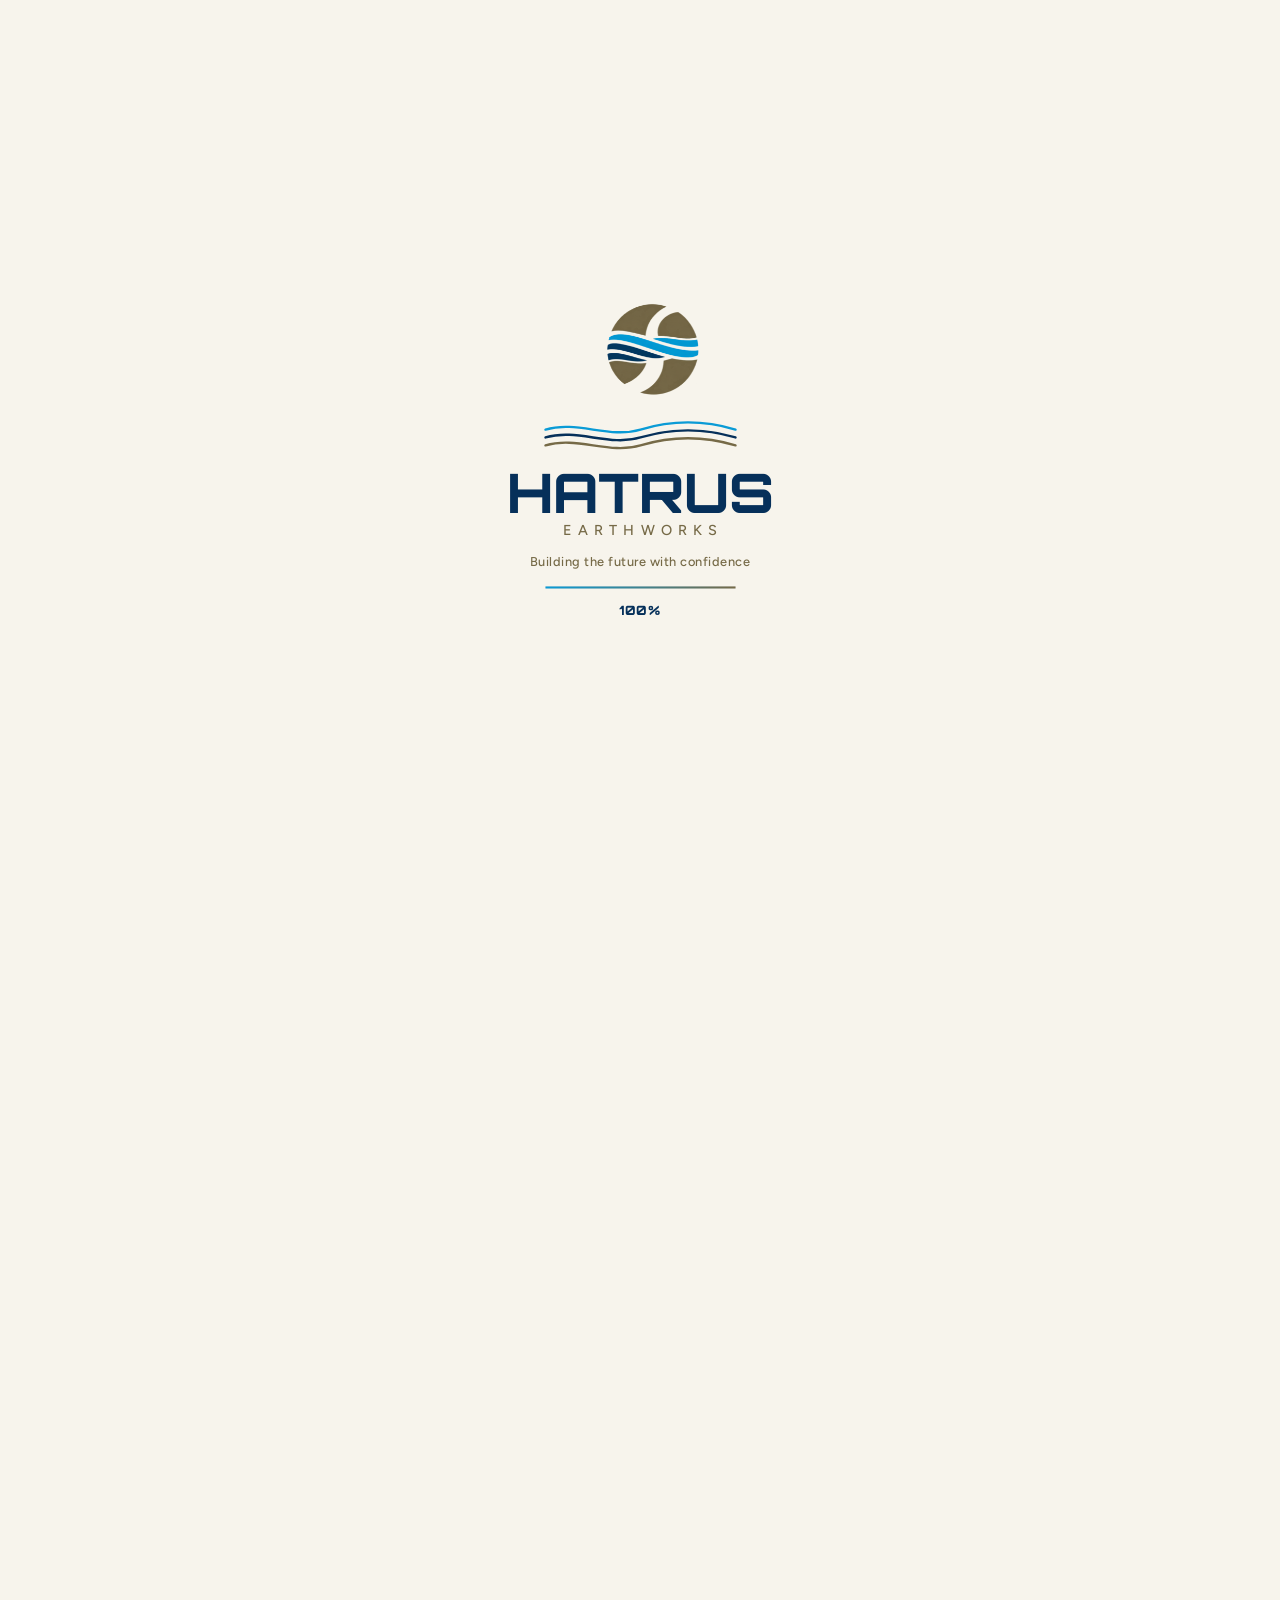
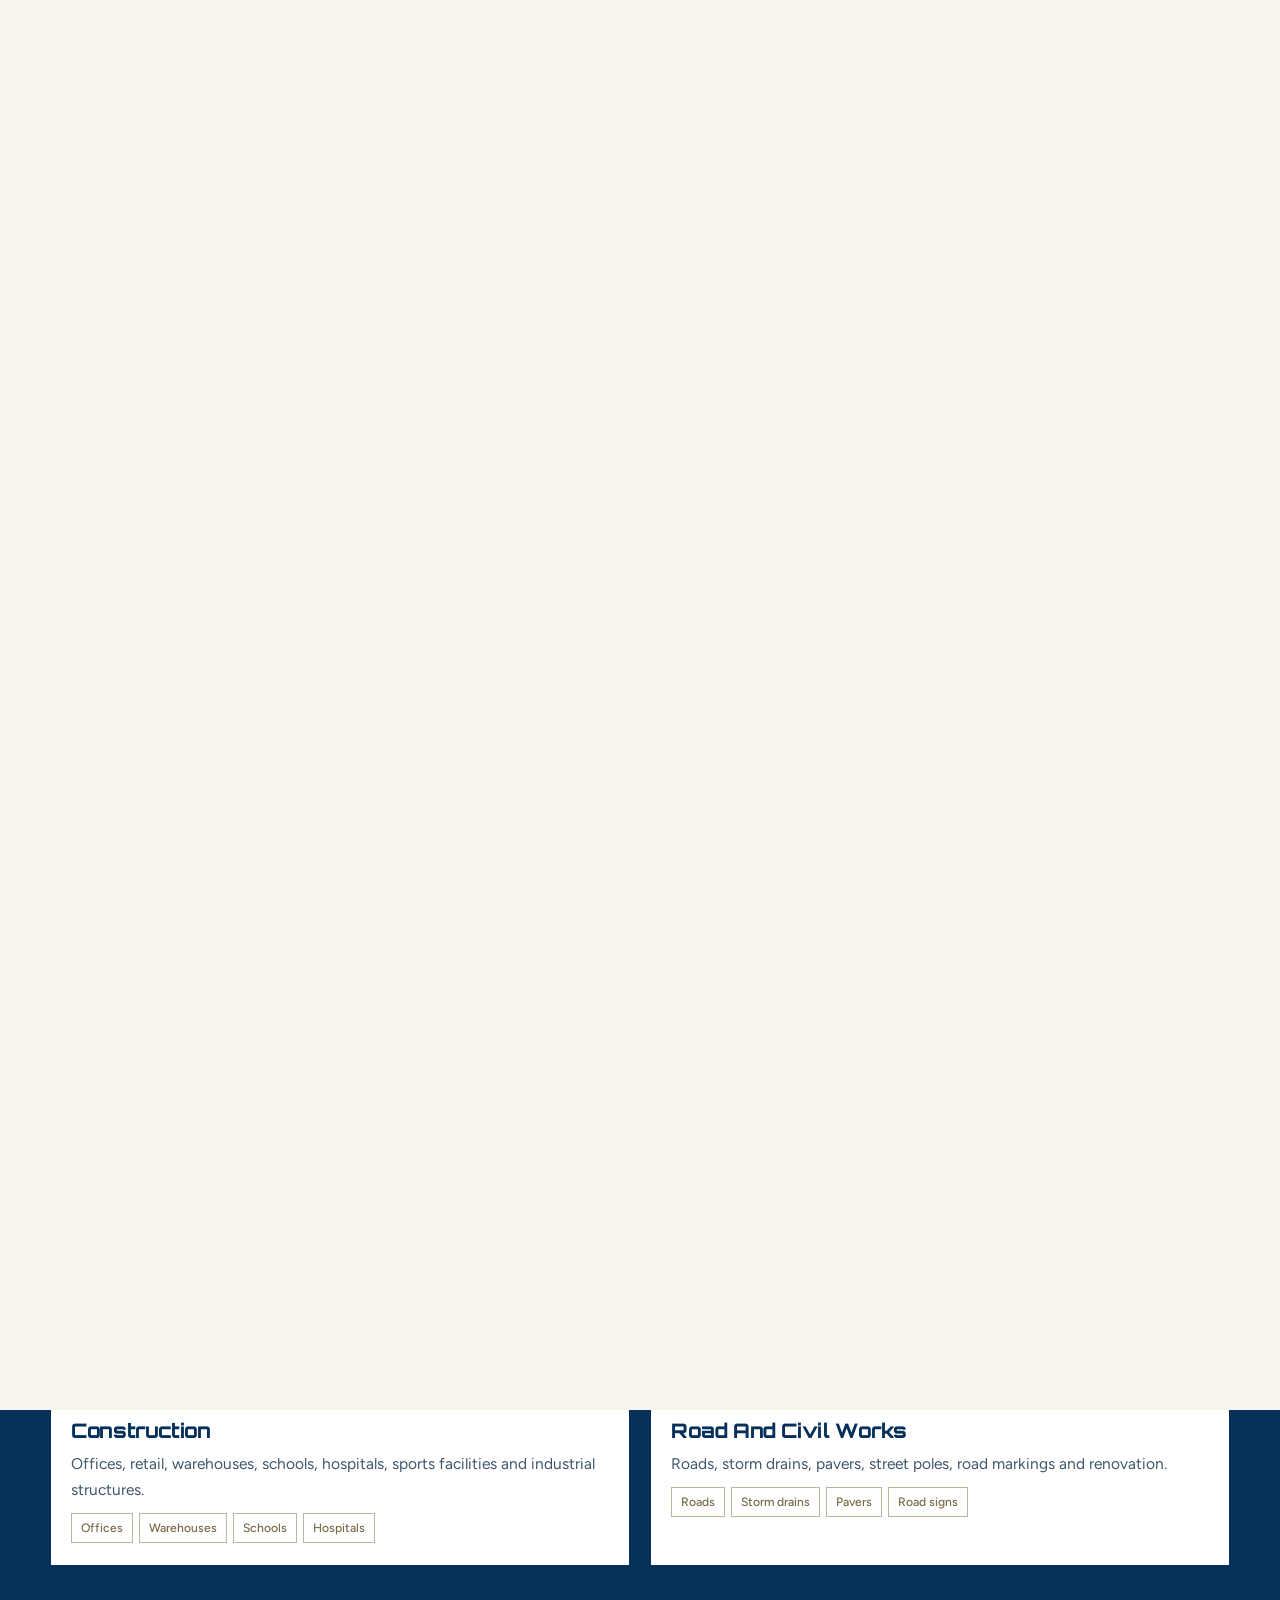
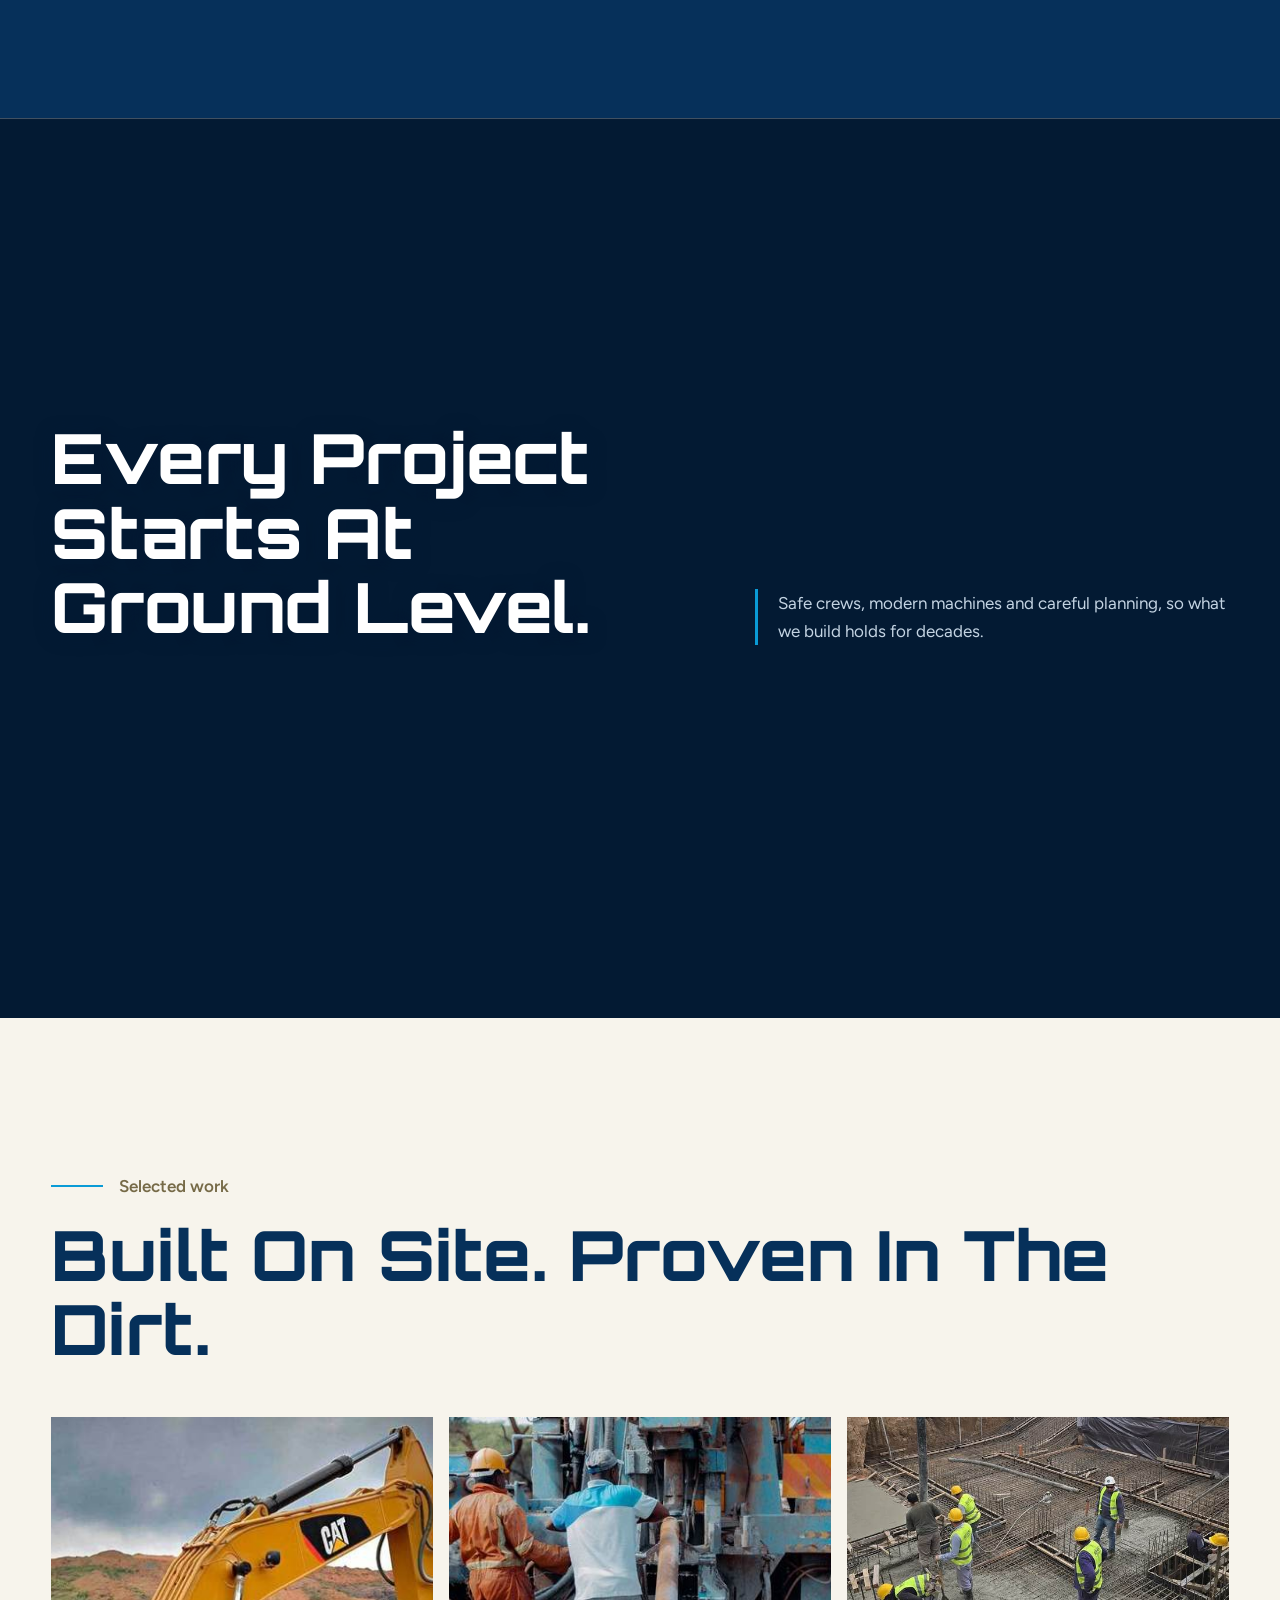
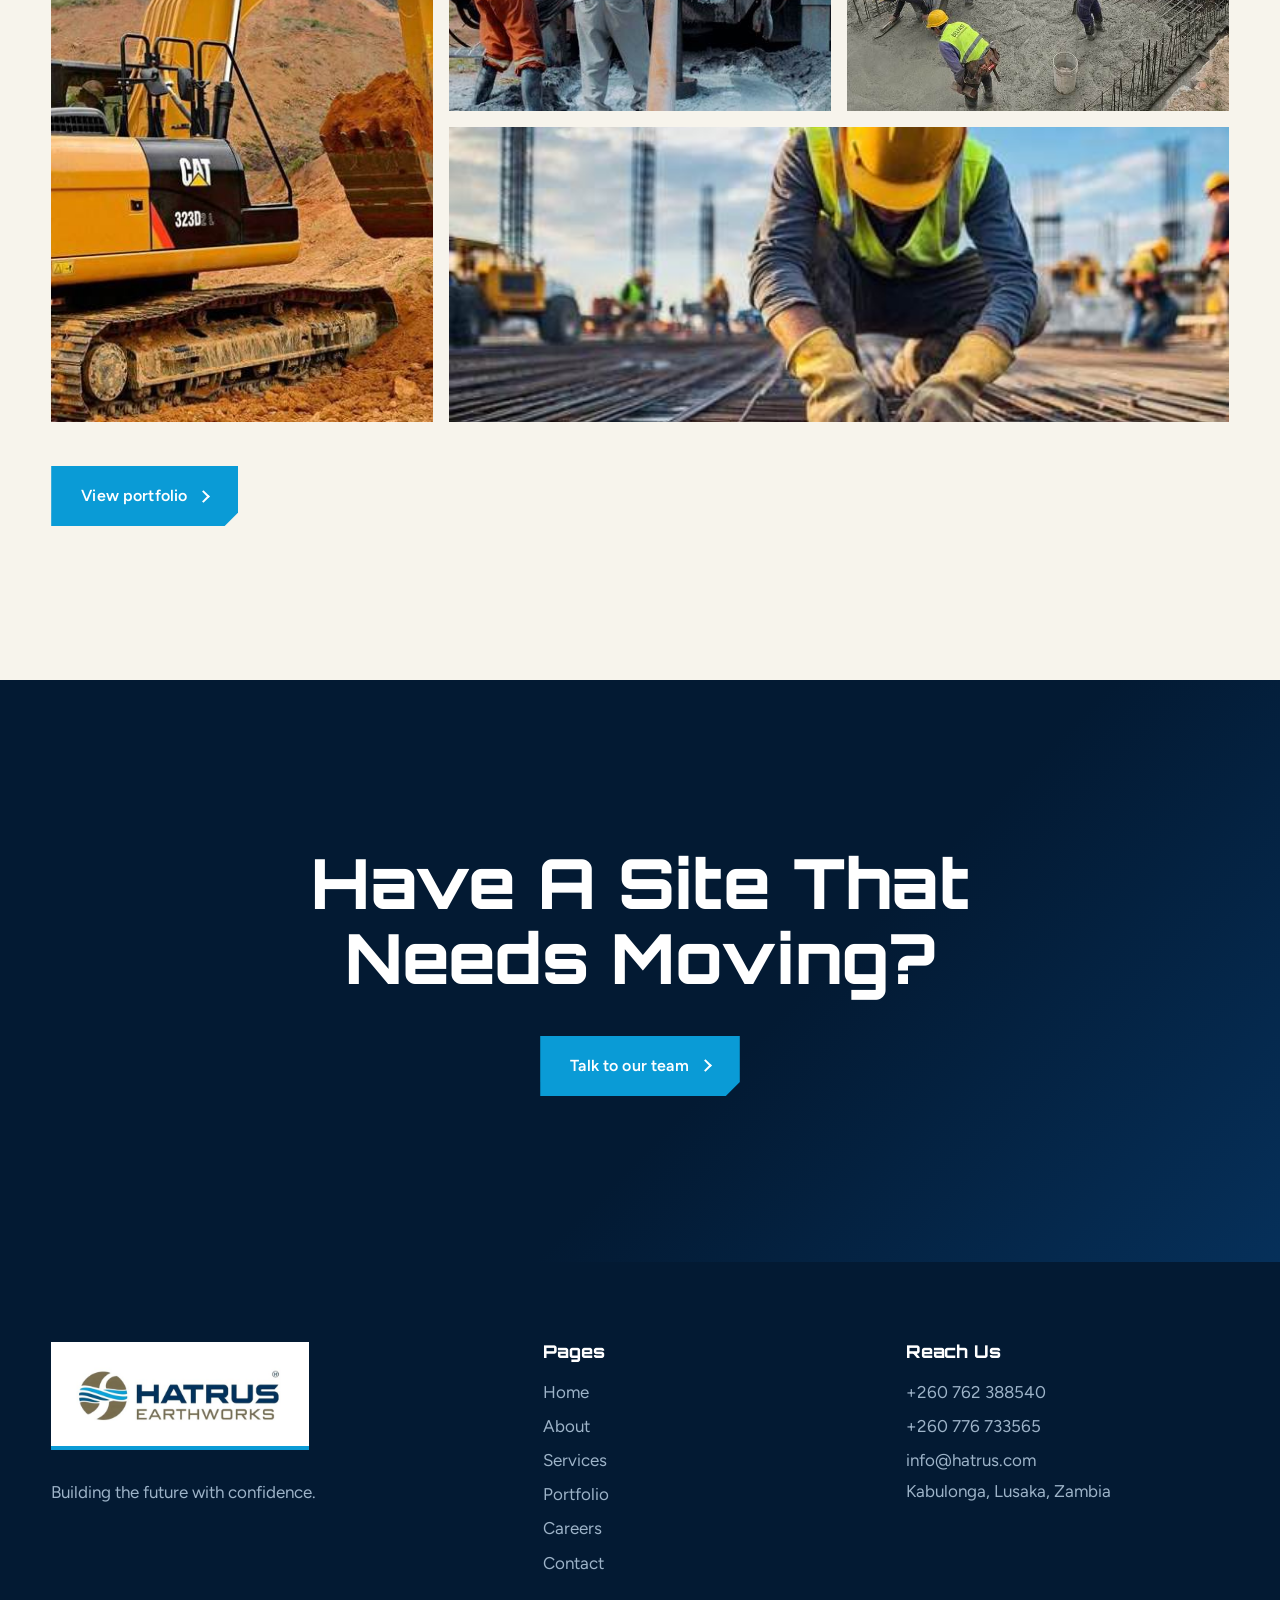
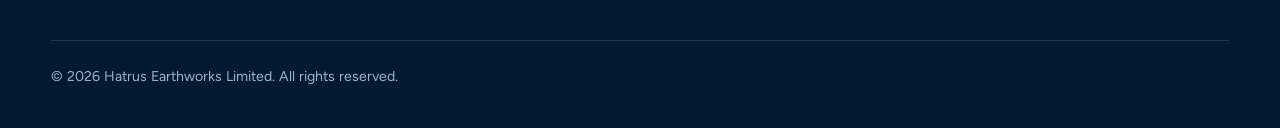
==== index.html @ ec4925dc "Update Hatrus website pages and imagery" ====
<!DOCTYPE html>
<html lang="en"><head><meta charset="utf-8">
<meta name="viewport" content="width=device-width, initial-scale=1, viewport-fit=cover">
<title>Hatrus Earthworks | Earthworks, Civil Construction, Borehole Drilling &amp; Plant Hire in Zambia</title>
<meta name="description" content="Hatrus Earthworks Limited is a Zambian earthworks, construction, borehole drilling and plant hire company in Lusaka. Roads, storm drains, buildings and water supply, delivered safely and on time.">
<meta name="keywords" content="earthworks Zambia, civil engineering Lusaka, borehole drilling Zambia, plant hire Lusaka, excavator hire, road construction Zambia, storm drains, construction company Lusaka, geophysical water survey, Hatrus Earthworks">
<meta property="og:title" content="Hatrus Earthworks | Building the Future with Confidence"><meta property="og:type" content="website"><meta name="theme-color" content="#031a33">
<link rel="icon" href="[data-uri]"><link rel="icon" type="image/webp" href="images/hatrus-mark.webp">
<link rel="preconnect" href="https://fonts.googleapis.com"><link rel="preconnect" href="https://fonts.gstatic.com" crossorigin>
<link href="https://fonts.googleapis.com/css2?family=Orbitron:wght@400;600;800&family=Figtree:wght@400;500&display=swap" rel="stylesheet">
<script type="application/ld+json">{"@context":"https://schema.org","@type":"GeneralContractor","name":"Hatrus Earthworks Limited","email":"info@hatrus.com","telephone":"+260762388540","address":{"@type":"PostalAddress","streetAddress":"Plot 6 Roan Rd, Selby Tower House 2nd Floor, Suite 12, Kabulonga","addressLocality":"Lusaka","addressCountry":"ZM"},"areaServed":"Zambia","makesOffer":["Earthworks","Civil construction","Borehole drilling","Plant hire","Road works"]}</script>
<script>if(new URLSearchParams(location.search).get("transition")==="1")document.documentElement.classList.add("transition-in");</script>
<link rel="stylesheet" href="assets/css/styles.css">
<script defer src="assets/js/site.js"></script>
</head><body>
<div id="bar"></div><div id="curtain" aria-hidden="true"><div class="hole"></div><div class="lg"><img src="[data-uri]" alt=""><svg viewBox="0 0 240 36"><path stroke="#0a9bd6" d="M0 8C40-4 80 20 120 8S200-4 240 8"/><path stroke="#06305a" d="M0 18C40 6 80 30 120 18S200 6 240 18"/><path stroke="#766a47" d="M0 28C40 16 80 40 120 28S200 16 240 28"/></svg><span id="nm"></span></div></div>
<div id="load" aria-hidden="true"><div class="hole"></div><div class="lg"><img src="[data-uri]" alt=""><svg viewBox="0 0 240 36"><path stroke="#0a9bd6" d="M0 8C40-4 80 20 120 8S200-4 240 8"/><path stroke="#06305a" d="M0 18C40 6 80 30 120 18S200 6 240 18"/><path stroke="#766a47" d="M0 28C40 16 80 40 120 28S200 16 240 28"/></svg><div class="wm"><b>HATRUS</b><i>EARTHWORKS</i></div><span class="tl">Building the future with confidence</span><div class="pb"><i id="pi"></i></div><b id="pc">0%</b></div></div>
<nav aria-label="Main"><a class="logo" href="index.html" aria-label="Hatrus Earthworks home"><img src="[data-uri]" alt="Hatrus Earthworks logo"></a>
<ul id="menu"><li><a href="index.html">Home</a></li><li><a href="about.html">About</a></li><li><a href="services.html">Services</a></li><li><a href="portfolio.html">Portfolio</a></li><li><a href="careers.html">Careers</a></li><li><a href="contact.html">Contact</a></li></ul>
<a class="btn sm" href="contact.html">Get a quote</a><button id="burger" aria-label="Menu">Menu</button></nav>
<main>

<header class="hero"><div class="orb"><img src="images/hero.png" alt="Construction team placing concrete at a building site at sunset" fetchpriority="high"></div>
<div class="w hc"><span class="tag">Earthworks, civil construction, borehole drilling and plant hire</span>
<h1><span><em>Building The</em></span><span><em>Future With</em></span><span><em>Confidence</em></span></h1>
<p>A proudly Zambian partner for earthmoving, civil construction, borehole drilling and plant hire. We build on safety, quality and dependable delivery.</p>
</div>
<div class="hb"><div class="w"><div><b>7</b>drilling methods</div><div><b>6</b>plant types on hire</div><div><b>Zero</b>injury policy</div><div><b>ISO 14001</b>and OHSAS 18001 aligned</div></div></div></header>
<section class="s"><div class="w two"><div><span class="tag">Who we are</span><h2>Ground work you can stand on.</h2><p class="lead" style="margin-top:26px">From the first cut of the excavator to the last pipe in a borehole, our skilled team and modern fleet keep infrastructure, mining, agriculture and community water projects moving across Zambia.</p>
<div class="stats"><div><b data-n="7">0</b><small>drilling methods</small></div><div><b data-n="6">0</b><small>plant types on hire</small></div><div><b data-n="0">0</b><small>injuries, our policy</small></div></div>
<a class="btn" style="margin-top:44px" href="about.html">About Hatrus <i></i></a></div>
<div class="ph arch rv"><img src="[data-uri]" alt="Borehole drilling crew at work" loading="lazy"></div></div></section>
<section class="s dark"><div class="w"><span class="tag" style="color:#cdbf94">What we do</span><h2>Four ways we shape the ground.</h2><div class="svc" id="svcHome"></div></div></section>
<div class="band"><img id="bandImg" decoding="async" src="images/ground_level.png" alt="Excavator moving earth on a groundworks site at sunset" loading="lazy"><div class="w"><h2>Every project starts at ground level.</h2><p>Safe crews, modern machines and careful planning, so what we build holds for decades.</p></div></div>
<section class="s"><div class="w"><span class="tag">Selected work</span><h2>Built on site. Proven in the dirt.</h2><div class="gal" id="galHome"></div><a class="btn" href="portfolio.html">View portfolio <i></i></a></div></section>
<div class="cta"><div class="w"><h2>Have a site that needs moving?</h2><a class="btn" href="contact.html">Talk to our team <i></i></a></div></div>

</main>
<footer><div class="w g"><div><div class="tile"><img src="[data-uri]" alt="Hatrus Earthworks" style="height:64px"></div><p>Building the future with confidence.</p></div><div><h3>Pages</h3><a href="index.html">Home</a><a href="about.html">About</a><a href="services.html">Services</a><a href="portfolio.html">Portfolio</a><a href="careers.html">Careers</a><a href="contact.html">Contact</a></div><div><h3>Reach us</h3><a href="tel:+260762388540">+260 762 388540</a><a href="tel:+260776733565">+260 776 733565</a><a href="mailto:info@hatrus.com">info@hatrus.com</a><p>Kabulonga, Lusaka, Zambia</p></div></div><div class="w"><small>© 2026 Hatrus Earthworks Limited. All rights reserved.</small></div></footer>
<button id="top" aria-label="Back to top"><svg viewBox="0 0 56 56" aria-hidden="true"><rect x="1.5" y="1.5" width="53" height="53" stroke="rgba(255,255,255,.22)"/><rect id="ring" x="1.5" y="1.5" width="53" height="53" stroke="#0a9bd6" stroke-dasharray="212" stroke-dashoffset="212"/></svg><i></i></button>
</body></html>
---- assets/css/styles.css ----
:root{--navy:#06305a;--deep:#031a33;--cyan:#0a9bd6;--earth:#766a47;--sand:#ece4d2;--paper:#f7f4ec;--ink:#0b2036;--r:28px;--ease:cubic-bezier(.77,0,.18,1);box-sizing:border-box;padding-top:env(safe-area-inset-top,0px);padding-bottom:env(safe-area-inset-bottom,0px)}
:root[data-theme=x]{}
*,*:before,*:after{box-sizing:inherit;margin:0}
html{scroll-behavior:smooth;scroll-padding-top:90px}
body{font:400 17px/1.65 Figtree,system-ui,sans-serif;background:var(--paper);color:var(--ink);overflow-x:hidden}
h1,h2,h3{font-family:'Orbitron',Figtree,sans-serif;line-height:1;letter-spacing:-.035em;font-weight:800;color:var(--navy)}
h1{font-size:clamp(3rem,9vw,8.4rem)}h2{font-size:clamp(2.2rem,5.4vw,4.6rem)}h3{font-size:1.5rem;letter-spacing:-.02em}
a{color:inherit;text-decoration:none}img{display:block;max-width:100%}
:focus-visible{outline:3px solid var(--cyan);outline-offset:3px}
.w{width:min(1240px,92vw);margin:auto}
/* nav */
nav{position:fixed;left:0;right:0;top:env(safe-area-inset-top,0px);z-index:50;margin:14px auto;width:min(1240px,94vw);display:flex;align-items:center;justify-content:space-between;padding:8px 12px 8px 22px;border-radius:99px;background:rgba(247,244,236,.82);backdrop-filter:blur(16px);box-shadow:0 8px 40px rgba(3,26,51,.18)}
nav .logo img{height:40px}nav ul{display:flex;gap:6px;list-style:none;padding:0}
nav ul a{padding:10px 16px;border-radius:99px;font-weight:500;font-size:.95rem;transition:.3s}nav ul a:hover,nav ul a.on{background:var(--navy);color:#fff}
.btn{display:inline-flex;align-items:center;gap:12px;padding:16px 28px;border-radius:99px;background:var(--cyan);color:#fff;font-weight:500;border:0;cursor:pointer;font-size:1rem;font-family:inherit;position:relative;overflow:hidden;transition:transform .4s var(--ease),box-shadow .4s}
.btn:hover{transform:translateY(-3px);box-shadow:0 14px 34px rgba(10,155,214,.45)}
.btn.ghost{background:transparent;border:1.5px solid currentColor}.btn.sm{padding:11px 22px}
.btn i{width:9px;height:9px;border-right:2px solid;border-top:2px solid;transform:rotate(45deg)}
#burger{display:none;background:var(--navy);color:#fff;border:0;border-radius:99px;padding:11px 18px;font:inherit}
/* pages */
.page{display:none;min-height:100vh}.page.on{display:block}
#curtain{position:fixed;inset:0;z-index:90;pointer-events:none;display:flex;flex-direction:column}
#curtain b{flex:1;transform:translateX(-101%)}#curtain b:nth-child(1){background:var(--cyan)}#curtain b:nth-child(2){background:var(--navy)}#curtain b:nth-child(3){background:var(--earth)}#curtain b:nth-child(4){background:var(--deep)}
#curtain.go b{animation:cv 1s var(--ease) both}#curtain.go b:nth-child(2){animation-delay:.06s}#curtain.go b:nth-child(3){animation-delay:.12s}#curtain.go b:nth-child(4){animation-delay:.18s}
@keyframes cv{0%{transform:translateX(-101%)}45%,55%{transform:translateX(0)}100%{transform:translateX(101%)}}
#load{position:fixed;inset:0;z-index:100;background:var(--paper);display:grid;place-items:center;transition:transform 1s var(--ease)}
#load img{width:110px;animation:spin 2.2s var(--ease) infinite}#load.out{transform:translateY(-101%)}
@keyframes spin{to{transform:rotate(360deg)}}
/* hero */
.hero{background:var(--deep);color:#fff;position:relative;overflow:hidden;padding:170px 0 90px;min-height:100vh;display:flex;align-items:center}
.hero h1{color:#fff;max-width:9.5em}.hero h1 span{display:block;overflow:hidden;padding-bottom:.08em}.hero h1 em{display:block;font-style:normal;transform:translateY(110%);animation:up 1.1s var(--ease) forwards}
.hero h1 span:nth-child(2) em{animation-delay:.12s;color:var(--cyan)}.hero h1 span:nth-child(3) em{animation-delay:.24s;color:#cdbf94}
@keyframes up{to{transform:none}}
.hero p{max-width:34em;margin:32px 0;color:#b9c9d9;font-size:1.15rem}.hero .row{display:flex;gap:14px;flex-wrap:wrap}
.orb{position:absolute;right:-6vw;top:50%;width:min(52vw,720px);aspect-ratio:1;translate:0 -46%;border-radius:50%;overflow:hidden;box-shadow:0 0 0 18px rgba(10,155,214,.12),0 0 0 60px rgba(118,106,71,.12)}
.orb img{width:100%;height:100%;object-fit:cover;scale:1.15}
.waves{position:absolute;left:0;bottom:0;width:200%;height:220px;opacity:.9;animation:drift 22s linear infinite}
.waves path{fill:none;stroke-width:2.5}@keyframes drift{to{transform:translateX(-50%)}}
.scroll{position:absolute;bottom:34px;left:4vw;font-size:.8rem;color:#8fa6bc;display:flex;gap:12px;align-items:center}.scroll:after{content:"";width:60px;height:1px;background:var(--cyan)}
/* sections */
section.s{padding:clamp(80px,12vw,160px) 0}.dark{background:var(--navy);color:#dbe6f0}.dark h2,.dark h3{color:#fff}.sandbg{background:var(--sand)}
.lead{font-size:1.25rem;max-width:36em}.tag{font-weight:500;color:var(--earth);margin-bottom:18px;display:block}
.mq{background:var(--cyan);color:#fff;overflow:hidden;white-space:nowrap;padding:22px 0;font:800 clamp(1.4rem,3vw,2.4rem)/1 'Orbitron',sans-serif;letter-spacing:-.02em}
.mq div{display:inline-block;animation:mq 30s linear infinite}.mq span{margin:0 28px;opacity:.55}@keyframes mq{to{transform:translateX(-50%)}}
.two{display:grid;grid-template-columns:1.1fr 1fr;gap:clamp(30px,6vw,100px);align-items:center}
.stats{display:grid;grid-template-columns:repeat(3,1fr);gap:20px;margin-top:50px}.stats b{display:block;font:800 clamp(2.6rem,6vw,5rem)/1 'Orbitron',sans-serif;color:var(--cyan);letter-spacing:-.04em}.stats small{color:var(--earth);font-size:.95rem}
.ph{border-radius:var(--r);overflow:hidden;position:relative;background:var(--deep)}.ph img{width:100%;height:100%;object-fit:cover;transition:transform 1.4s var(--ease)}.ph:hover img{transform:scale(1.07)}
.arch{border-radius:999px 999px var(--r) var(--r);aspect-ratio:3/4}
.rv{clip-path:inset(0 0 100% 0);transition:clip-path 1.3s var(--ease)}.rv.in{clip-path:inset(0)}
.fd{opacity:0;transform:translateY(34px);transition:1s var(--ease)}.fd.in{opacity:1;transform:none}
.svc{display:grid;grid-template-columns:repeat(auto-fit,minmax(280px,1fr));gap:22px;margin-top:60px}
.svc#svcHome{grid-template-columns:repeat(2,minmax(0,1fr))}
#svcHome .card .ph{aspect-ratio:16/7}
#svcHome .card .t{padding:18px 20px 22px}
#svcHome .card h3{font-size:1.25rem}
#svcHome .card ul{margin-top:10px;gap:6px}
#svcHome .card li{font-size:.76rem;padding:4px 9px}
.card{border-radius:var(--r);background:#fff;overflow:hidden;display:flex;flex-direction:column;transition:transform .6s var(--ease),box-shadow .6s;box-shadow:0 2px 0 rgba(6,48,90,.06)}.card:hover{transform:translateY(-10px);box-shadow:0 30px 60px rgba(6,48,90,.18)}
.card .ph{border-radius:0;aspect-ratio:4/3}.card div.t{padding:26px 28px 32px}.card p{margin-top:10px;color:#41566b;font-size:.97rem}
.card ul{list-style:none;padding:0;margin-top:14px;display:flex;flex-wrap:wrap;gap:8px}.card li{font-size:.82rem;padding:5px 12px;border-radius:99px;background:var(--sand);color:var(--earth);font-weight:500}
.srow{display:grid;grid-template-columns:1fr 1fr;gap:clamp(24px,5vw,80px);align-items:center;margin-bottom:clamp(60px,9vw,130px)}.srow:nth-child(even) .ph{order:2}.srow .ph{aspect-ratio:5/4}
.srow ul{margin:20px 0 28px;padding:0;list-style:none;columns:2;gap:20px}.srow li{padding:9px 0;border-bottom:1px solid rgba(6,48,90,.15);break-inside:avoid;font-size:.97rem}
.vals{display:grid;grid-template-columns:repeat(auto-fit,minmax(250px,1fr));gap:2px;margin-top:50px;background:rgba(255,255,255,.18);border-radius:var(--r);overflow:hidden}.vals div{background:var(--navy);padding:34px 30px;transition:background .4s}.vals div:hover{background:var(--deep)}.vals p{font-size:.95rem;color:#a9bdd0;margin-top:10px}
.mvv{display:grid;grid-template-columns:repeat(auto-fit,minmax(260px,1fr));gap:22px;margin-top:50px}.mvv div{background:#fff;border-radius:var(--r);padding:34px}.mvv h3{color:var(--earth);margin-bottom:12px}
.gal{columns:3 280px;column-gap:20px;margin-top:50px}.gal figure{break-inside:avoid;margin-bottom:20px;position:relative;border-radius:var(--r);overflow:hidden}.gal img{width:100%;transition:transform 1.4s var(--ease)}.gal figure:hover img{transform:scale(1.06)}
.gal figcaption{position:absolute;left:0;right:0;bottom:0;padding:60px 24px 22px;background:linear-gradient(transparent,rgba(3,26,51,.88));color:#fff;transform:translateY(40%);opacity:0;transition:.6s var(--ease)}.gal figure:hover figcaption{transform:none;opacity:1}.gal figcaption b{font:800 1.3rem 'Orbitron',sans-serif;display:block}
.chips{display:flex;gap:10px;flex-wrap:wrap;margin-top:34px}.chips button{border:1.5px solid var(--navy);background:none;color:var(--navy);padding:9px 20px;border-radius:99px;font:500 .95rem Figtree;cursor:pointer;transition:.3s}.chips button.on,.chips button:hover{background:var(--navy);color:#fff}
.cta{background:var(--deep);color:#fff;text-align:center;padding:clamp(90px,13vw,170px) 0;position:relative;overflow:hidden}.cta h2{color:#fff;max-width:11em;margin:0 auto 34px}.cta:before{content:"";position:absolute;inset:auto -10% -55% -10%;height:100%;border-radius:50%;background:radial-gradient(closest-side,rgba(10,155,214,.4),transparent)}
.cta>*{position:relative}
form{display:grid;gap:18px}label{display:grid;gap:6px;font-weight:500;font-size:.92rem}input,select,textarea{font:inherit;padding:16px 18px;border-radius:16px;border:1.5px solid rgba(6,48,90,.2);background:#fff;color:var(--ink);transition:.3s}input:focus,select:focus,textarea:focus{border-color:var(--cyan);outline:0;box-shadow:0 0 0 4px rgba(10,155,214,.18)}
.info a{display:block;font:800 clamp(1.3rem,2.4vw,1.9rem)/1.3 'Orbitron',sans-serif;color:var(--navy);letter-spacing:-.02em;transition:color .3s}.info a:hover{color:var(--cyan)}.info small{display:block;color:var(--earth);margin:26px 0 4px}
.tile{background:#fff;border-radius:var(--r);padding:20px;display:inline-block;margin-top:34px}.tile img{height:84px}
.pg{padding-top:150px}.pg h1{font-size:clamp(2.8rem,8vw,7rem);max-width:10em}
footer{background:var(--deep);color:#9db3c8;padding:80px 0 40px}footer .g{display:grid;grid-template-columns:1.4fr 1fr 1fr;gap:40px}footer h3{color:#fff;font-size:1.1rem;margin-bottom:14px}footer a{display:block;padding:3px 0;transition:color .3s}footer a:hover{color:var(--cyan)}footer .tile{margin:0 0 20px}footer small{display:block;margin-top:60px;border-top:1px solid rgba(255,255,255,.12);padding-top:24px}
#top{position:fixed;right:22px;bottom:calc(22px + env(safe-area-inset-bottom,0px));z-index:60;width:58px;height:58px;border-radius:50%;border:0;background:var(--navy);color:#fff;cursor:pointer;opacity:0;pointer-events:none;transform:translateY(20px);transition:.5s var(--ease);display:grid;place-items:center}#top.show{opacity:1;pointer-events:auto;transform:none}#top:hover{background:var(--cyan)}
#top svg{position:absolute;inset:0;rotate:-90deg}#top circle{fill:none;stroke-width:3}#top i{width:12px;height:12px;border-left:2.5px solid;border-top:2.5px solid;transform:translateY(3px) rotate(45deg)}
#bar{position:fixed;top:0;left:0;height:4px;width:0;background:linear-gradient(90deg,var(--cyan),var(--earth));z-index:95}
@media(max-width:860px){#burger{display:block}nav ul{position:absolute;top:70px;left:0;right:0;flex-direction:column;background:var(--paper);border-radius:var(--r);padding:14px;display:none;box-shadow:0 20px 50px rgba(3,26,51,.25)}nav ul.open{display:flex}nav .btn.sm{display:none}.orb{position:relative;right:auto;translate:none;width:80vw;margin:50px auto 0}.hero{display:block;padding-top:130px}.two,.srow,footer .g{grid-template-columns:1fr}.srow:nth-child(even) .ph{order:0}.srow ul{columns:1}.scroll{display:none}}
@media(prefers-reduced-motion:reduce){*,*:before{animation-duration:.01s!important;transition-duration:.01s!important}.rv{clip-path:none}.fd{opacity:1;transform:none}.hero h1 em{transform:none}html{scroll-behavior:auto}}

/* ---- v2: industrial editorial ---- */
:root{--r:0px;--ease:cubic-bezier(.65,0,.25,1)}
body{font-size:17px}
h1,h2{letter-spacing:-.045em}
nav{margin:0;width:100%;left:0;border-radius:0;padding:10px max(4vw,calc((100vw - 1240px)/2));background:rgba(247,244,236,.92);box-shadow:none;border-bottom:1px solid rgba(6,48,90,.14)}
nav .logo img{height:42px}
nav ul a{border-radius:0;padding:12px 16px}nav ul a:hover,nav ul a.on{background:none;color:var(--navy);box-shadow:inset 0 -3px var(--cyan)}
.btn{border-radius:0;padding:17px 30px;font-weight:600;letter-spacing:.01em;clip-path:polygon(0 0,100% 0,100% calc(100% - 14px),calc(100% - 14px) 100%,0 100%);transition:background .4s var(--ease),transform .4s var(--ease)}
.btn:hover{transform:none;box-shadow:none;background:var(--navy)}.btn.ghost{clip-path:none;border-radius:0}.btn.ghost:hover{background:#fff;color:var(--deep)}
.cta .btn:hover,.dark .btn:hover,.hero .btn:hover{background:#fff;color:var(--deep)}
.btn.sm{padding:12px 22px}#burger{border-radius:0}
.btn i{transition:transform .4s var(--ease)}.btn:hover i{transform:translateX(5px) rotate(45deg)}
.tag{display:flex;align-items:center;gap:16px;font-weight:600;color:var(--earth)}.tag:before{content:"";width:52px;height:2px;background:var(--cyan)}
/* hero: architectural split */

.hero h1{font-size:clamp(3rem,7.6vw,7.4rem);max-width:7em}
.orb{top:0;bottom:0;right:0;width:50vw;aspect-ratio:auto;translate:none;border-radius:0;box-shadow:none;clip-path:polygon(18% 0,100% 0,100% 100%,0 100%)}
.orb:after{content:"";position:absolute;inset:0;background:linear-gradient(90deg,rgba(3,26,51,.85),rgba(3,26,51,.1) 55%),linear-gradient(0deg,rgba(3,26,51,.6),transparent 40%)}
.orb img{scale:1.2;filter:saturate(.9) contrast(1.05)}
.waves{opacity:.55;height:160px;animation-duration:50s;z-index:2}.scroll{z-index:3}
.hero p{max-width:30em}
/* imagery: rectangular, cinematic */
.ph{border-radius:0}.ph img{filter:saturate(.88) contrast(1.06);transition:transform 1.8s var(--ease)}.ph:hover img,.gal figure:hover img{transform:scale(1.04)}
.ph:after{content:"";position:absolute;inset:0;background:linear-gradient(0deg,rgba(3,26,51,.35),transparent 55%);pointer-events:none}
.arch{border-radius:0;aspect-ratio:4/5;overflow:visible;background:none}.arch img{position:relative;z-index:1}
.arch:before{content:"";position:absolute;inset:26px -26px -26px 26px;border:2px solid var(--cyan);z-index:0}.arch:after{display:none}
.rv{clip-path:inset(0 100% 0 0);transition:clip-path 1.5s var(--ease)}.rv.in{clip-path:inset(0)}.arch.rv{clip-path:none;opacity:0;transition:opacity 1.2s var(--ease)}.arch.rv.in{opacity:1}
.fd{transform:translateY(20px);transition:opacity 1s var(--ease),transform 1s var(--ease)}
.mq{animation:none;font-size:clamp(1.2rem,2.4vw,1.9rem);background:var(--navy);color:#fff;border-top:3px solid var(--cyan);padding:26px 0}.mq div{animation-duration:70s}
.stats>div{border-left:2px solid var(--cyan);padding-left:18px}
/* cards, panels */
.card{border-radius:0;box-shadow:none;border-top:4px solid var(--cyan);position:relative}.card:hover{transform:none;box-shadow:none}
.card:after{content:"";position:absolute;left:0;bottom:0;height:4px;width:0;background:var(--earth);transition:width .8s var(--ease)}.card:hover:after{width:100%}
.card li,.chips button{border-radius:0}.card li{background:none;border:1px solid rgba(118,106,71,.5)}
.vals{border-radius:0;background:rgba(255,255,255,.14);gap:1px}.vals div{padding:40px 30px;transition:background .6s var(--ease)}
.mvv div{border-radius:0;border-left:4px solid var(--cyan)}
.srow .ph{aspect-ratio:3/2}.srow li{padding:11px 0 11px 18px;position:relative}.srow li:before{content:"";position:absolute;left:0;top:50%;width:8px;height:2px;background:var(--cyan)}
.gal{columns:3 280px;column-gap:16px}.gal figure{border-radius:0;margin-bottom:16px}
.gal figcaption{transform:none;opacity:0;transition:opacity .7s var(--ease);border-left:4px solid var(--cyan);padding:50px 20px 20px}.gal figure:hover figcaption{opacity:1}
.chips button{padding:11px 22px;font-weight:600}
input,select,textarea{border-radius:0;border-width:0 0 2px;border-color:rgba(6,48,90,.3);background:rgba(255,255,255,.7)}input:focus,select:focus,textarea:focus{box-shadow:none;border-color:var(--cyan);background:#fff}
.tile{border-radius:0;border-bottom:4px solid var(--cyan)}
/* cinematic band */
.band{position:relative;min-height:80vh;display:flex;align-items:flex-end;overflow:hidden;background:var(--deep);color:#fff}
.band img{position:absolute;inset:0;width:100%;height:100%;object-fit:cover;scale:1.25;filter:saturate(.8) contrast(1.1)}
.band:before{content:"";position:absolute;inset:0;z-index:1;background:linear-gradient(0deg,rgba(3,26,51,.95),rgba(3,26,51,.25) 60%,rgba(3,26,51,.5))}
.band .w{position:relative;z-index:2;padding:0 0 70px;display:grid;grid-template-columns:1.4fr 1fr;gap:40px;align-items:end}.band h2{color:#fff}.band p{color:#c3d3e2;border-left:3px solid var(--cyan);padding-left:20px}
.cta:before{display:none}.cta{background:linear-gradient(135deg,var(--deep) 60%,var(--navy))}.cta h2{margin-bottom:40px}
#top{border-radius:0;width:56px;height:56px}#top svg{rotate:0deg}#top rect{fill:none;stroke-width:3}
#load img{animation:pulse 1.6s var(--ease) infinite}@keyframes pulse{50%{opacity:.35}}#load{transition:transform .9s var(--ease)}
#curtain b:nth-child(n+2){display:none}#curtain b:nth-child(1){background:var(--deep);border-right:4px solid var(--cyan)}#curtain.go b{animation-duration:.9s}
@media(max-width:860px){nav ul{border-radius:0}.orb{position:relative;width:100%;aspect-ratio:4/3;margin:44px 0 0;clip-path:polygon(0 0,100% 0,100% 100%,0 100%)}.hero{padding-top:120px}.band .w{grid-template-columns:1fr}.arch:before{inset:16px -10px -16px 10px}.hero:before{background-size:25vw 100%}}

/* services imagery */
.strip{display:flex;gap:4px;height:58vh;min-height:360px;margin-top:60px;width:100%}
.strip button{flex:1;position:relative;overflow:hidden;border:0;padding:0;cursor:pointer;background:var(--deep);transition:flex 1s var(--ease)}
.strip button:hover,.strip button:focus-visible{flex:2.4}
.strip img{position:absolute;inset:0;width:100%;height:100%;object-fit:cover;filter:saturate(.85) contrast(1.06);transition:transform 1.6s var(--ease)}.strip button:hover img{transform:scale(1.06)}
.strip button:after{content:"";position:absolute;inset:0;background:linear-gradient(0deg,rgba(3,26,51,.9),transparent 55%)}
.strip span{position:absolute;left:22px;bottom:22px;right:22px;z-index:2;color:#fff;font:800 clamp(1.1rem,2vw,1.7rem)/1.1 'Orbitron',sans-serif;letter-spacing:-.02em;text-align:left;border-left:4px solid var(--cyan);padding-left:14px}
.comp{position:relative;padding:0 16% 16% 0}.comp:before{content:"";position:absolute;left:-22px;top:-22px;width:46%;height:46%;background:var(--sand);z-index:0}
.comp .ph{position:relative;z-index:1}.comp .m{aspect-ratio:4/3}.comp .d{position:absolute;right:0;bottom:0;width:48%;aspect-ratio:1;border:10px solid var(--paper);z-index:2}
.srow:nth-child(even) .comp{order:2;padding:0 0 16% 16%}.srow:nth-child(even) .comp:before{left:auto;right:-22px}.srow:nth-child(even) .comp .d{right:auto;left:0}
.srow .d img{scale:1.6;object-position:80% 60%}
@media(max-width:860px){.strip{flex-wrap:wrap;height:auto}.strip button{flex:1 1 48%;height:200px}.strip button:hover{flex:1 1 48%}.srow:nth-child(even) .comp{order:0}}
.svc.big{margin-top:0;grid-template-columns:repeat(3,1fr);gap:24px}.card.big .ph{aspect-ratio:3/2}.card.big .ph b{position:absolute;left:0;bottom:0;right:0;z-index:2;padding:40px 22px 18px;color:#fff;font:800 1.45rem/1.1 'Orbitron',sans-serif;letter-spacing:-.02em}
.card.big .t{display:flex;flex-direction:column;flex:1;padding:24px 26px 28px}.card.big .t p{margin:0}.card.big ul{margin-bottom:24px}.card.big .btn{margin-top:auto;align-self:flex-start}
@media(max-width:1000px){.svc.big{grid-template-columns:repeat(2,1fr)}}@media(max-width:620px){.svc.big{grid-template-columns:1fr}}
@media(max-width:620px){.svc#svcHome{grid-template-columns:1fr}}

/* ---- v3: commanding hero ---- */
.hero{display:flex;align-items:center;min-height:100vh;padding:150px 0 190px}.hero:before{display:none}
.hero .orb{position:absolute;inset:0;width:100%;right:auto;top:0;bottom:0;clip-path:none;translate:none}
.hero .orb:after{background:linear-gradient(90deg,rgba(3,26,51,.94) 0,rgba(3,26,51,.7) 48%,rgba(3,26,51,.2) 100%),linear-gradient(0deg,rgba(3,26,51,.95),transparent 38%)}
.hero .orb img{scale:1.1;animation:kb 22s var(--ease) both}@keyframes kb{from{scale:1.04}to{scale:1.2}}
.hc{position:relative;z-index:3}
.hero .tag{color:#cdbf94;margin-bottom:26px}
.hero h1{text-transform:uppercase;font-size:clamp(3.4rem,11.5vw,10.5rem);line-height:.88;letter-spacing:-.04em;max-width:none;margin:0}
.hero h1 span{padding-bottom:.04em}.hero h1 span:nth-child(2) em{color:var(--cyan)}.hero h1 span:nth-child(3) em{color:#fff}
.hero p{font-size:1.2rem;color:#d3dfeb;max-width:30em;border-left:4px solid var(--cyan);padding-left:20px;margin:36px 0}
.hero .btn{padding:20px 34px;font-size:1.05rem}.hero .btn.ghost{border-color:rgba(255,255,255,.7)}
.hb{position:absolute;left:0;right:0;bottom:14px;z-index:3;background:rgba(3,26,51,.82);backdrop-filter:blur(8px);border-top:1px solid rgba(255,255,255,.18)}
.hb .w{display:grid;grid-template-columns:repeat(4,1fr)}.hb .w>div{padding:22px 24px;border-left:1px solid rgba(255,255,255,.14);color:#b9c9d9;font-size:.92rem;line-height:1.3}.hb .w>div:first-child{border-left:0;padding-left:0}
.hb b{display:block;font:800 clamp(1.7rem,3.2vw,2.8rem)/1 'Orbitron',sans-serif;color:#fff;letter-spacing:-.03em;margin-bottom:6px}
@media(max-width:860px){.hero{display:flex;padding:120px 0 330px}.hero .orb{position:absolute;aspect-ratio:auto;width:100%;margin:0}.hero .orb:after{background:linear-gradient(0deg,rgba(3,26,51,.96),rgba(3,26,51,.6))}.hb .w{grid-template-columns:1fr 1fr}.hb .w>div{padding:14px 16px;border-top:1px solid rgba(255,255,255,.14)}.hb .w>div:nth-child(odd){border-left:0;padding-left:0}.hb .w>div:nth-child(-n+2){border-top:0}.hero p{font-size:1.05rem}}

/* v3.1 hero fit */
.hero{min-height:100vh;min-height:100svh;padding:112px 0 150px}
.hero h1{font-size:clamp(2.8rem,min(9.6vw,14.5vh),9rem)}
.hero .tag{margin-bottom:18px;font-size:.95rem}
.hero p{font-size:1.1rem;margin:24px 0 28px;max-width:34em}
.hero .btn{padding:17px 30px;font-size:1rem}
.hb .w>div{padding:16px 22px}.hb b{font-size:clamp(1.4rem,2.6vw,2.2rem)}
@media(max-width:860px){.hero{padding:100px 0 250px}.hero h1{font-size:clamp(2.8rem,15vw,5rem)}.hero .row{gap:10px}.hero .btn{padding:15px 22px}.hb .w>div{padding:12px 14px}.hb b{font-size:1.4rem}}
@media(max-height:620px) and (min-width:861px){.hero h1{font-size:clamp(2.4rem,12vh,5rem)}.hero p{display:none}}

/* v3.2 tighter fit */
.hero{padding:100px 0 138px}
.hero h1{font-size:clamp(2.8rem,min(9vw,12.8vh),8.5rem)}
.hero p{margin:20px 0 24px}
@media(max-width:860px){.hero{padding:92px 0 128px}.hero h1{font-size:clamp(2.6rem,min(13vw,10.5vh),4.4rem)}.hero p{font-size:1rem;margin:18px 0 22px}.hb .w>div:nth-child(n+3){display:none}.hb .w>div{border-top:0!important}}

/* v3.3 phone polish */
@media(max-width:860px){
h1,h2{letter-spacing:-.025em;word-spacing:.06em}
h2{font-size:clamp(2rem,9vw,3rem);line-height:1.04}
.hero{align-items:flex-end;padding:92px 0 128px}
.hero .orb img{object-position:68% 40%;animation:none;scale:1.25}
.hero .orb:after{background:linear-gradient(0deg,rgba(3,26,51,.98) 0,rgba(3,26,51,.9) 40%,rgba(3,26,51,.25) 72%,rgba(3,26,51,.45) 100%)}
.hero h1{letter-spacing:-.03em}
.hero .tag{font-size:.85rem}
.lead{font-size:1.1rem;line-height:1.6}
section.s{padding:72px 0}
}
@media(max-width:860px){.hero .tag{text-shadow:0 1px 10px rgba(3,26,51,.95),0 0 3px rgba(3,26,51,.9);color:#e6dcb8}.hero h1{text-shadow:0 2px 16px rgba(3,26,51,.5)}}
.haz{display:none!important}.hb{bottom:0}.hero{padding-bottom:124px}@media(max-width:860px){.hero{padding-bottom:114px}}

/* v4: logo iris transition */
#curtain{display:block;visibility:hidden;z-index:90}#curtain.go{visibility:visible}
#curtain .hole{position:absolute;left:50%;top:50%;translate:-50% -50%;border-radius:50%;width:230vmax;height:230vmax;box-shadow:0 0 0 200vmax var(--paper);border:3px solid var(--cyan);pointer-events:none}
#curtain.go .hole{animation:iris 1.7s both}
@keyframes iris{0%{width:230vmax;height:230vmax;border-width:3px;animation-timing-function:cubic-bezier(.75,0,.25,1)}30%{border-width:3px}32%,66%{width:0;height:0;border-width:0;animation-timing-function:cubic-bezier(.75,0,.25,1)}68%{border-width:0}72%,100%{border-width:3px}100%{width:230vmax;height:230vmax}}
#curtain .lg{position:absolute;left:50%;top:50%;translate:-50% -50%;display:grid;justify-items:center;gap:12px;opacity:0}
#curtain.go .lg{animation:lgf 1.7s linear both}
@keyframes lgf{0%,30%{opacity:0}40%,64%{opacity:1}74%,100%{opacity:0}}
#curtain .lg img{width:118px;height:auto}
#curtain.go .lg img{animation:emb 1.7s both}
@keyframes emb{0%,28%{rotate:-140deg;scale:.55;animation-timing-function:cubic-bezier(.16,1,.3,1)}56%,100%{rotate:0deg;scale:1}}
#curtain .lg svg{width:190px;height:30px;fill:none;stroke-width:3;stroke-linecap:round;overflow:visible}
#curtain .lg path{stroke-dasharray:260;stroke-dashoffset:260}
#curtain.go .lg path{animation:dw 1.7s both}#curtain.go .lg path:nth-child(2){animation-delay:.05s}#curtain.go .lg path:nth-child(3){animation-delay:.1s}
@keyframes dw{0%,34%{stroke-dashoffset:260;animation-timing-function:cubic-bezier(.4,0,.2,1)}60%,100%{stroke-dashoffset:0}}
#curtain .lg span{font:800 clamp(1.5rem,4vw,2.2rem)/1 'Orbitron',sans-serif;letter-spacing:-.03em;color:var(--navy)}
#curtain.go .lg span{animation:nm 1.7s both}@keyframes nm{0%,38%{translate:0 14px}58%,100%{translate:0 0}}
#curtain.incoming.go .hole{animation:irisIn 1.13s both}
@keyframes irisIn{0%,57%{width:0;height:0;border-width:0}60%{border-width:0}100%{width:230vmax;height:230vmax;border-width:3px}}
#curtain.incoming.go .lg{animation:lgIn 1.13s linear both}
@keyframes lgIn{0%,12%{opacity:0}22%,46%{opacity:1}58%,100%{opacity:0}}
#curtain.incoming.go .lg img{animation:embIn 1.13s both}
@keyframes embIn{0%{rotate:-140deg;scale:.55}45%,100%{rotate:0deg;scale:1}}
#curtain.incoming.go .lg path{animation:dwIn 1.13s both}
#curtain.incoming.go .lg path:nth-child(2){animation-delay:.03s}#curtain.incoming.go .lg path:nth-child(3){animation-delay:.06s}
@keyframes dwIn{0%{stroke-dashoffset:260}40%,100%{stroke-dashoffset:0}}
#curtain.incoming.go .lg span{animation:nmIn 1.13s both}
@keyframes nmIn{0%{translate:0 14px}22%,100%{translate:0 0}}
html.transition-in #curtain{visibility:visible}
html.transition-in #curtain .hole{width:0;height:0;border-width:0}
html.transition-in #load{display:none!important}
#top svg{width:100%;height:100%;overflow:visible}#top rect{fill:none;stroke-width:3;stroke-linejoin:miter;stroke-linecap:butt;transition:stroke-dashoffset .15s linear}#top:hover #ring{stroke:#fff}

/* v4.1 framed photo */
.arch{aspect-ratio:auto;padding:14px;border:2px solid var(--cyan);overflow:visible;background:none}
.arch:before,.arch:after{display:none!important}
.arch img{position:static;display:block;width:100%;height:auto;aspect-ratio:5/4;object-fit:cover;object-position:42% 50%;filter:saturate(.88) contrast(1.06)}
.arch.rv{clip-path:none}
@media(max-width:860px){.arch{padding:10px}.arch img{aspect-ratio:4/3}}

/* v4.2 reveal fix: clip the image, not the observed box */
.rv,.rv.in{clip-path:none!important}
.rv img{clip-path:inset(0 100% 0 0);transition:clip-path 1.5s var(--ease),transform 1.8s var(--ease)}
.rv.in img{clip-path:inset(0)}
.arch.rv img{clip-path:none!important}
@media(prefers-reduced-motion:reduce){.rv img{clip-path:none}}
@media(max-width:860px){.band{min-height:62vh}.band img{scale:1.08;object-position:38% 50%}.band .w{padding-bottom:44px}}

/* v5: branded loader */
#load{background:none;display:block;transition:none;transform:none!important}
#load.out{pointer-events:none}
#load .hole{position:absolute;left:50%;top:50%;translate:-50% -50%;border-radius:50%;width:0;height:0;border:0 solid var(--cyan);box-shadow:0 0 0 200vmax var(--paper)}
#load.out .hole{animation:opn 1.1s cubic-bezier(.7,0,.25,1) .15s forwards}
@keyframes opn{0%{width:0;height:0;border-width:0}8%{border-width:0}16%{border-width:3px}100%{width:230vmax;height:230vmax;border-width:3px}}
#load .lg{position:absolute;left:50%;top:50%;translate:-50% -50%;display:grid;justify-items:center;gap:14px;transition:opacity .45s,scale .6s var(--ease)}
#load.out .lg{opacity:0;scale:.92}
#load .lg img{width:116px;height:auto;animation:emb2 1.5s cubic-bezier(.16,1,.3,1) both}
@keyframes emb2{0%{rotate:-140deg;scale:.5;opacity:0}30%{opacity:1}100%{rotate:0deg;scale:1;opacity:1}}
#load svg{width:190px;height:30px;fill:none;stroke-width:3;stroke-linecap:round;overflow:visible}
#load path{stroke-dasharray:260;stroke-dashoffset:260;animation:dw2 1.2s cubic-bezier(.4,0,.2,1) .45s forwards}#load path:nth-child(2){animation-delay:.52s}#load path:nth-child(3){animation-delay:.6s}
@keyframes dw2{to{stroke-dashoffset:0}}
#load .tl{font:500 .85rem/1.3 Figtree,sans-serif;color:var(--earth);letter-spacing:.04em;text-align:center;animation:lf .9s ease .9s both}
@keyframes lf{from{opacity:0;translate:0 8px}to{opacity:1;translate:0 0}}
#load .pb{width:190px;height:2px;background:rgba(6,48,90,.15);overflow:hidden}#load .pb i{display:block;height:100%;background:linear-gradient(90deg,var(--cyan),var(--earth));transform:scaleX(0);transform-origin:left}
#load #pc{font:800 .8rem/1 'Orbitron',sans-serif;color:var(--navy);letter-spacing:.04em}
body:not(.ready){overflow:hidden}
body:not(.ready) .hero h1 em,body:not(.ready) .hero .orb img{animation-play-state:paused!important}

#load .wm{display:grid;justify-items:center;gap:6px;animation:lf 1s cubic-bezier(.16,1,.3,1) .85s both}
#load .wm b{font:800 clamp(2.3rem,9vw,3.4rem)/.9 'Orbitron',sans-serif;color:var(--navy);letter-spacing:-.02em}
#load .wm i{font:500 clamp(.72rem,2.6vw,.9rem)/1 Figtree,sans-serif;font-style:normal;color:var(--earth);letter-spacing:.42em;padding-left:.42em}
#load .tl{animation-delay:1.25s;font-size:.8rem;opacity:.9}
#load .lg{gap:16px}
.dark .card h3,.card h3{color:var(--navy);font-size:1.5rem;letter-spacing:-.02em;margin-bottom:2px}.dark .card p{color:#41566b}

/* v6: desktop refinement */
@media(min-width:861px){
h1,h2{letter-spacing:-.03em}
.hero{display:flex;flex-direction:column;align-items:stretch;justify-content:flex-start;padding:112px 0 0;min-height:100vh;min-height:100svh}
.hero .w.hc{flex:1;width:min(1240px,92vw);margin:0 auto;display:grid;grid-template-columns:minmax(0,1.4fr) minmax(0,1fr);grid-template-rows:auto 1fr auto;column-gap:clamp(30px,5vw,90px);align-content:center;align-items:end;padding:36px 0 56px}
.hero .tag{grid-column:1/-1;grid-row:1}
.hero h1{grid-column:1;grid-row:2/4;font-size:clamp(3.4rem,8vw,9rem);letter-spacing:-.035em}
.hero p{display:block;grid-column:2;grid-row:2;align-self:end;margin:0 0 26px;font-size:1.12rem;max-width:30em}
.hero .row{grid-column:2;grid-row:3}
.hb{position:relative;bottom:auto}
}
/* gallery: clean editorial grid */
.gal{columns:auto;display:grid;grid-template-columns:repeat(3,1fr);grid-auto-rows:clamp(200px,23vw,330px);gap:16px;grid-auto-flow:dense}
.gal figure{margin:0;height:100%}.gal figure img{height:100%;object-fit:cover}
.gal figure:nth-child(1){grid-row:span 2}
#galHome figure:nth-child(4){grid-column:span 2}
#gal figure:nth-child(6){grid-column:1/-1}
@media(max-width:860px){.gal{grid-template-columns:1fr;grid-auto-rows:240px}.gal figure:nth-child(1){grid-row:span 1}#galHome figure:nth-child(4),#gal figure:nth-child(6){grid-column:auto}}
.gal figure:nth-child(1) img{object-position:78% 50%}#galHome+.btn{margin-top:44px}

/* v7: vector hero scene */
.hero .orb svg{width:100%;height:100%;display:block}
.hero .orb:after{background:linear-gradient(90deg,rgba(3,26,51,.82) 0,rgba(3,26,51,.4) 46%,rgba(3,26,51,0) 100%),linear-gradient(0deg,rgba(3,26,51,.55),transparent 30%)}
.r1{animation:dr 42s ease-in-out infinite alternate}.r2{animation:dr 30s ease-in-out infinite alternate-reverse}@keyframes dr{to{transform:translateX(-70px)}}
.sun{transform-origin:1010px 540px;animation:gl 9s ease-in-out infinite alternate}@keyframes gl{to{opacity:.82;transform:scale(1.05)}}
.arm{transform-origin:1215px 640px;animation:am 11s ease-in-out infinite}@keyframes am{50%{transform:rotate(-2.4deg)}}
.dp{opacity:0;animation:fl 7s ease-in-out infinite}.dp.d2{animation-delay:2s}.dp.d3{animation-delay:4s}@keyframes fl{0%{opacity:0;transform:translateY(10px)}40%{opacity:.5}100%{opacity:0;transform:translateY(-50px)}}
@media(max-width:860px){.hero .orb:after{background:linear-gradient(0deg,rgba(3,26,51,.97) 0,rgba(3,26,51,.82) 42%,rgba(3,26,51,.1) 75%,rgba(3,26,51,.3) 100%)}}

/* v7.1 hero layout with scene on the right */
@media(min-width:861px){
.hero .w.hc{display:block;padding:40px 46% 60px 0}
.hero h1{font-size:clamp(3rem,6.3vw,7.2rem);letter-spacing:-.035em}
.hero p{margin:24px 0 26px;font-size:1.1rem}
.hero .orb:after{background:linear-gradient(90deg,rgba(3,26,51,.86) 0,rgba(3,26,51,.5) 38%,rgba(3,26,51,0) 62%),linear-gradient(0deg,rgba(3,26,51,.5),transparent 28%)}
}

@media(min-width:861px){.hero .w.hc{padding:20px 46% 40px 0}.hero h1{font-size:clamp(3rem,5.7vw,6.8rem)}.hero p{margin:20px 0 22px}.hero .tag{margin-bottom:14px}}
@media(max-width:860px){.hero .tag{display:none}.hero .orb:after{background:linear-gradient(0deg,rgba(3,26,51,.97) 0,rgba(3,26,51,.8) 44%,rgba(3,26,51,.05) 78%,rgba(3,26,51,.25) 100%)}}

/* v8: photographic hero */
.hero .orb img{width:100%;height:100%;object-fit:cover;object-position:62% 50%;scale:1.04;filter:none;animation:kb2 26s ease-out both}
@keyframes kb2{from{scale:1.02}to{scale:1.1}}
.hero .orb:after{background:linear-gradient(90deg,rgba(3,26,51,.9) 0,rgba(3,26,51,.62) 34%,rgba(3,26,51,.12) 66%,rgba(3,26,51,0) 100%),linear-gradient(0deg,rgba(3,26,51,.7),transparent 30%),linear-gradient(180deg,rgba(3,26,51,.45),transparent 22%)}
@media(max-width:860px){.hero .orb img{object-position:66% 50%;scale:1.06;animation:none}.hero .orb:after{background:linear-gradient(0deg,rgba(3,26,51,.97) 0,rgba(3,26,51,.84) 42%,rgba(3,26,51,.2) 72%,rgba(3,26,51,.35) 100%)}}
.band img{scale:1.14;object-position:30% 55%;filter:none}@media(max-width:860px){.band{min-height:66vh}.band img{scale:1.06;object-position:24% 50%}}
.band:before{background:linear-gradient(0deg,rgba(3,26,51,.9) 0,rgba(3,26,51,.5) 26%,rgba(3,26,51,0) 56%),linear-gradient(180deg,rgba(3,26,51,.3),transparent 18%)}.band h2{text-shadow:0 2px 18px rgba(3,26,51,.55)}@media(max-width:860px){.band h2{font-size:clamp(1.8rem,8.4vw,2.4rem)}.band:before{background:linear-gradient(0deg,rgba(3,26,51,.94) 0,rgba(3,26,51,.55) 34%,rgba(3,26,51,0) 62%)}}

/* v9: fixed-backdrop band: photo stays still, page slides over it */
.band{min-height:100vh;min-height:100svh;overflow:hidden}
.band img{position:absolute;left:0;top:0;bottom:auto;width:100%;height:100vh;height:100lvh;scale:1;translate:0 0;object-fit:cover;object-position:32% 55%;will-change:translate}
@media(max-width:860px){.band{min-height:80svh}.band img{object-position:24% 50%}}

/* v10: slimmer services ticker */
.mq{padding:17px 0;font-size:clamp(.98rem,1.75vw,1.4rem);font-weight:700;letter-spacing:-.005em;color:rgba(255,255,255,.93);border-top:2px solid var(--cyan);background:var(--navy);-webkit-mask-image:linear-gradient(90deg,transparent,#000 7%,#000 93%,transparent);mask-image:linear-gradient(90deg,transparent,#000 7%,#000 93%,transparent)}
.mq div{animation:mq 90s linear infinite;will-change:transform}
.mq span{margin:0 22px;opacity:.4}
@media(max-width:860px){.mq{padding:14px 0;font-size:.98rem}.mq span{margin:0 16px}}

.mq{-webkit-mask-image:none;mask-image:none;position:relative}
.mq:before,.mq:after{content:"";position:absolute;top:0;bottom:0;width:7%;z-index:2;pointer-events:none}
.mq:before{left:0;background:linear-gradient(90deg,var(--navy),rgba(6,48,90,0))}.mq:after{right:0;background:linear-gradient(270deg,var(--navy),rgba(6,48,90,0))}
.hb{border-bottom:2px solid var(--cyan)}

/* v11: smooth scrolling */
#bar{width:100%!important;transform:scaleX(0);transform-origin:0 50%;will-change:transform}
nav{backdrop-filter:none;-webkit-backdrop-filter:none;background:rgba(247,244,236,.97)}
.hb{backdrop-filter:none;-webkit-backdrop-filter:none;background:rgba(3,26,51,.88)}
.band{position:relative;clip-path:inset(0)!important;overflow:visible}
.band img{position:fixed!important;left:0;top:0;width:100%;height:100vh;height:100lvh;translate:none!important;will-change:auto}

/* Mobile content visibility: keep the complete hero and all proof points visible. */
@media(max-width:860px){
.hero .tag{display:block}
.hero{padding-bottom:176px}
.hb .w{grid-template-columns:repeat(2,minmax(0,1fr))}
.hb .w>div:nth-child(n+3){display:block}
.hb .w>div{padding:12px 10px;border-top:1px solid rgba(255,255,255,.14)!important;font-size:.82rem}
.hb .w>div:nth-child(odd){border-left:0;padding-left:0}
.hb .w>div:nth-child(-n+2){border-top:0!important}
.hb b{font-size:1.25rem}
}

/* Show image colors without the navy tint overlays. */
.hero .orb:after,.ph:after,.band:before,.strip button:after{background:none!important}

/* Mobile hero copy sits on a focused dark panel for clear contrast over the photo. */
@media(max-width:860px){
.hero .w.hc{position:relative;z-index:2;padding:0;background:none;border:0;border-radius:0;box-shadow:none}
.hero p{display:none!important}
.hero h1{margin:0 0 clamp(38px,10vw,52px);line-height:.96}
.hero .row{gap:12px}
.hero .orb img{object-position:78% 42%;scale:1.12;filter:brightness(.62)}
.hero h1{color:#fff;text-shadow:0 2px 12px rgba(3,26,51,.35)}
.hero p{color:#fff;text-shadow:none}
.hero .tag{color:#f0dfaa;text-shadow:none}
}

/* Remove remaining photo tints while keeping captions readable. */
.gal figcaption{background:none!important;text-shadow:0 1px 5px rgba(3,26,51,.9)}
.ph.rv img{clip-path:none!important;filter:none}
@media(max-width:860px){.hero .orb img{filter:none}}
h1,h2,h3{font-family:'Orbitron',sans-serif;letter-spacing:0;line-height:1.08}
.hero h1{letter-spacing:0;line-height:.96}
.card h3,.gal figcaption b,.strip span,.card.big .ph b,.mq,#curtain .lg span,#load .wm b{letter-spacing:0}
.vals{grid-template-columns:repeat(3,minmax(0,1fr))}
@media(max-width:860px){.vals{grid-template-columns:repeat(2,minmax(0,1fr))}}
@media(max-width:520px){.vals{grid-template-columns:1fr}}
.hero .orb:after{background:linear-gradient(90deg,rgba(3,26,51,.9) 0%,rgba(3,26,51,.66) 32%,rgba(3,26,51,.22) 66%,rgba(3,26,51,.08) 100%),linear-gradient(0deg,rgba(3,26,51,.74) 0%,rgba(3,26,51,.28) 36%,transparent 70%)!important}
@media(max-width:860px){.hero .orb:after{background:linear-gradient(0deg,rgba(3,26,51,.96) 0%,rgba(3,26,51,.82) 38%,rgba(3,26,51,.2) 76%,rgba(3,26,51,.32) 100%)!important}}
h1,h2,h3{text-transform:capitalize}
.hero h1{text-transform:capitalize}
.pg h1{font-size:clamp(2.35rem,4.5vw,4rem);line-height:1.12;max-width:12em}
.careers-layout{align-items:start}
.careers-copy h1{max-width:11em;margin:20px 0;font-size:clamp(2.7rem,5.4vw,4.4rem);line-height:1.08}
.careers-copy p,.careers-status p{max-width:34em;color:#41566b;font-size:1.08rem;line-height:1.75}
.careers-status{border-left:3px solid var(--cyan);padding:10px 0 10px clamp(22px,4vw,42px)}
.careers-status h2{margin:20px 0;font-size:clamp(2rem,3.6vw,3.1rem);line-height:1.12}
@media(max-width:860px){.careers-layout{gap:42px}.careers-copy h1{font-size:clamp(2.5rem,8vw,3.7rem)}.careers-status{padding-left:22px}}
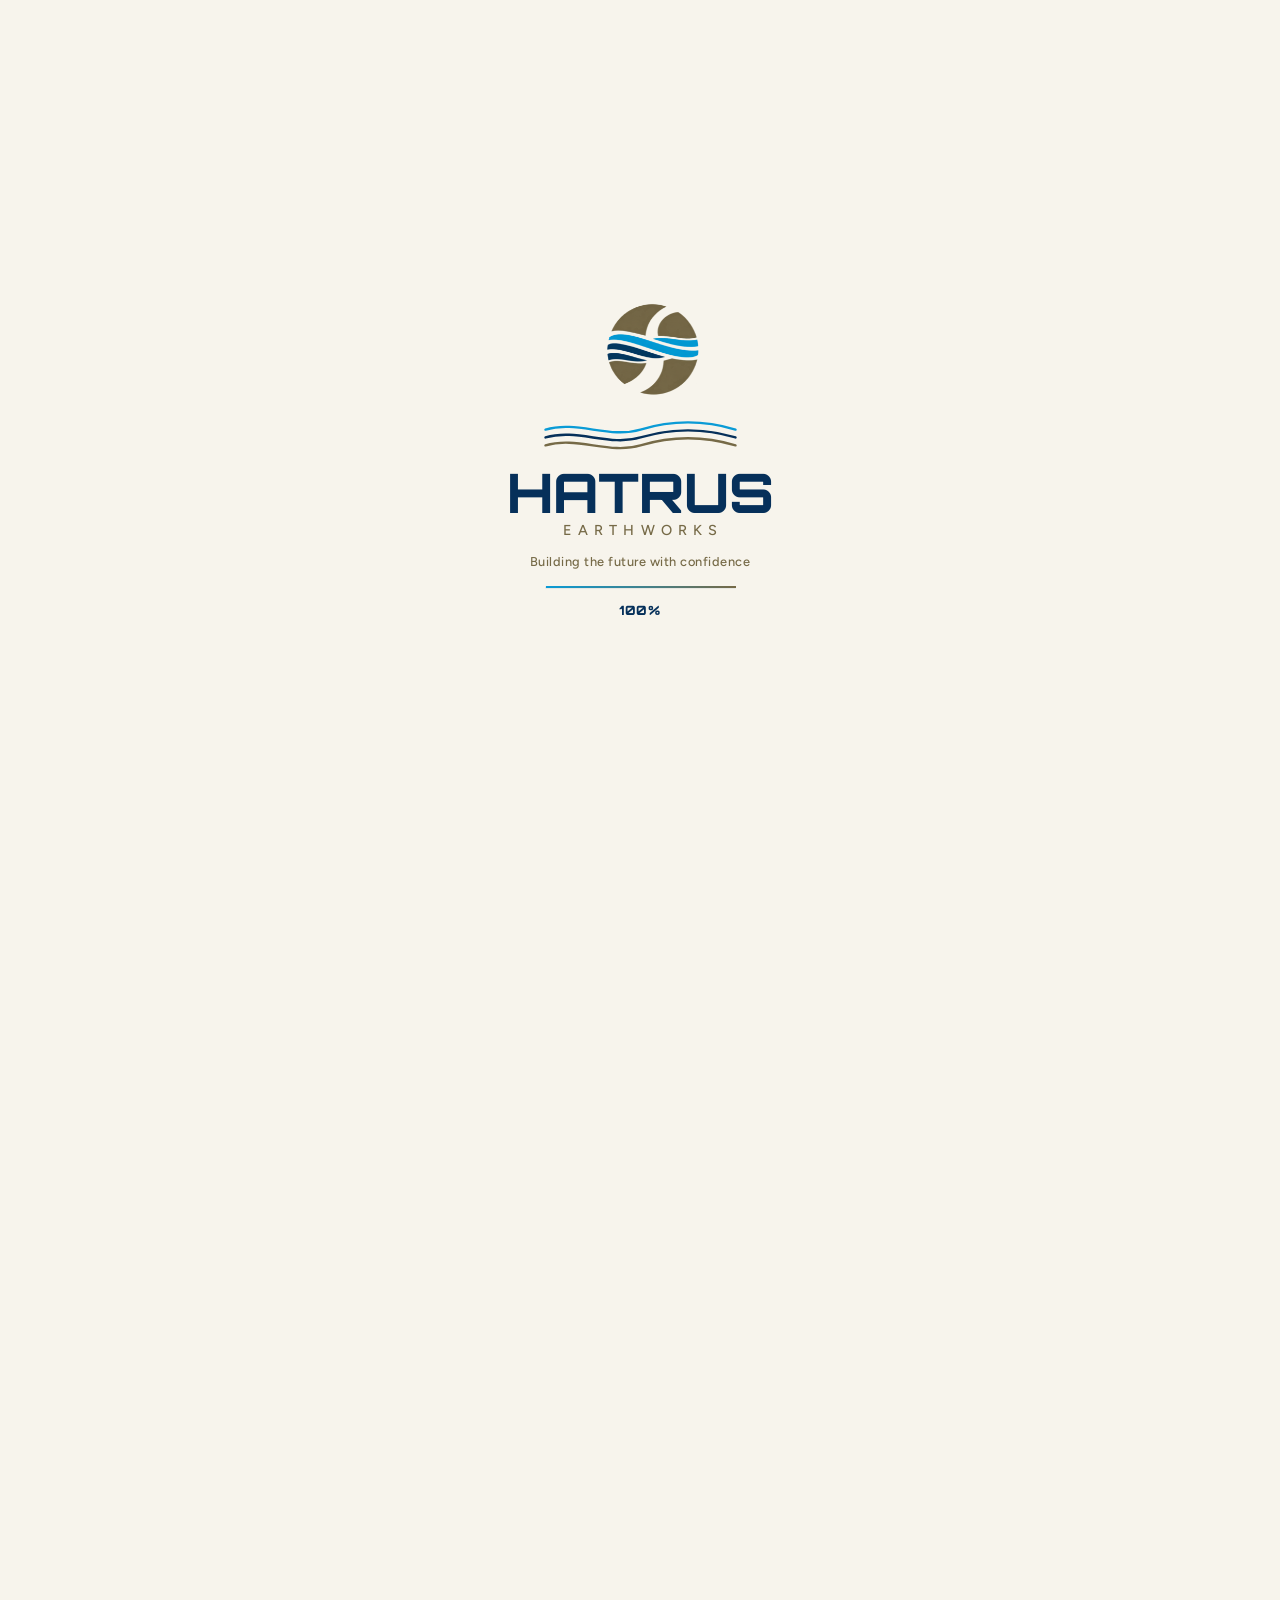
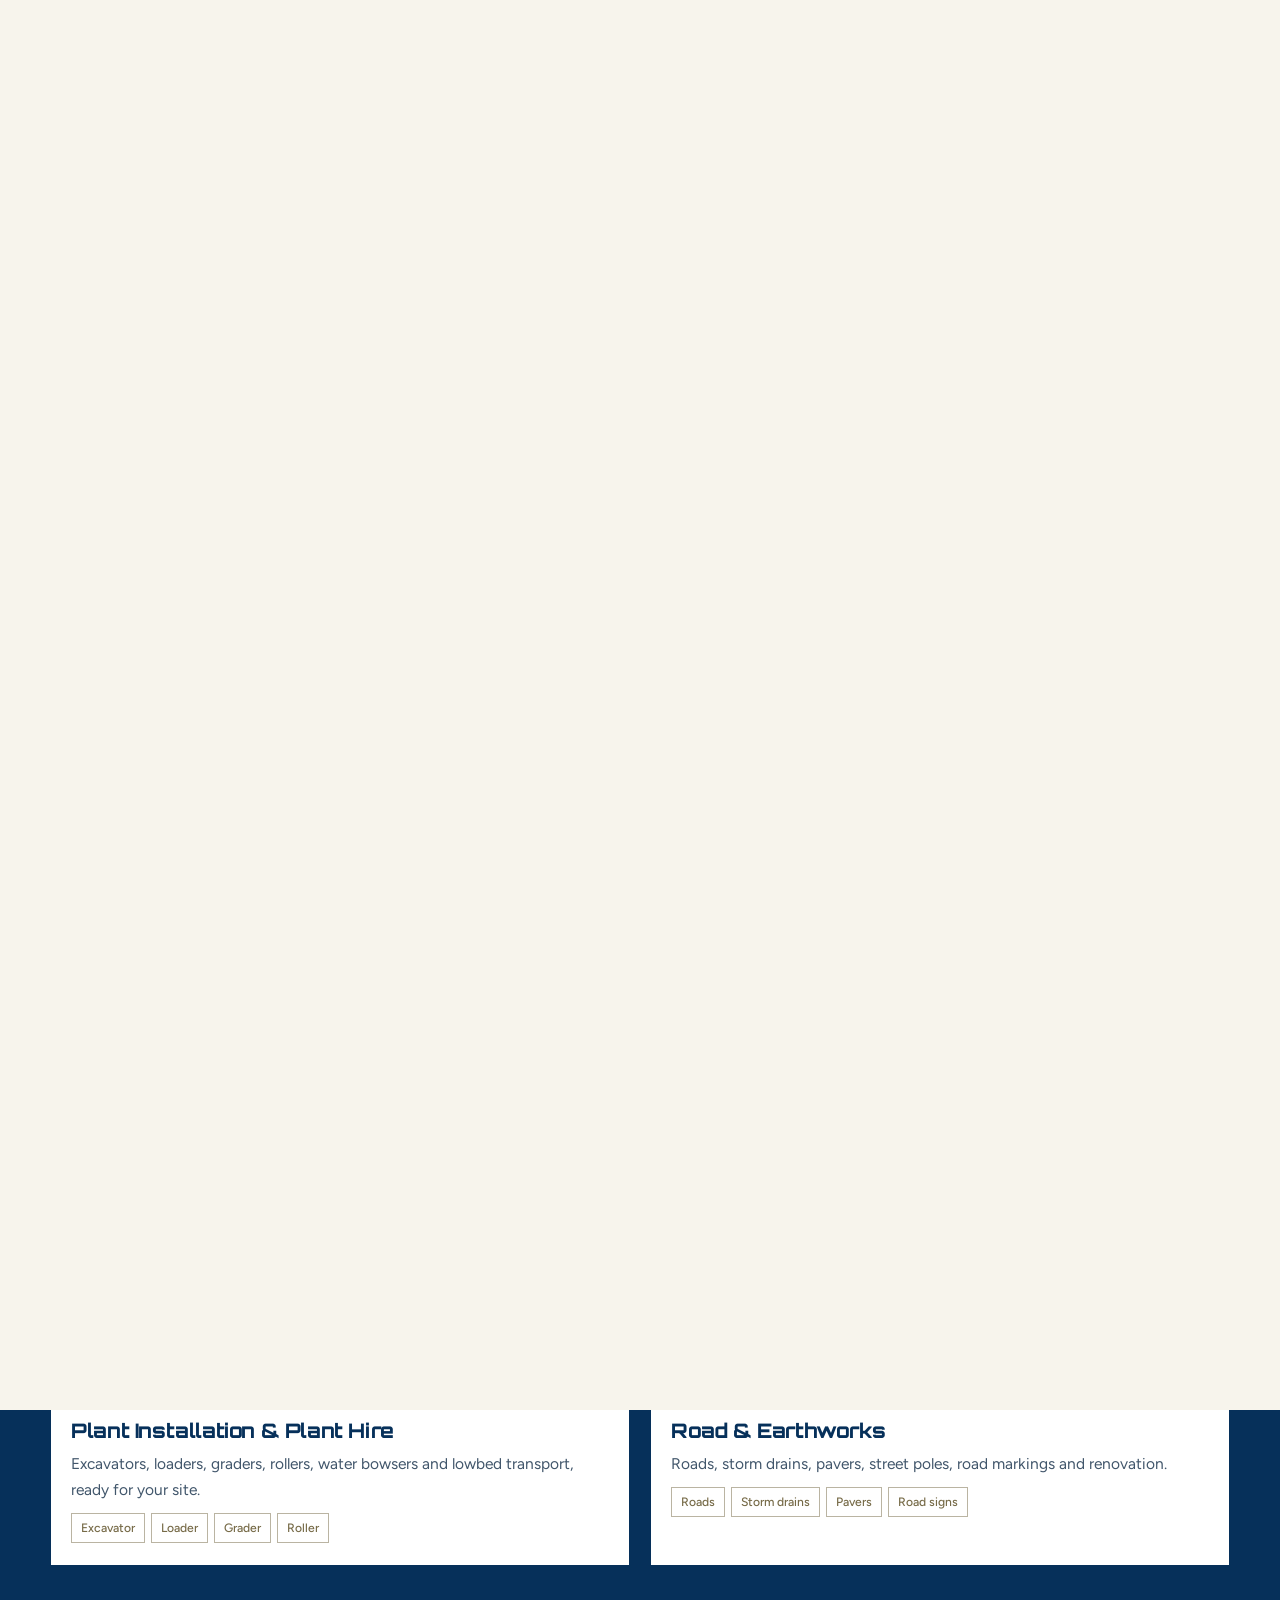
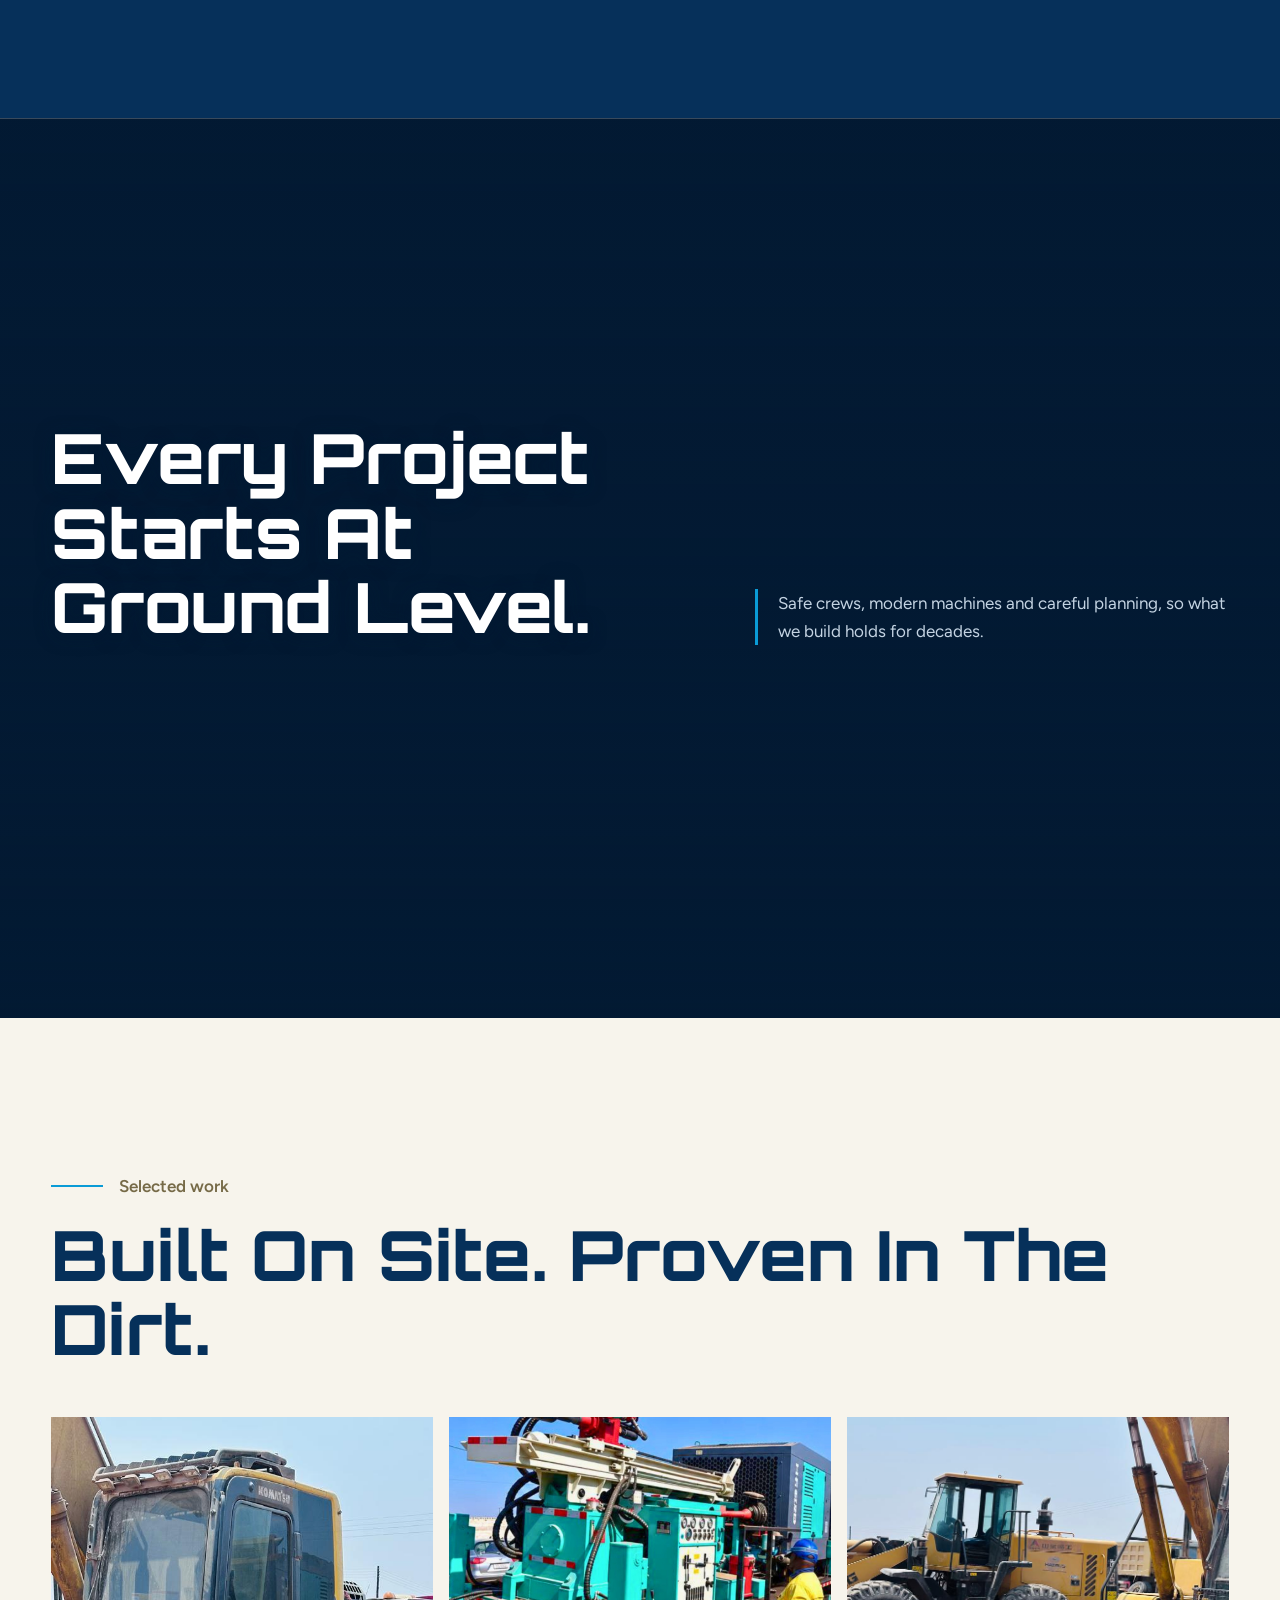
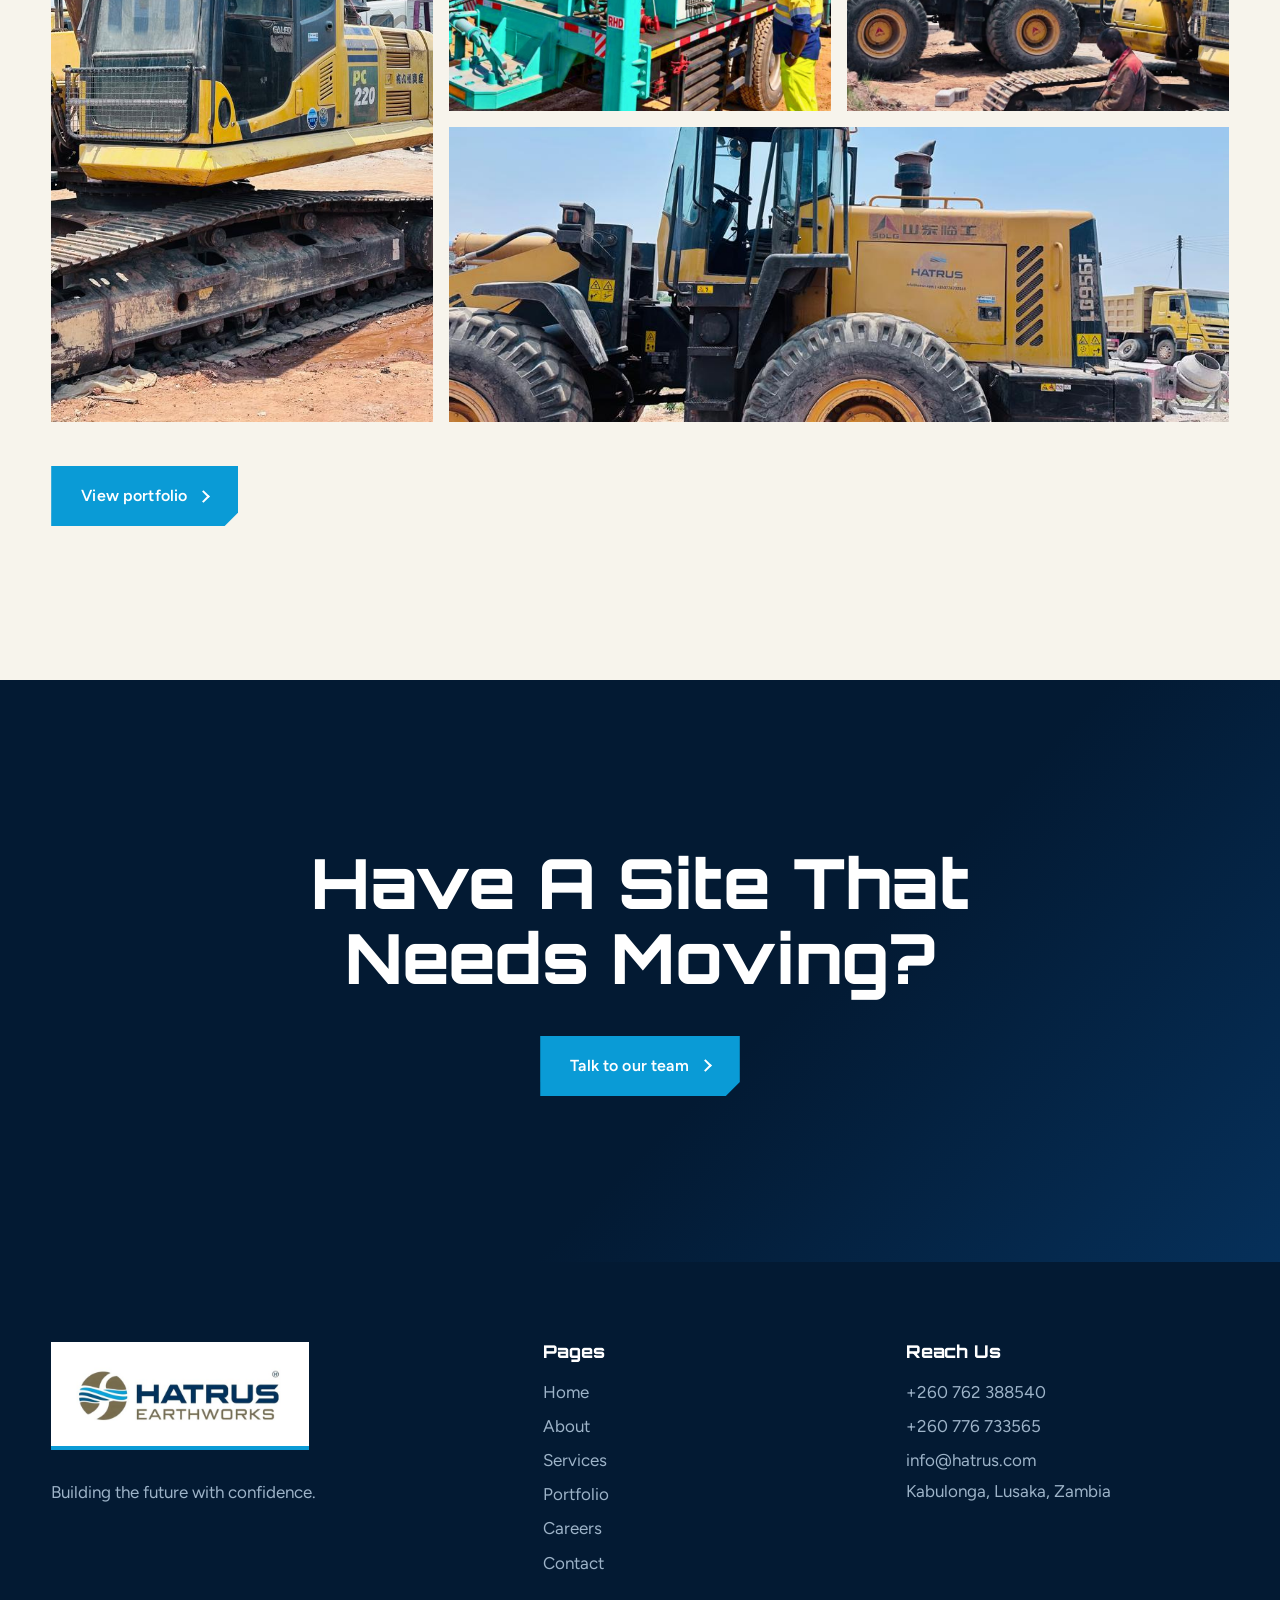
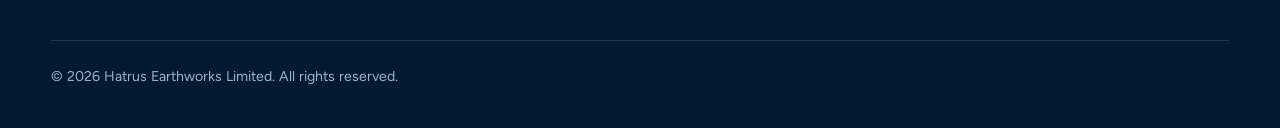
==== commit 775a4ec2: "Update service cards and certification carousel" ====
--- a/index.html
+++ b/index.html
@@ -16,11 +16,11 @@
 <div id="bar"></div><div id="curtain" aria-hidden="true"><div class="hole"></div><div class="lg"><img src="[data-uri]" alt=""><svg viewBox="0 0 240 36"><path stroke="#0a9bd6" d="M0 8C40-4 80 20 120 8S200-4 240 8"/><path stroke="#06305a" d="M0 18C40 6 80 30 120 18S200 6 240 18"/><path stroke="#766a47" d="M0 28C40 16 80 40 120 28S200 16 240 28"/></svg><span id="nm"></span></div></div>
 <div id="load" aria-hidden="true"><div class="hole"></div><div class="lg"><img src="[data-uri]" alt=""><svg viewBox="0 0 240 36"><path stroke="#0a9bd6" d="M0 8C40-4 80 20 120 8S200-4 240 8"/><path stroke="#06305a" d="M0 18C40 6 80 30 120 18S200 6 240 18"/><path stroke="#766a47" d="M0 28C40 16 80 40 120 28S200 16 240 28"/></svg><div class="wm"><b>HATRUS</b><i>EARTHWORKS</i></div><span class="tl">Building the future with confidence</span><div class="pb"><i id="pi"></i></div><b id="pc">0%</b></div></div>
 <nav aria-label="Main"><a class="logo" href="index.html" aria-label="Hatrus Earthworks home"><img src="[data-uri]" alt="Hatrus Earthworks logo"></a>
-<ul id="menu"><li><a href="index.html">Home</a></li><li><a href="about.html">About</a></li><li><a href="services.html">Services</a></li><li><a href="portfolio.html">Portfolio</a></li><li><a href="careers.html">Careers</a></li><li><a href="contact.html">Contact</a></li></ul>
+<ul id="menu"><li><a href="index.html">Home</a></li><li><a href="about.html">About</a></li><li><a href="services.html">Services</a></li><li><a href="portfolio.html">Portfolio</a></li><li><a href="careers.html">Careers</a></li><li><a href="contact.html">Contact</a></li><li class="mobile-quote"><a class="btn sm" href="contact.html">Get a quote <i></i></a></li></ul>
 <a class="btn sm" href="contact.html">Get a quote</a><button id="burger" aria-label="Menu">Menu</button></nav>
 <main>
 
-<header class="hero"><div class="orb"><img src="images/hero.png" alt="Construction team placing concrete at a building site at sunset" fetchpriority="high"></div>
+<header class="hero"><div class="orb"><img src="images/IMG-20261020-WA0006.jpg" alt="Hatrus-branded wheel loader at an earthworks site" fetchpriority="high"></div>
 <div class="w hc"><span class="tag">Earthworks, civil construction, borehole drilling and plant hire</span>
 <h1><span><em>Building The</em></span><span><em>Future With</em></span><span><em>Confidence</em></span></h1>
 <p>A proudly Zambian partner for earthmoving, civil construction, borehole drilling and plant hire. We build on safety, quality and dependable delivery.</p>
@@ -29,9 +29,9 @@
 <section class="s"><div class="w two"><div><span class="tag">Who we are</span><h2>Ground work you can stand on.</h2><p class="lead" style="margin-top:26px">From the first cut of the excavator to the last pipe in a borehole, our skilled team and modern fleet keep infrastructure, mining, agriculture and community water projects moving across Zambia.</p>
 <div class="stats"><div><b data-n="7">0</b><small>drilling methods</small></div><div><b data-n="6">0</b><small>plant types on hire</small></div><div><b data-n="0">0</b><small>injuries, our policy</small></div></div>
 <a class="btn" style="margin-top:44px" href="about.html">About Hatrus <i></i></a></div>
-<div class="ph arch rv"><img src="[data-uri]" alt="Borehole drilling crew at work" loading="lazy"></div></div></section>
+<div class="ph arch rv"><img src="images/rig_2.jpg" alt="Drilling equipment in transit" loading="lazy"></div></div></section>
 <section class="s dark"><div class="w"><span class="tag" style="color:#cdbf94">What we do</span><h2>Four ways we shape the ground.</h2><div class="svc" id="svcHome"></div></div></section>
-<div class="band"><img id="bandImg" decoding="async" src="images/ground_level.png" alt="Excavator moving earth on a groundworks site at sunset" loading="lazy"><div class="w"><h2>Every project starts at ground level.</h2><p>Safe crews, modern machines and careful planning, so what we build holds for decades.</p></div></div>
+<div class="band"><img id="bandImg" decoding="async" src="images/IMG-20261020-WA0017.jpg" alt="Water tanker truck at a worksite" loading="lazy"><div class="w"><h2>Every project starts at ground level.</h2><p>Safe crews, modern machines and careful planning, so what we build holds for decades.</p></div></div>
 <section class="s"><div class="w"><span class="tag">Selected work</span><h2>Built on site. Proven in the dirt.</h2><div class="gal" id="galHome"></div><a class="btn" href="portfolio.html">View portfolio <i></i></a></div></section>
 <div class="cta"><div class="w"><h2>Have a site that needs moving?</h2><a class="btn" href="contact.html">Talk to our team <i></i></a></div></div>
 
--- a/assets/css/styles.css
+++ b/assets/css/styles.css
@@ -45,6 +45,7 @@
 .two{display:grid;grid-template-columns:1.1fr 1fr;gap:clamp(30px,6vw,100px);align-items:center}
 .stats{display:grid;grid-template-columns:repeat(3,1fr);gap:20px;margin-top:50px}.stats b{display:block;font:800 clamp(2.6rem,6vw,5rem)/1 'Orbitron',sans-serif;color:var(--cyan);letter-spacing:-.04em}.stats small{color:var(--earth);font-size:.95rem}
 .ph{border-radius:var(--r);overflow:hidden;position:relative;background:var(--deep)}.ph img{width:100%;height:100%;object-fit:cover;transition:transform 1.4s var(--ease)}.ph:hover img{transform:scale(1.07)}
+.excavator-card img{object-position:center 60%}
 .arch{border-radius:999px 999px var(--r) var(--r);aspect-ratio:3/4}
 .rv{clip-path:inset(0 0 100% 0);transition:clip-path 1.3s var(--ease)}.rv.in{clip-path:inset(0)}
 .fd{opacity:0;transform:translateY(34px);transition:1s var(--ease)}.fd.in{opacity:1;transform:none}
@@ -61,6 +62,8 @@
 .srow{display:grid;grid-template-columns:1fr 1fr;gap:clamp(24px,5vw,80px);align-items:center;margin-bottom:clamp(60px,9vw,130px)}.srow:nth-child(even) .ph{order:2}.srow .ph{aspect-ratio:5/4}
 .srow ul{margin:20px 0 28px;padding:0;list-style:none;columns:2;gap:20px}.srow li{padding:9px 0;border-bottom:1px solid rgba(6,48,90,.15);break-inside:avoid;font-size:.97rem}
 .vals{display:grid;grid-template-columns:repeat(auto-fit,minmax(250px,1fr));gap:2px;margin-top:50px;background:rgba(255,255,255,.18);border-radius:var(--r);overflow:hidden}.vals div{background:var(--navy);padding:34px 30px;transition:background .4s}.vals div:hover{background:var(--deep)}.vals p{font-size:.95rem;color:#a9bdd0;margin-top:10px}
+.certs h2{font-size:clamp(2rem,4.5vw,3.5rem);margin-top:8px}.cert-carousel{display:flex;align-items:center;gap:16px;margin-top:36px}.cert-window{overflow:hidden;flex:1;min-width:0}.cert-track{display:flex;gap:18px;width:100%;transition:transform .45s ease}.cert-logo{flex:0 0 calc((100% - 36px)/3);height:116px;padding:16px 22px;background:#fff;border:1px solid rgba(6,48,90,.1);display:flex;align-items:center;justify-content:center;overflow:hidden}.cert-logo img{display:block;width:auto;height:auto;max-width:100%;max-height:100%;object-fit:contain}.cert-arrow{width:38px;height:38px;flex:none;border:1px solid rgba(6,48,90,.25);border-radius:50%;background:#fff;color:var(--navy);font:500 1.35rem/1 Figtree,sans-serif;cursor:pointer;transition:background .2s,color .2s}.cert-arrow:hover{background:var(--navy);color:#fff}.cert-dots{display:flex;justify-content:center;gap:9px;margin-top:20px}.cert-dot{width:8px;height:8px;padding:0;border:0;border-radius:50%;background:rgba(6,48,90,.25);cursor:pointer}.cert-dot[aria-current="true"]{background:var(--cyan);transform:scale(1.2)}
+@media(max-width:620px){.cert-carousel{gap:8px}.cert-arrow{width:30px;height:30px}.cert-logo{height:88px;padding:8px}}
 .mvv{display:grid;grid-template-columns:repeat(auto-fit,minmax(260px,1fr));gap:22px;margin-top:50px}.mvv div{background:#fff;border-radius:var(--r);padding:34px}.mvv h3{color:var(--earth);margin-bottom:12px}
 .gal{columns:3 280px;column-gap:20px;margin-top:50px}.gal figure{break-inside:avoid;margin-bottom:20px;position:relative;border-radius:var(--r);overflow:hidden}.gal img{width:100%;transition:transform 1.4s var(--ease)}.gal figure:hover img{transform:scale(1.06)}
 .gal figcaption{position:absolute;left:0;right:0;bottom:0;padding:60px 24px 22px;background:linear-gradient(transparent,rgba(3,26,51,.88));color:#fff;transform:translateY(40%);opacity:0;transition:.6s var(--ease)}.gal figure:hover figcaption{transform:none;opacity:1}.gal figcaption b{font:800 1.3rem 'Orbitron',sans-serif;display:block}
@@ -143,7 +146,7 @@
 .srow:nth-child(even) .comp{order:2;padding:0 0 16% 16%}.srow:nth-child(even) .comp:before{left:auto;right:-22px}.srow:nth-child(even) .comp .d{right:auto;left:0}
 .srow .d img{scale:1.6;object-position:80% 60%}
 @media(max-width:860px){.strip{flex-wrap:wrap;height:auto}.strip button{flex:1 1 48%;height:200px}.strip button:hover{flex:1 1 48%}.srow:nth-child(even) .comp{order:0}}
-.svc.big{margin-top:0;grid-template-columns:repeat(3,1fr);gap:24px}.card.big .ph{aspect-ratio:3/2}.card.big .ph b{position:absolute;left:0;bottom:0;right:0;z-index:2;padding:40px 22px 18px;color:#fff;font:800 1.45rem/1.1 'Orbitron',sans-serif;letter-spacing:-.02em}
+.svc.big{margin-top:0;grid-template-columns:repeat(3,1fr);gap:24px}.card.big .ph{aspect-ratio:3/2}.card.big .t h3{font:800 1.15rem/1.3 'Orbitron',sans-serif;color:var(--navy);margin:0 0 14px}
 .card.big .t{display:flex;flex-direction:column;flex:1;padding:24px 26px 28px}.card.big .t p{margin:0}.card.big ul{margin-bottom:24px}.card.big .btn{margin-top:auto;align-self:flex-start}
 @media(max-width:1000px){.svc.big{grid-template-columns:repeat(2,1fr)}}@media(max-width:620px){.svc.big{grid-template-columns:1fr}}
 @media(max-width:620px){.svc#svcHome{grid-template-columns:1fr}}
@@ -356,6 +359,10 @@
 /* Show image colors without the navy tint overlays. */
 .hero .orb:after,.ph:after,.band:before,.strip button:after{background:none!important}
 
+/* Keep the groundworks photo clear while giving its white copy enough contrast. */
+.band:before{background:linear-gradient(0deg,rgba(3,26,51,.78) 0,rgba(3,26,51,.34) 52%,rgba(3,26,51,.12) 100%)!important}
+@media(max-width:860px){.band:before{background:linear-gradient(0deg,rgba(3,26,51,.86) 0,rgba(3,26,51,.4) 58%,rgba(3,26,51,.14) 100%)!important}}
+
 /* Mobile hero copy sits on a focused dark panel for clear contrast over the photo. */
 @media(max-width:860px){
 .hero .w.hc{position:relative;z-index:2;padding:0;background:none;border:0;border-radius:0;box-shadow:none}
@@ -389,3 +396,5 @@
 .careers-status{border-left:3px solid var(--cyan);padding:10px 0 10px clamp(22px,4vw,42px)}
 .careers-status h2{margin:20px 0;font-size:clamp(2rem,3.6vw,3.1rem);line-height:1.12}
 @media(max-width:860px){.careers-layout{gap:42px}.careers-copy h1{font-size:clamp(2.5rem,8vw,3.7rem)}.careers-status{padding-left:22px}}
+nav ul .mobile-quote{display:none}
+@media(max-width:860px){nav ul .mobile-quote{display:block;margin-top:4px;padding-top:10px;border-top:1px solid rgba(6,48,90,.14)}nav ul .mobile-quote a.btn{display:flex;justify-content:center;width:100%;padding:13px 18px;border-radius:99px;background:var(--cyan);color:#fff;box-shadow:none}}
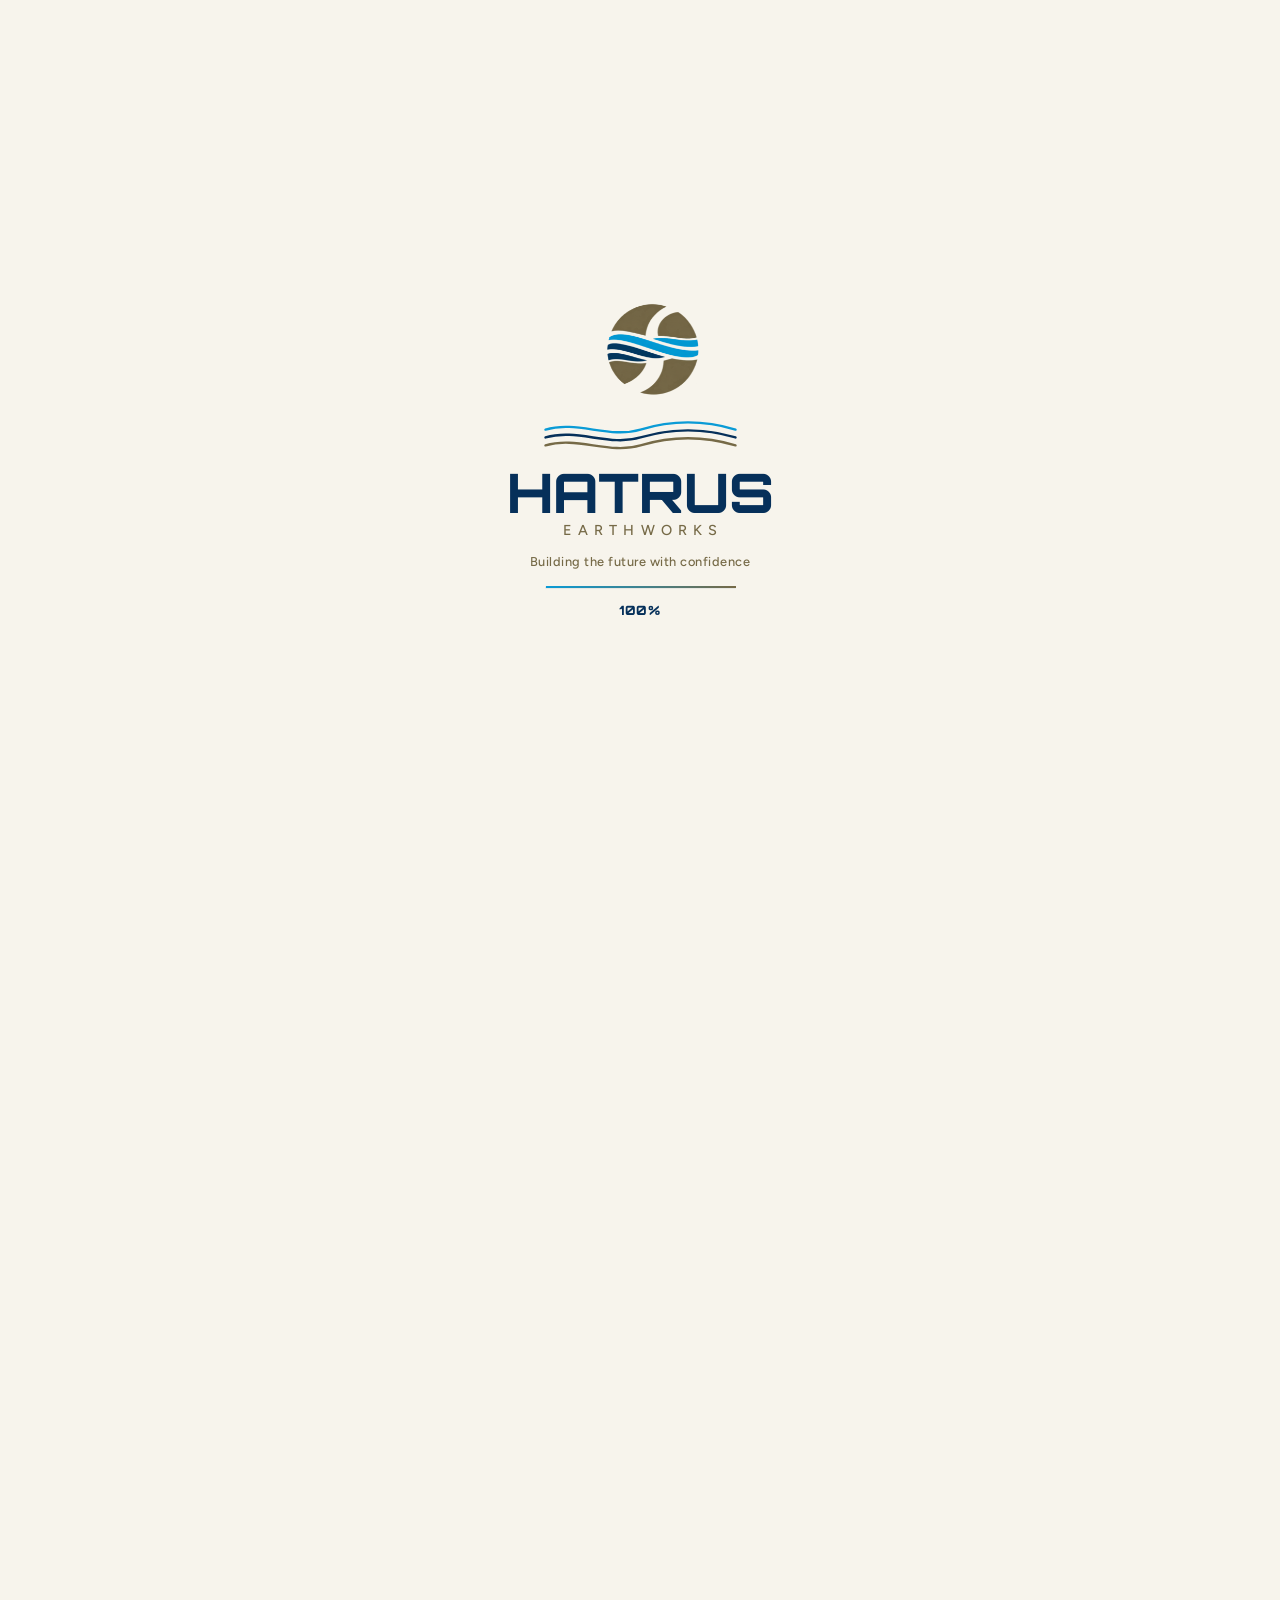
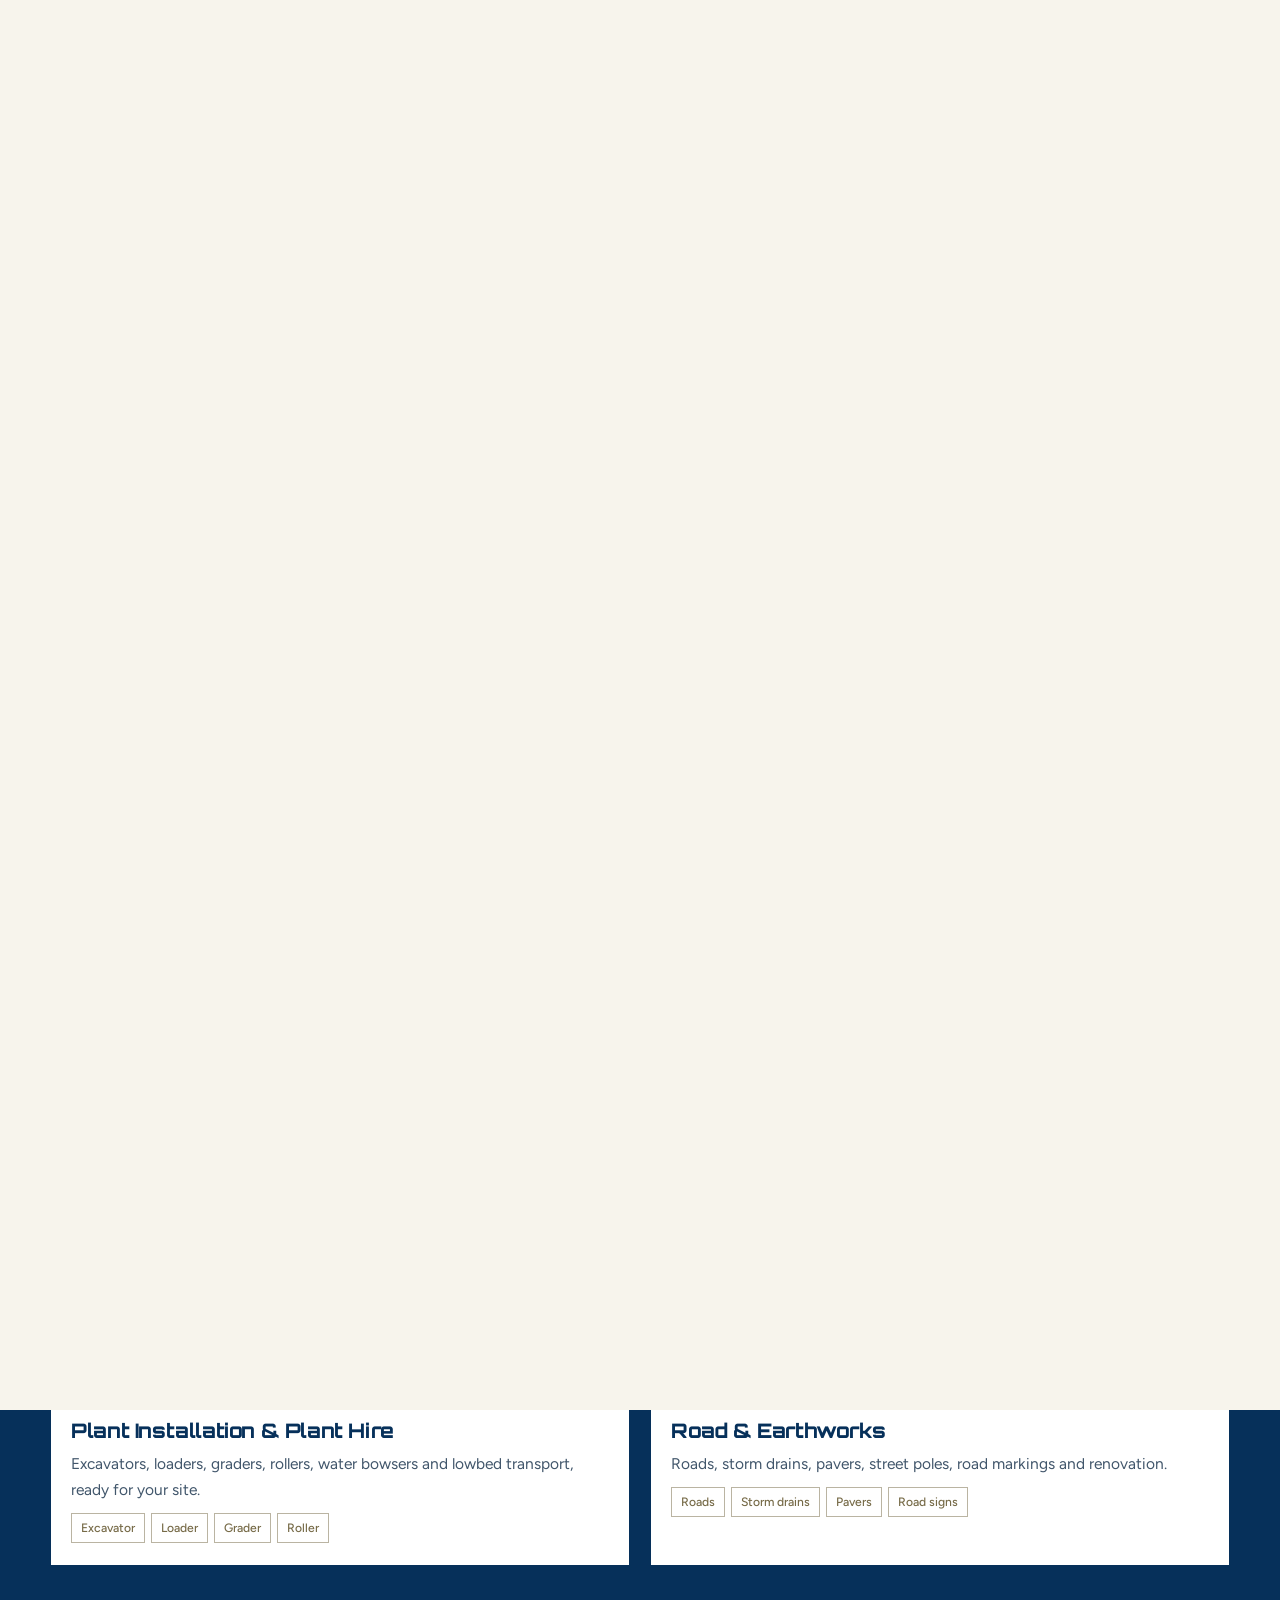
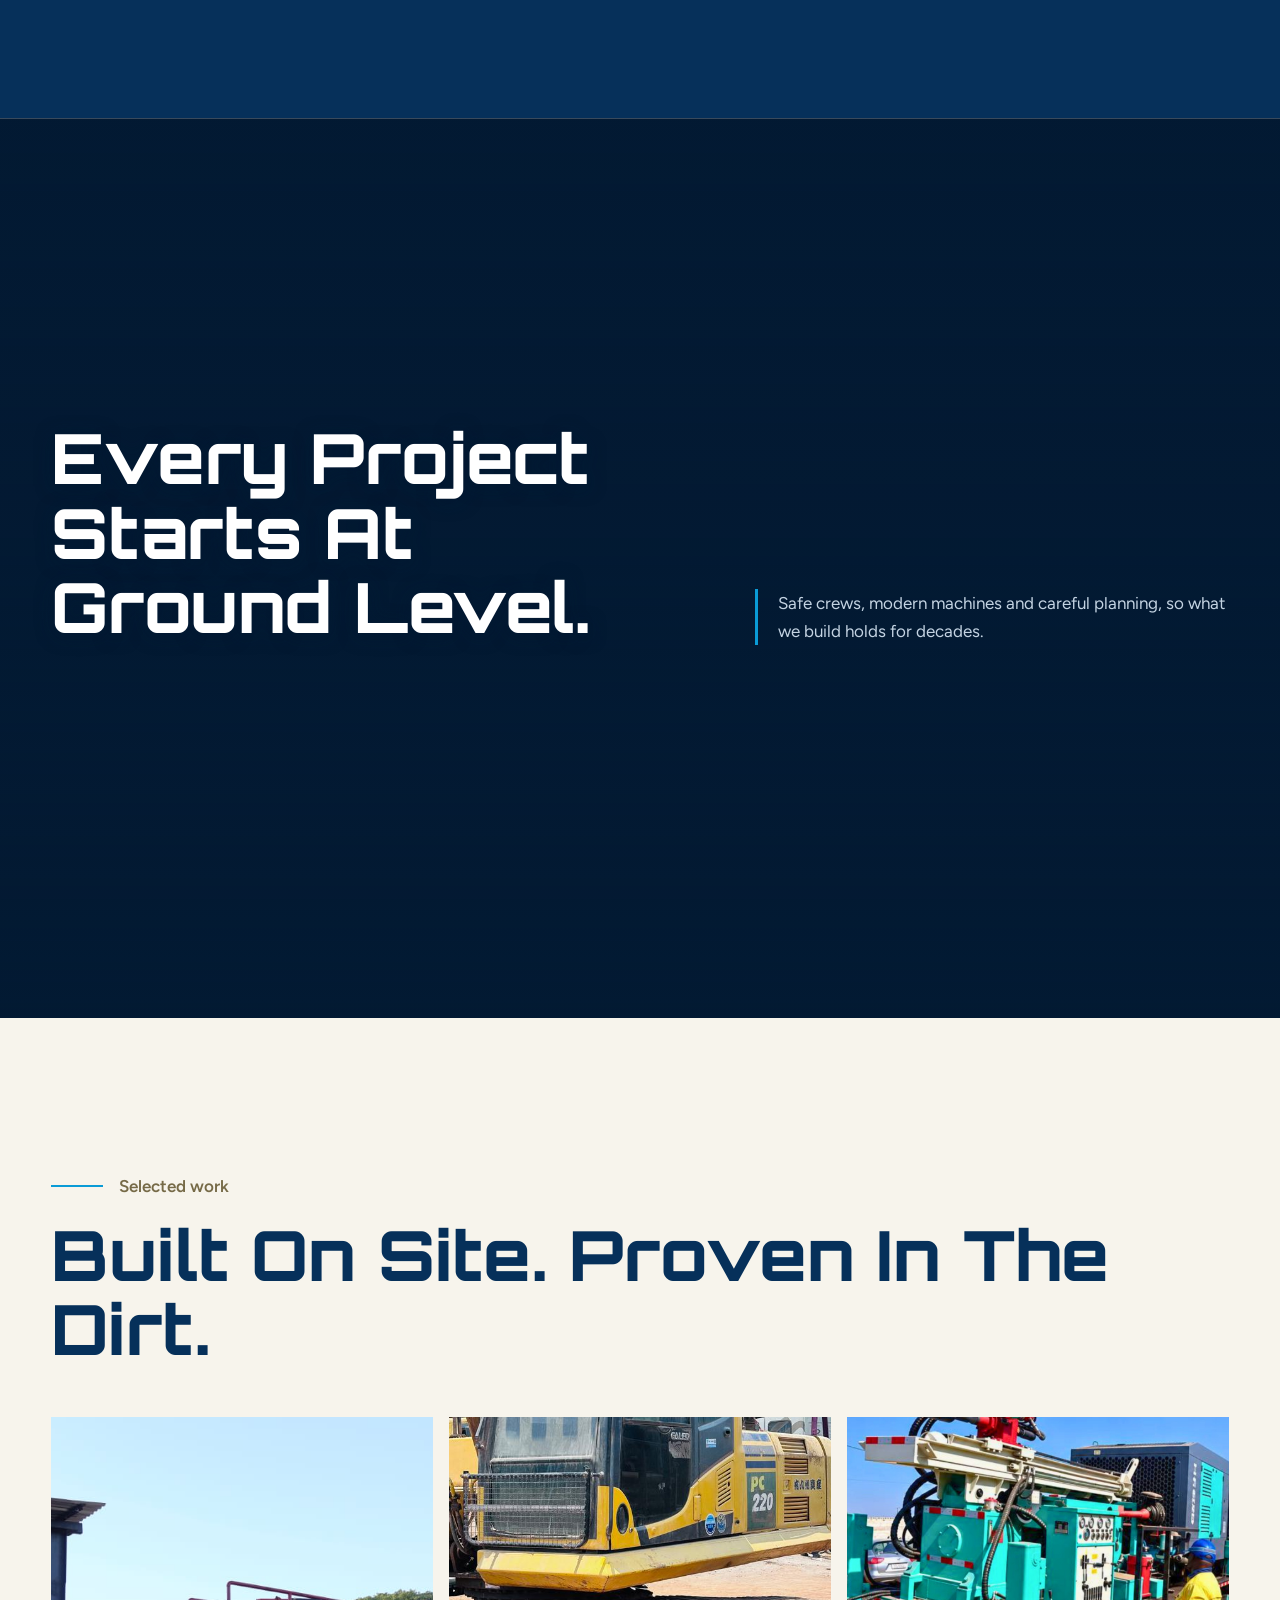
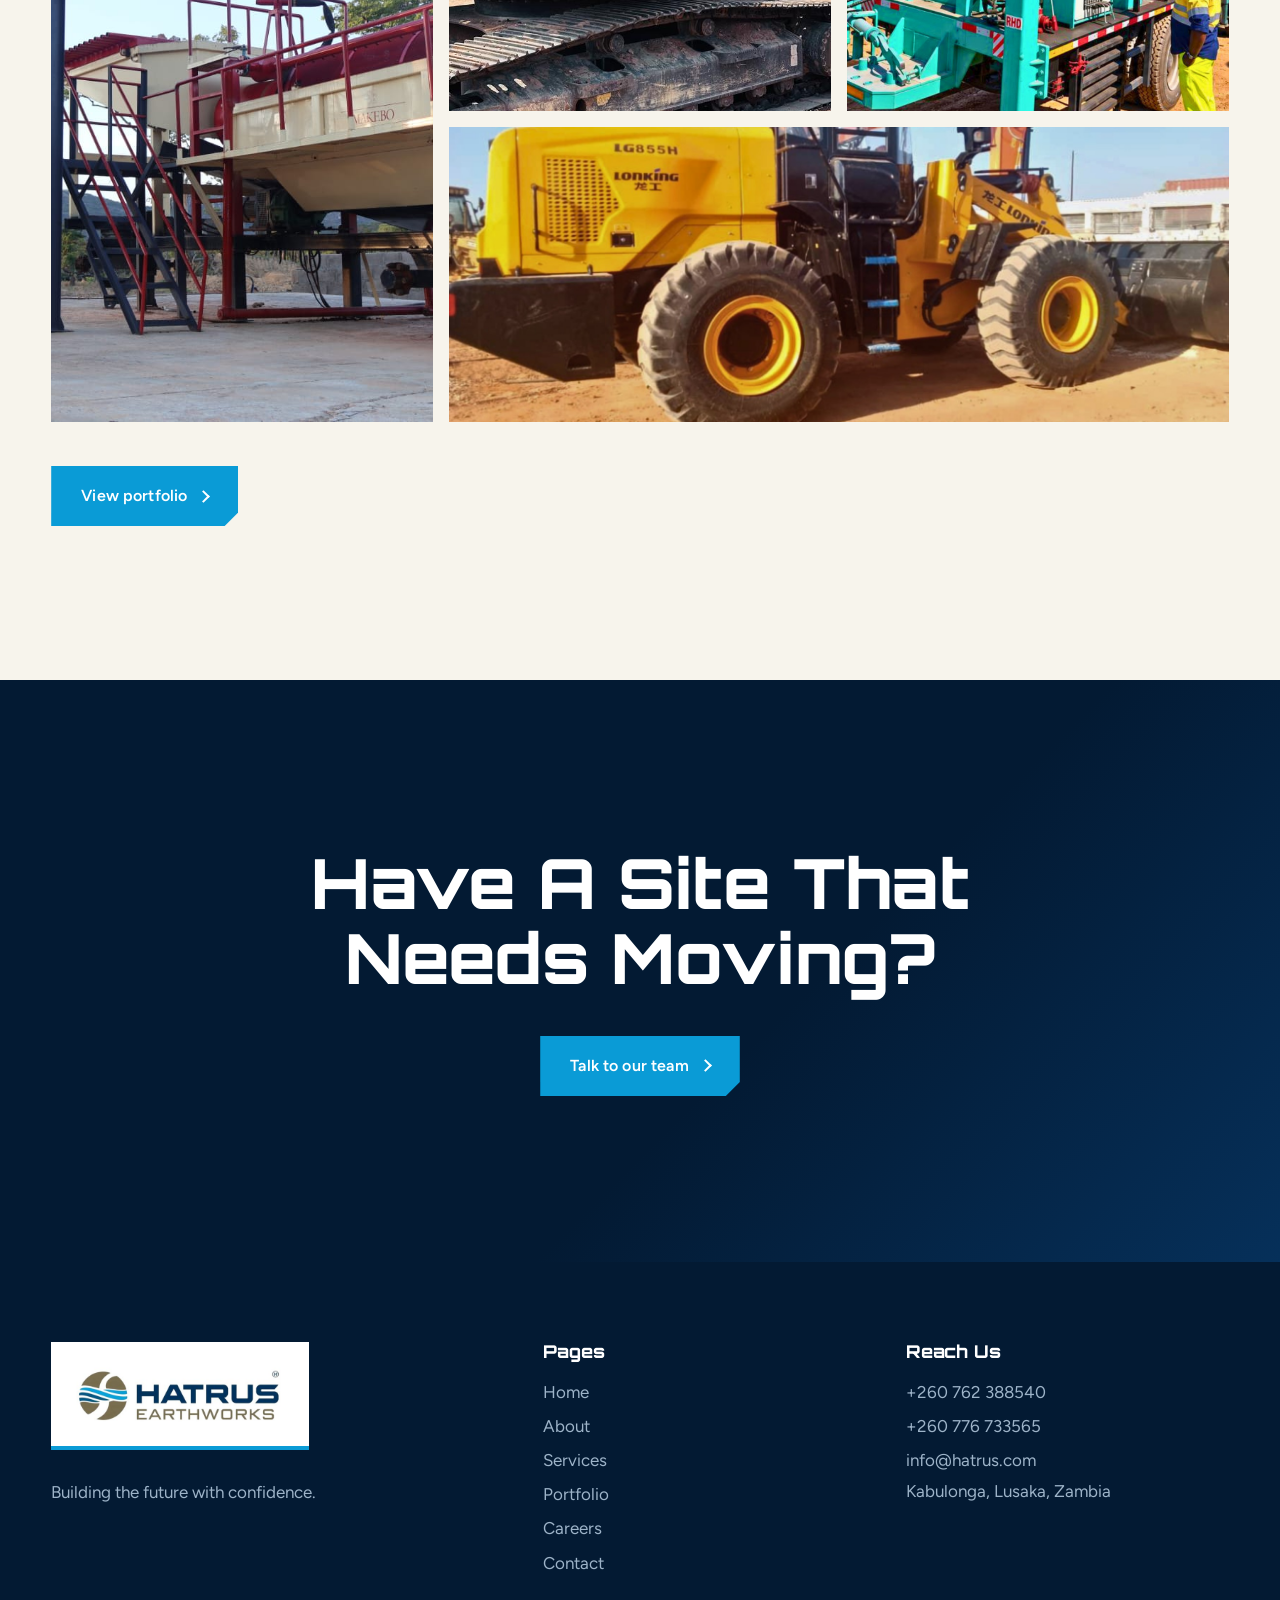
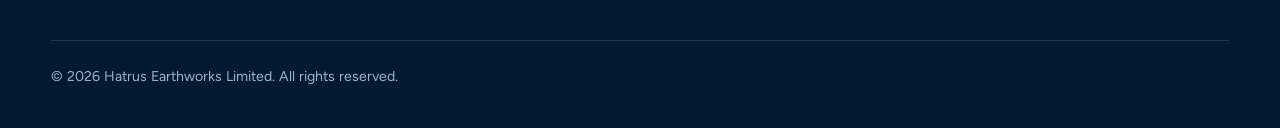
==== commit cb6cfabf: "Refresh home page project banner" ====
--- a/index.html
+++ b/index.html
@@ -20,7 +20,7 @@
 <a class="btn sm" href="contact.html">Get a quote</a><button id="burger" aria-label="Menu">Menu</button></nav>
 <main>
 
-<header class="hero"><div class="orb"><img src="images/IMG-20261020-WA0006.jpg" alt="Hatrus-branded wheel loader at an earthworks site" fetchpriority="high"></div>
+<header class="hero"><div class="orb"><img src="images/hire_machine_one_enhanced.png" alt="Drilling rig and operator available for hire" fetchpriority="high"></div>
 <div class="w hc"><span class="tag">Earthworks, civil construction, borehole drilling and plant hire</span>
 <h1><span><em>Building The</em></span><span><em>Future With</em></span><span><em>Confidence</em></span></h1>
 <p>A proudly Zambian partner for earthmoving, civil construction, borehole drilling and plant hire. We build on safety, quality and dependable delivery.</p>
@@ -31,7 +31,7 @@
 <a class="btn" style="margin-top:44px" href="about.html">About Hatrus <i></i></a></div>
 <div class="ph arch rv"><img src="images/rig_2.jpg" alt="Drilling equipment in transit" loading="lazy"></div></div></section>
 <section class="s dark"><div class="w"><span class="tag" style="color:#cdbf94">What we do</span><h2>Four ways we shape the ground.</h2><div class="svc" id="svcHome"></div></div></section>
-<div class="band"><img id="bandImg" decoding="async" src="images/IMG-20261020-WA0017.jpg" alt="Water tanker truck at a worksite" loading="lazy"><div class="w"><h2>Every project starts at ground level.</h2><p>Safe crews, modern machines and careful planning, so what we build holds for decades.</p></div></div>
+<div class="band"><img id="bandImg" decoding="async" src="images/IMG-20261029-WA0002.jpg" alt="Plant installation worksite" loading="lazy"><div class="w"><h2>Every project starts at ground level.</h2><p>Safe crews, modern machines and careful planning, so what we build holds for decades.</p></div></div>
 <section class="s"><div class="w"><span class="tag">Selected work</span><h2>Built on site. Proven in the dirt.</h2><div class="gal" id="galHome"></div><a class="btn" href="portfolio.html">View portfolio <i></i></a></div></section>
 <div class="cta"><div class="w"><h2>Have a site that needs moving?</h2><a class="btn" href="contact.html">Talk to our team <i></i></a></div></div>
 
--- a/assets/css/styles.css
+++ b/assets/css/styles.css
@@ -324,7 +324,7 @@
 /* v9: fixed-backdrop band: photo stays still, page slides over it */
 .band{min-height:100vh;min-height:100svh;overflow:hidden}
 .band img{position:absolute;left:0;top:0;bottom:auto;width:100%;height:100vh;height:100lvh;scale:1;translate:0 0;object-fit:cover;object-position:32% 55%;will-change:translate}
-@media(max-width:860px){.band{min-height:80svh}.band img{object-position:24% 50%}}
+@media(max-width:860px){.band{min-height:80svh}.band img{object-position:72% 50%}}
 
 /* v10: slimmer services ticker */
 .mq{padding:17px 0;font-size:clamp(.98rem,1.75vw,1.4rem);font-weight:700;letter-spacing:-.005em;color:rgba(255,255,255,.93);border-top:2px solid var(--cyan);background:var(--navy);-webkit-mask-image:linear-gradient(90deg,transparent,#000 7%,#000 93%,transparent);mask-image:linear-gradient(90deg,transparent,#000 7%,#000 93%,transparent)}
@@ -389,6 +389,9 @@
 @media(max-width:860px){.hero .orb:after{background:linear-gradient(0deg,rgba(3,26,51,.96) 0%,rgba(3,26,51,.82) 38%,rgba(3,26,51,.2) 76%,rgba(3,26,51,.32) 100%)!important}}
 h1,h2,h3{text-transform:capitalize}
 .hero h1{text-transform:capitalize}
+/* Keep the hero photo proportional and avoid the progressive zoom crop. */
+.hero .orb img{width:100%;height:100%;object-fit:cover;object-position:58% 50%;scale:1;animation:none}
+@media(max-width:860px){.hero .orb img{object-position:100% 50%;scale:1;animation:none}}
 .pg h1{font-size:clamp(2.35rem,4.5vw,4rem);line-height:1.12;max-width:12em}
 .careers-layout{align-items:start}
 .careers-copy h1{max-width:11em;margin:20px 0;font-size:clamp(2.7rem,5.4vw,4.4rem);line-height:1.08}
@@ -398,3 +401,14 @@
 @media(max-width:860px){.careers-layout{gap:42px}.careers-copy h1{font-size:clamp(2.5rem,8vw,3.7rem)}.careers-status{padding-left:22px}}
 nav ul .mobile-quote{display:none}
 @media(max-width:860px){nav ul .mobile-quote{display:block;margin-top:4px;padding-top:10px;border-top:1px solid rgba(6,48,90,.14)}nav ul .mobile-quote a.btn{display:flex;justify-content:center;width:100%;padding:13px 18px;border-radius:99px;background:var(--cyan);color:#fff;box-shadow:none}}
+
+/* Gentle, continuous hero photo movement on all screen sizes. */
+@keyframes heroSlowZoom{from{transform:scale(1)}to{transform:scale(1.06)}}
+.hero .orb img{animation:heroSlowZoom 32s ease-in-out infinite alternate}
+
+/* Stronger mobile hero shade behind the headline and calls to action. */
+@media(max-width:860px){
+.hero .orb:after{background:linear-gradient(0deg,rgba(3,26,51,.84) 0%,rgba(3,26,51,.82) 42%,rgba(3,26,51,.62) 62%,rgba(3,26,51,.48) 82%,rgba(3,26,51,.68) 100%)!important}
+.hero .tag{text-shadow:0 2px 8px rgba(3,26,51,.9),0 0 3px rgba(3,26,51,.75)}
+.hero h1{text-shadow:0 2px 18px rgba(3,26,51,.8)}
+}
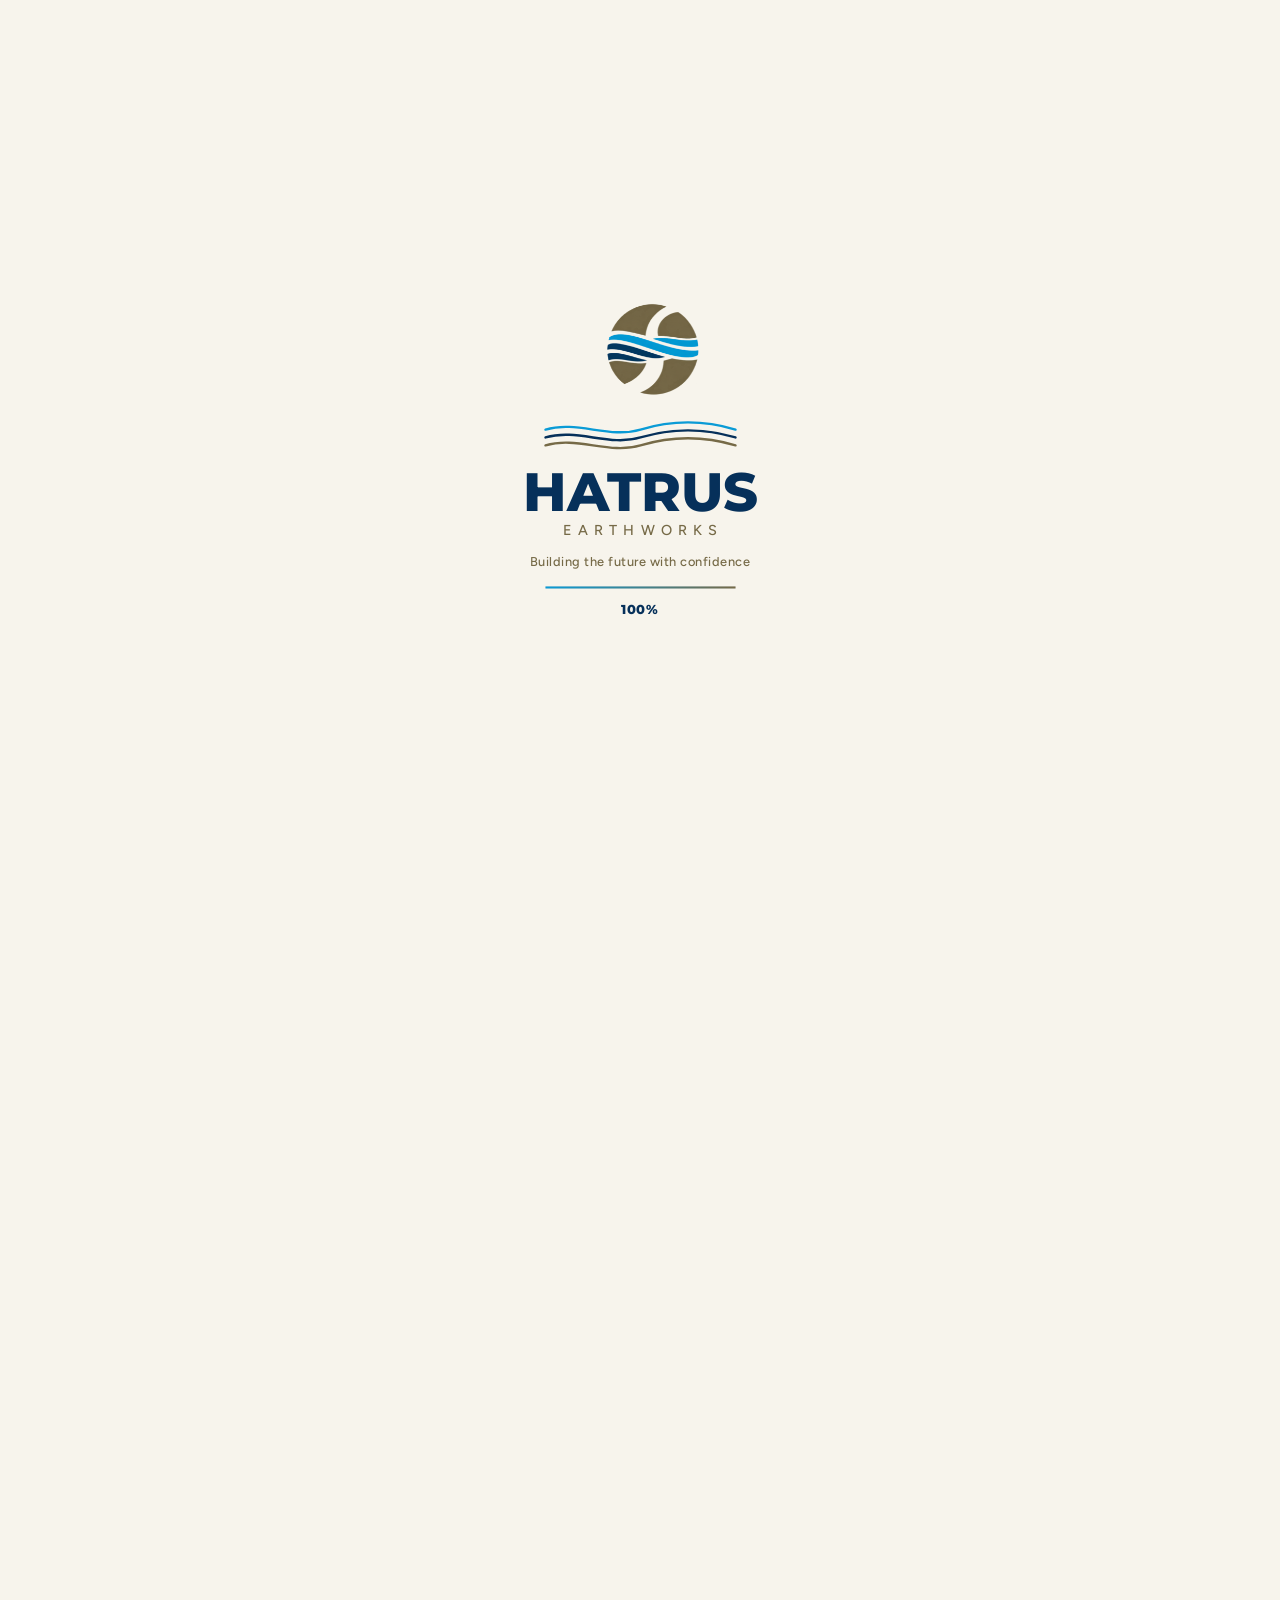
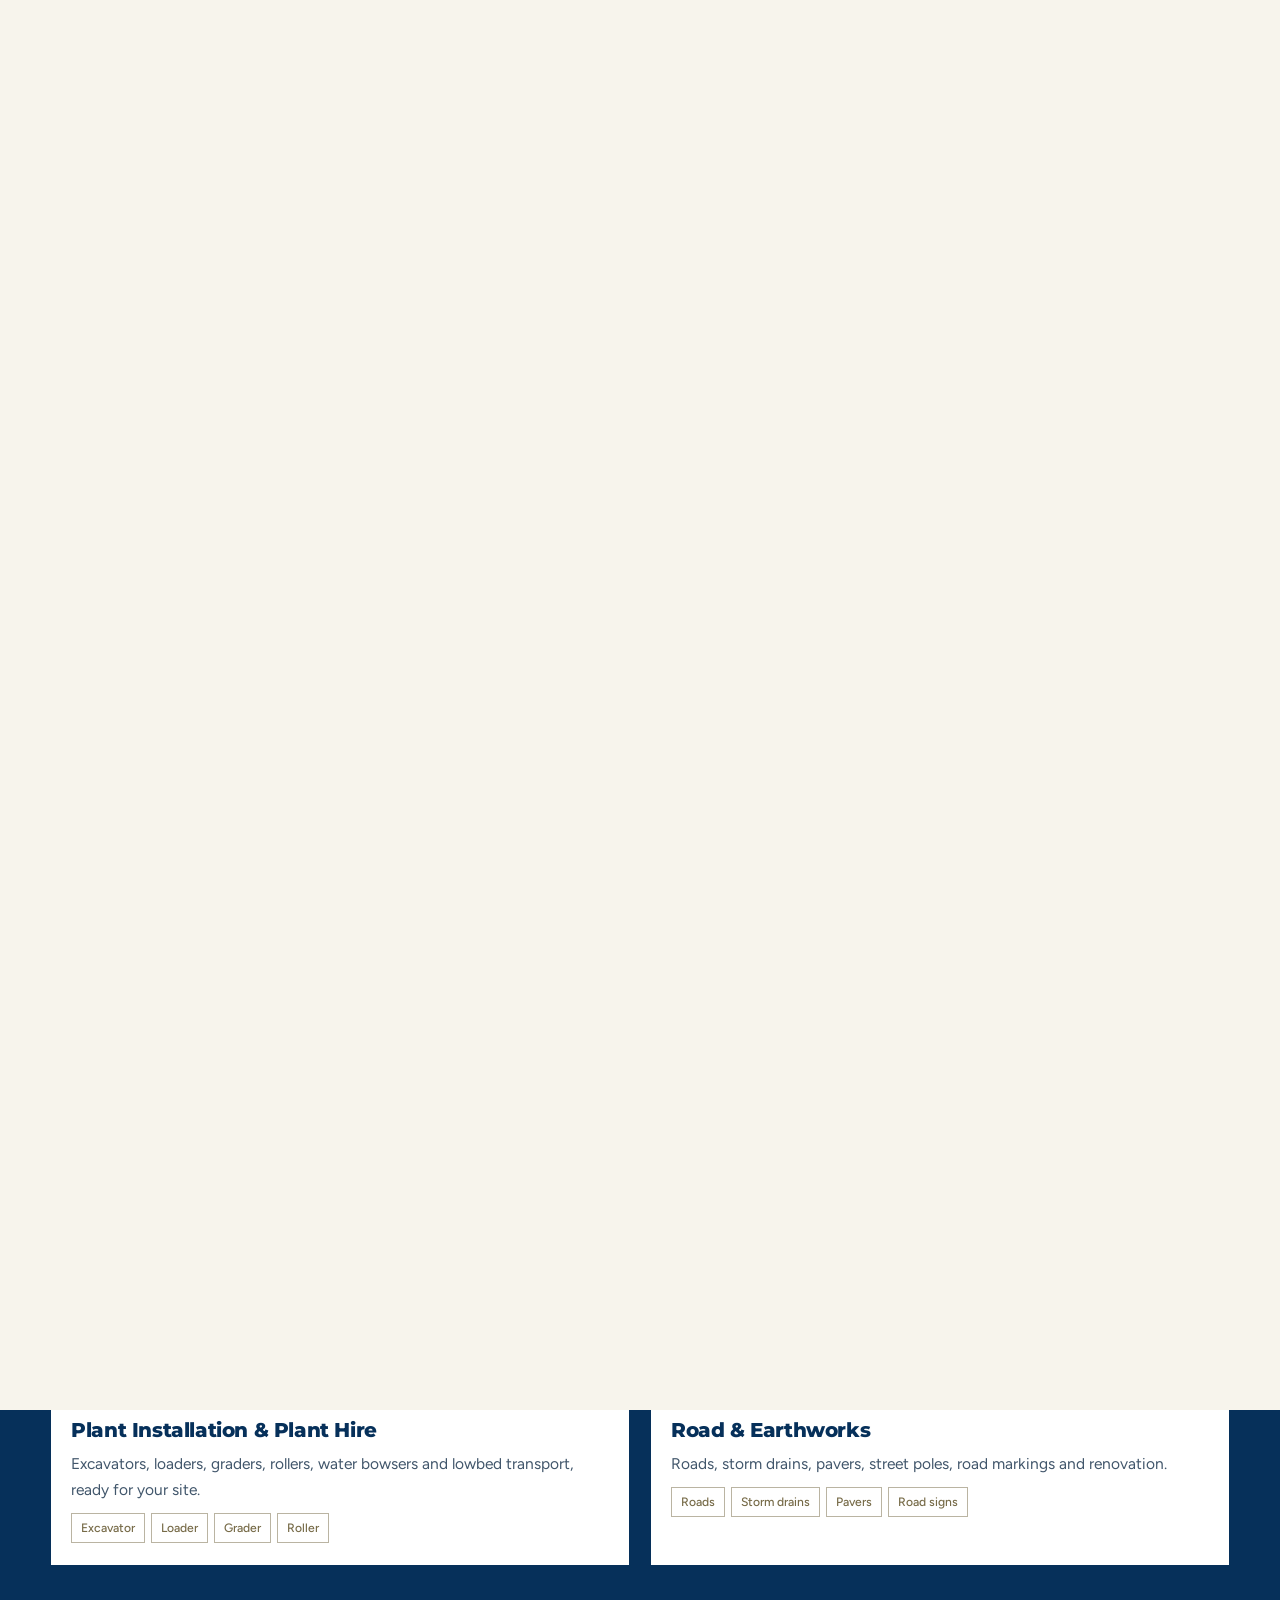
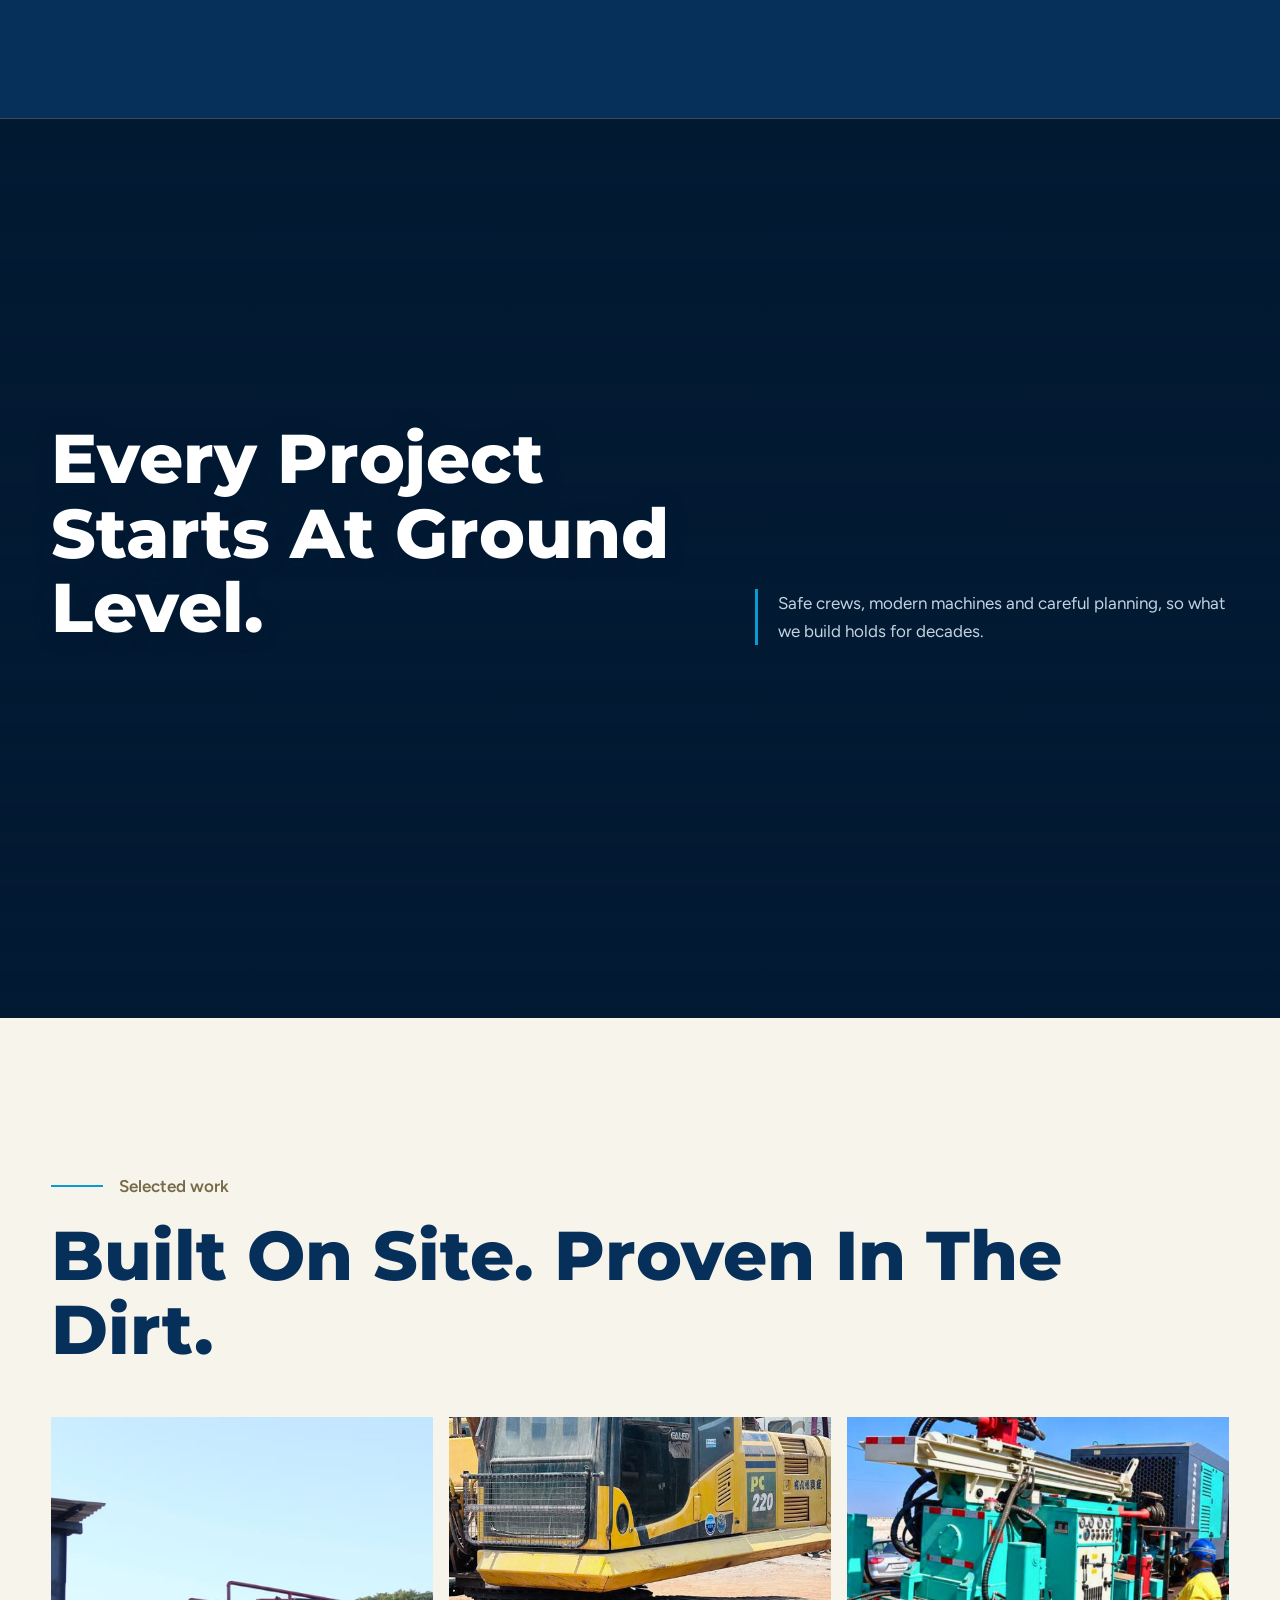
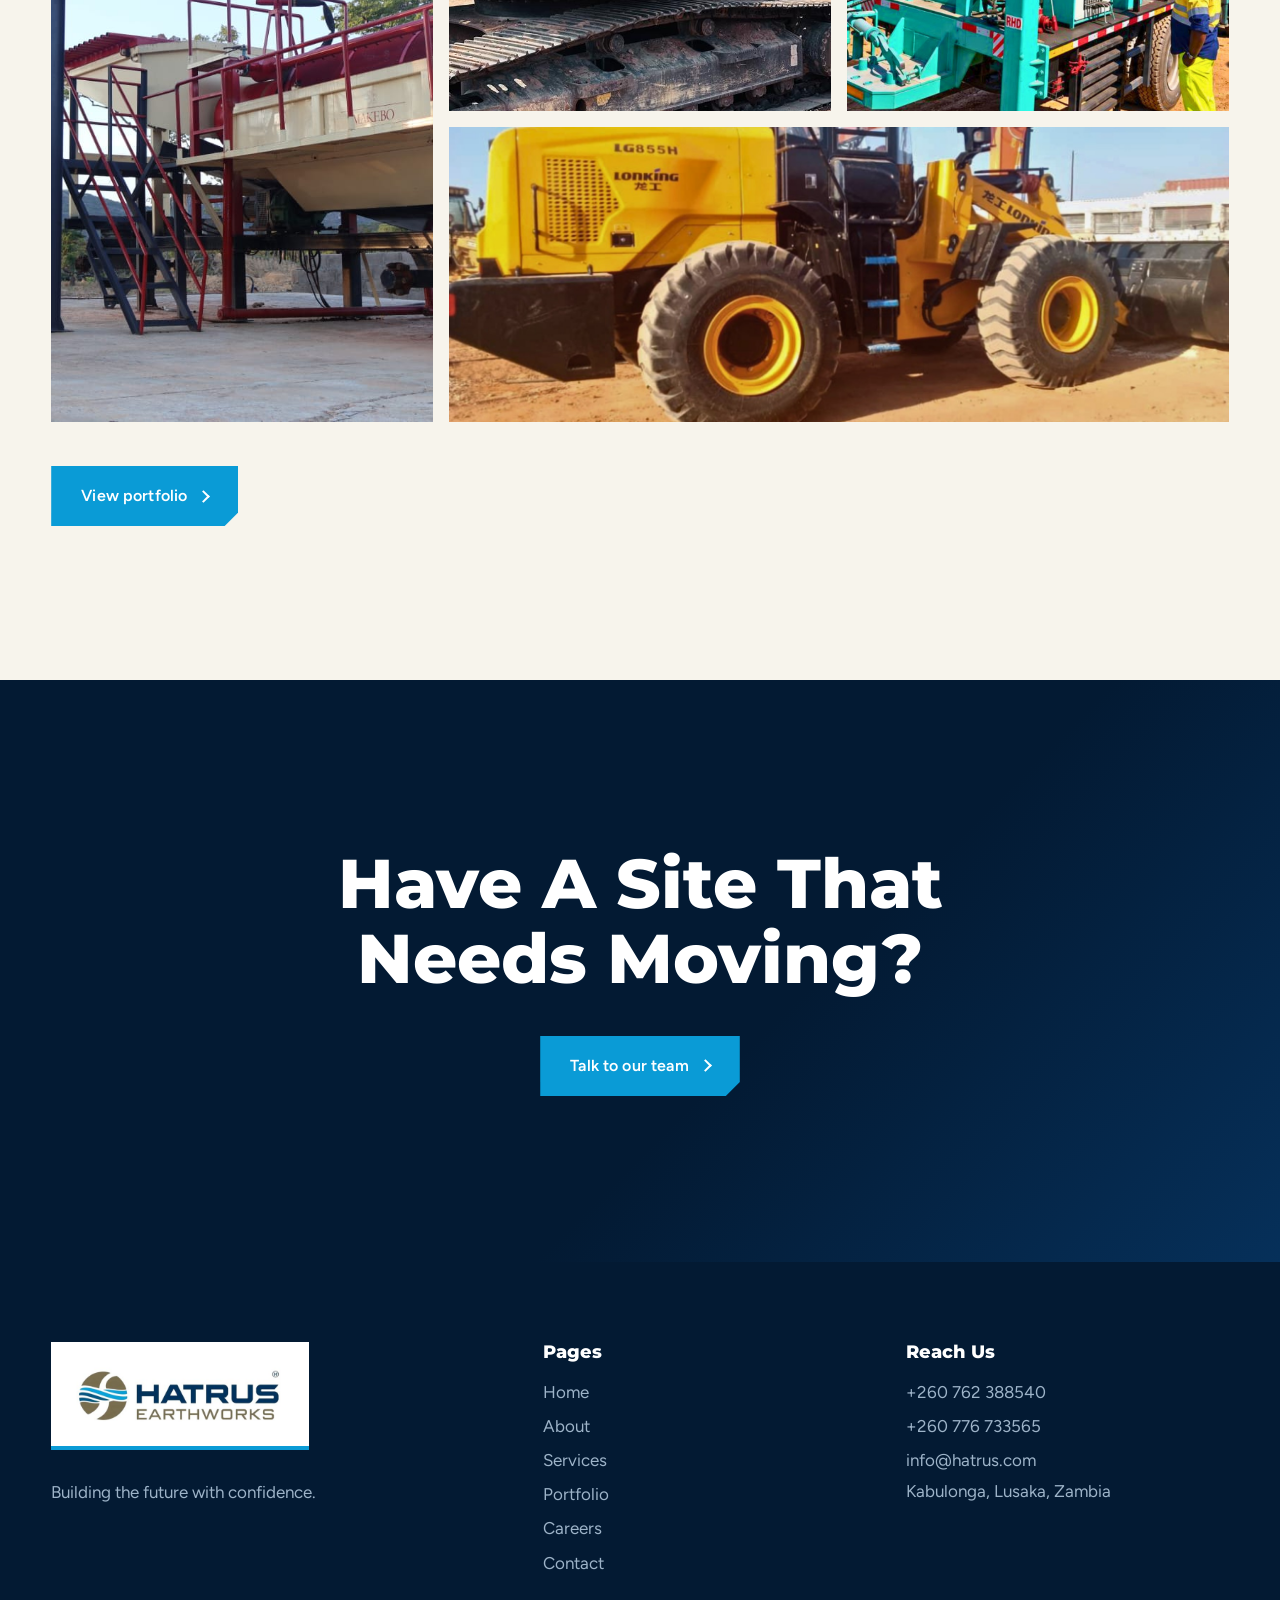
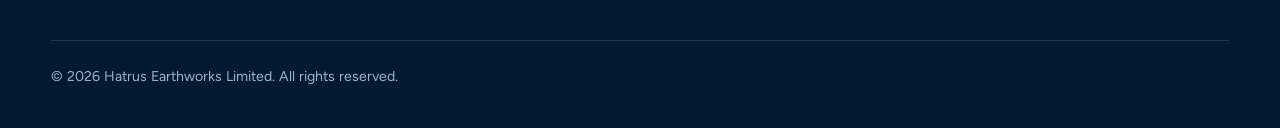
==== commit 038c7dcb: "Update site typography and contact form" ====
--- a/index.html
+++ b/index.html
@@ -7,7 +7,7 @@
 <meta property="og:title" content="Hatrus Earthworks | Building the Future with Confidence"><meta property="og:type" content="website"><meta name="theme-color" content="#031a33">
 <link rel="icon" href="[data-uri]"><link rel="icon" type="image/webp" href="images/hatrus-mark.webp">
 <link rel="preconnect" href="https://fonts.googleapis.com"><link rel="preconnect" href="https://fonts.gstatic.com" crossorigin>
-<link href="https://fonts.googleapis.com/css2?family=Orbitron:wght@400;600;800&family=Figtree:wght@400;500&display=swap" rel="stylesheet">
+<link href="https://fonts.googleapis.com/css2?family=Montserrat:wght@400;600;800&family=Figtree:wght@400;500&display=swap" rel="stylesheet">
 <script type="application/ld+json">{"@context":"https://schema.org","@type":"GeneralContractor","name":"Hatrus Earthworks Limited","email":"info@hatrus.com","telephone":"+260762388540","address":{"@type":"PostalAddress","streetAddress":"Plot 6 Roan Rd, Selby Tower House 2nd Floor, Suite 12, Kabulonga","addressLocality":"Lusaka","addressCountry":"ZM"},"areaServed":"Zambia","makesOffer":["Earthworks","Civil construction","Borehole drilling","Plant hire","Road works"]}</script>
 <script>if(new URLSearchParams(location.search).get("transition")==="1")document.documentElement.classList.add("transition-in");</script>
 <link rel="stylesheet" href="assets/css/styles.css">
@@ -21,13 +21,13 @@
 <main>
 
 <header class="hero"><div class="orb"><img src="images/hire_machine_one_enhanced.png" alt="Drilling rig and operator available for hire" fetchpriority="high"></div>
-<div class="w hc"><span class="tag">Earthworks, civil construction, borehole drilling and plant hire</span>
+<div class="w hc"><span class="tag">Earthworks, Civil Construction, Borehole Drilling and Plant Hire</span>
 <h1><span><em>Building The</em></span><span><em>Future With</em></span><span><em>Confidence</em></span></h1>
 <p>A proudly Zambian partner for earthmoving, civil construction, borehole drilling and plant hire. We build on safety, quality and dependable delivery.</p>
 </div>
-<div class="hb"><div class="w"><div><b>7</b>drilling methods</div><div><b>6</b>plant types on hire</div><div><b>Zero</b>injury policy</div><div><b>ISO 14001</b>and OHSAS 18001 aligned</div></div></div></header>
+<div class="hb"><div class="w"><div><b>7</b>Drilling Methods</div><div><b>6</b>Plant Types on Hire</div><div><b>Zero</b>Injury Policy</div><div><b>ISO 14001</b>and OHSAS 18001 Aligned</div></div></div></header>
 <section class="s"><div class="w two"><div><span class="tag">Who we are</span><h2>Ground work you can stand on.</h2><p class="lead" style="margin-top:26px">From the first cut of the excavator to the last pipe in a borehole, our skilled team and modern fleet keep infrastructure, mining, agriculture and community water projects moving across Zambia.</p>
-<div class="stats"><div><b data-n="7">0</b><small>drilling methods</small></div><div><b data-n="6">0</b><small>plant types on hire</small></div><div><b data-n="0">0</b><small>injuries, our policy</small></div></div>
+<div class="stats"><div><b data-n="7">0</b><small>Drilling Methods</small></div><div><b data-n="6">0</b><small>Plant Types on Hire</small></div><div><b data-n="0">0</b><small>Injuries, Our Policy</small></div></div>
 <a class="btn" style="margin-top:44px" href="about.html">About Hatrus <i></i></a></div>
 <div class="ph arch rv"><img src="images/rig_2.jpg" alt="Drilling equipment in transit" loading="lazy"></div></div></section>
 <section class="s dark"><div class="w"><span class="tag" style="color:#cdbf94">What we do</span><h2>Four ways we shape the ground.</h2><div class="svc" id="svcHome"></div></div></section>
--- a/assets/css/styles.css
+++ b/assets/css/styles.css
@@ -3,7 +3,7 @@
 *,*:before,*:after{box-sizing:inherit;margin:0}
 html{scroll-behavior:smooth;scroll-padding-top:90px}
 body{font:400 17px/1.65 Figtree,system-ui,sans-serif;background:var(--paper);color:var(--ink);overflow-x:hidden}
-h1,h2,h3{font-family:'Orbitron',Figtree,sans-serif;line-height:1;letter-spacing:-.035em;font-weight:800;color:var(--navy)}
+h1,h2,h3{font-family:'Montserrat',Figtree,sans-serif;line-height:1;letter-spacing:-.035em;font-weight:800;color:var(--navy)}
 h1{font-size:clamp(3rem,9vw,8.4rem)}h2{font-size:clamp(2.2rem,5.4vw,4.6rem)}h3{font-size:1.5rem;letter-spacing:-.02em}
 a{color:inherit;text-decoration:none}img{display:block;max-width:100%}
 :focus-visible{outline:3px solid var(--cyan);outline-offset:3px}
@@ -40,10 +40,10 @@
 /* sections */
 section.s{padding:clamp(80px,12vw,160px) 0}.dark{background:var(--navy);color:#dbe6f0}.dark h2,.dark h3{color:#fff}.sandbg{background:var(--sand)}
 .lead{font-size:1.25rem;max-width:36em}.tag{font-weight:500;color:var(--earth);margin-bottom:18px;display:block}
-.mq{background:var(--cyan);color:#fff;overflow:hidden;white-space:nowrap;padding:22px 0;font:800 clamp(1.4rem,3vw,2.4rem)/1 'Orbitron',sans-serif;letter-spacing:-.02em}
+.mq{background:var(--cyan);color:#fff;overflow:hidden;white-space:nowrap;padding:22px 0;font:800 clamp(1.4rem,3vw,2.4rem)/1 'Montserrat',sans-serif;letter-spacing:-.02em}
 .mq div{display:inline-block;animation:mq 30s linear infinite}.mq span{margin:0 28px;opacity:.55}@keyframes mq{to{transform:translateX(-50%)}}
 .two{display:grid;grid-template-columns:1.1fr 1fr;gap:clamp(30px,6vw,100px);align-items:center}
-.stats{display:grid;grid-template-columns:repeat(3,1fr);gap:20px;margin-top:50px}.stats b{display:block;font:800 clamp(2.6rem,6vw,5rem)/1 'Orbitron',sans-serif;color:var(--cyan);letter-spacing:-.04em}.stats small{color:var(--earth);font-size:.95rem}
+.stats{display:grid;grid-template-columns:repeat(3,1fr);gap:20px;margin-top:50px}.stats b{display:block;font:800 clamp(2.6rem,6vw,5rem)/1 'Montserrat',sans-serif;color:var(--cyan);letter-spacing:-.04em}.stats small{color:var(--earth);font-size:.95rem}
 .ph{border-radius:var(--r);overflow:hidden;position:relative;background:var(--deep)}.ph img{width:100%;height:100%;object-fit:cover;transition:transform 1.4s var(--ease)}.ph:hover img{transform:scale(1.07)}
 .excavator-card img{object-position:center 60%}
 .arch{border-radius:999px 999px var(--r) var(--r);aspect-ratio:3/4}
@@ -66,12 +66,12 @@
 @media(max-width:620px){.cert-carousel{gap:8px}.cert-arrow{width:30px;height:30px}.cert-logo{height:88px;padding:8px}}
 .mvv{display:grid;grid-template-columns:repeat(auto-fit,minmax(260px,1fr));gap:22px;margin-top:50px}.mvv div{background:#fff;border-radius:var(--r);padding:34px}.mvv h3{color:var(--earth);margin-bottom:12px}
 .gal{columns:3 280px;column-gap:20px;margin-top:50px}.gal figure{break-inside:avoid;margin-bottom:20px;position:relative;border-radius:var(--r);overflow:hidden}.gal img{width:100%;transition:transform 1.4s var(--ease)}.gal figure:hover img{transform:scale(1.06)}
-.gal figcaption{position:absolute;left:0;right:0;bottom:0;padding:60px 24px 22px;background:linear-gradient(transparent,rgba(3,26,51,.88));color:#fff;transform:translateY(40%);opacity:0;transition:.6s var(--ease)}.gal figure:hover figcaption{transform:none;opacity:1}.gal figcaption b{font:800 1.3rem 'Orbitron',sans-serif;display:block}
+.gal figcaption{position:absolute;left:0;right:0;bottom:0;padding:60px 24px 22px;background:linear-gradient(transparent,rgba(3,26,51,.88));color:#fff;transform:translateY(40%);opacity:0;transition:.6s var(--ease)}.gal figure:hover figcaption{transform:none;opacity:1}.gal figcaption b{font:800 1.3rem 'Montserrat',sans-serif;display:block}
 .chips{display:flex;gap:10px;flex-wrap:wrap;margin-top:34px}.chips button{border:1.5px solid var(--navy);background:none;color:var(--navy);padding:9px 20px;border-radius:99px;font:500 .95rem Figtree;cursor:pointer;transition:.3s}.chips button.on,.chips button:hover{background:var(--navy);color:#fff}
 .cta{background:var(--deep);color:#fff;text-align:center;padding:clamp(90px,13vw,170px) 0;position:relative;overflow:hidden}.cta h2{color:#fff;max-width:11em;margin:0 auto 34px}.cta:before{content:"";position:absolute;inset:auto -10% -55% -10%;height:100%;border-radius:50%;background:radial-gradient(closest-side,rgba(10,155,214,.4),transparent)}
 .cta>*{position:relative}
 form{display:grid;gap:18px}label{display:grid;gap:6px;font-weight:500;font-size:.92rem}input,select,textarea{font:inherit;padding:16px 18px;border-radius:16px;border:1.5px solid rgba(6,48,90,.2);background:#fff;color:var(--ink);transition:.3s}input:focus,select:focus,textarea:focus{border-color:var(--cyan);outline:0;box-shadow:0 0 0 4px rgba(10,155,214,.18)}
-.info a{display:block;font:800 clamp(1.3rem,2.4vw,1.9rem)/1.3 'Orbitron',sans-serif;color:var(--navy);letter-spacing:-.02em;transition:color .3s}.info a:hover{color:var(--cyan)}.info small{display:block;color:var(--earth);margin:26px 0 4px}
+.info a{display:block;font:800 clamp(1.3rem,2.4vw,1.9rem)/1.3 'Montserrat',sans-serif;color:var(--navy);letter-spacing:-.02em;transition:color .3s}.info a:hover{color:var(--cyan)}.info small{display:block;color:var(--earth);margin:26px 0 4px}
 .tile{background:#fff;border-radius:var(--r);padding:20px;display:inline-block;margin-top:34px}.tile img{height:84px}
 .pg{padding-top:150px}.pg h1{font-size:clamp(2.8rem,8vw,7rem);max-width:10em}
 footer{background:var(--deep);color:#9db3c8;padding:80px 0 40px}footer .g{display:grid;grid-template-columns:1.4fr 1fr 1fr;gap:40px}footer h3{color:#fff;font-size:1.1rem;margin-bottom:14px}footer a{display:block;padding:3px 0;transition:color .3s}footer a:hover{color:var(--cyan)}footer .tile{margin:0 0 20px}footer small{display:block;margin-top:60px;border-top:1px solid rgba(255,255,255,.12);padding-top:24px}
@@ -140,13 +140,13 @@
 .strip button:hover,.strip button:focus-visible{flex:2.4}
 .strip img{position:absolute;inset:0;width:100%;height:100%;object-fit:cover;filter:saturate(.85) contrast(1.06);transition:transform 1.6s var(--ease)}.strip button:hover img{transform:scale(1.06)}
 .strip button:after{content:"";position:absolute;inset:0;background:linear-gradient(0deg,rgba(3,26,51,.9),transparent 55%)}
-.strip span{position:absolute;left:22px;bottom:22px;right:22px;z-index:2;color:#fff;font:800 clamp(1.1rem,2vw,1.7rem)/1.1 'Orbitron',sans-serif;letter-spacing:-.02em;text-align:left;border-left:4px solid var(--cyan);padding-left:14px}
+.strip span{position:absolute;left:22px;bottom:22px;right:22px;z-index:2;color:#fff;font:800 clamp(1.1rem,2vw,1.7rem)/1.1 'Montserrat',sans-serif;letter-spacing:-.02em;text-align:left;border-left:4px solid var(--cyan);padding-left:14px}
 .comp{position:relative;padding:0 16% 16% 0}.comp:before{content:"";position:absolute;left:-22px;top:-22px;width:46%;height:46%;background:var(--sand);z-index:0}
 .comp .ph{position:relative;z-index:1}.comp .m{aspect-ratio:4/3}.comp .d{position:absolute;right:0;bottom:0;width:48%;aspect-ratio:1;border:10px solid var(--paper);z-index:2}
 .srow:nth-child(even) .comp{order:2;padding:0 0 16% 16%}.srow:nth-child(even) .comp:before{left:auto;right:-22px}.srow:nth-child(even) .comp .d{right:auto;left:0}
 .srow .d img{scale:1.6;object-position:80% 60%}
 @media(max-width:860px){.strip{flex-wrap:wrap;height:auto}.strip button{flex:1 1 48%;height:200px}.strip button:hover{flex:1 1 48%}.srow:nth-child(even) .comp{order:0}}
-.svc.big{margin-top:0;grid-template-columns:repeat(3,1fr);gap:24px}.card.big .ph{aspect-ratio:3/2}.card.big .t h3{font:800 1.15rem/1.3 'Orbitron',sans-serif;color:var(--navy);margin:0 0 14px}
+.svc.big{margin-top:0;grid-template-columns:repeat(3,1fr);gap:24px}.card.big .ph{aspect-ratio:3/2}.card.big .t h3{font:800 1.15rem/1.3 'Montserrat',sans-serif;color:var(--navy);margin:0 0 14px}
 .card.big .t{display:flex;flex-direction:column;flex:1;padding:24px 26px 28px}.card.big .t p{margin:0}.card.big ul{margin-bottom:24px}.card.big .btn{margin-top:auto;align-self:flex-start}
 @media(max-width:1000px){.svc.big{grid-template-columns:repeat(2,1fr)}}@media(max-width:620px){.svc.big{grid-template-columns:1fr}}
 @media(max-width:620px){.svc#svcHome{grid-template-columns:1fr}}
@@ -164,7 +164,7 @@
 .hero .btn{padding:20px 34px;font-size:1.05rem}.hero .btn.ghost{border-color:rgba(255,255,255,.7)}
 .hb{position:absolute;left:0;right:0;bottom:14px;z-index:3;background:rgba(3,26,51,.82);backdrop-filter:blur(8px);border-top:1px solid rgba(255,255,255,.18)}
 .hb .w{display:grid;grid-template-columns:repeat(4,1fr)}.hb .w>div{padding:22px 24px;border-left:1px solid rgba(255,255,255,.14);color:#b9c9d9;font-size:.92rem;line-height:1.3}.hb .w>div:first-child{border-left:0;padding-left:0}
-.hb b{display:block;font:800 clamp(1.7rem,3.2vw,2.8rem)/1 'Orbitron',sans-serif;color:#fff;letter-spacing:-.03em;margin-bottom:6px}
+.hb b{display:block;font:800 clamp(1.7rem,3.2vw,2.8rem)/1 'Montserrat',sans-serif;color:#fff;letter-spacing:-.03em;margin-bottom:6px}
 @media(max-width:860px){.hero{display:flex;padding:120px 0 330px}.hero .orb{position:absolute;aspect-ratio:auto;width:100%;margin:0}.hero .orb:after{background:linear-gradient(0deg,rgba(3,26,51,.96),rgba(3,26,51,.6))}.hb .w{grid-template-columns:1fr 1fr}.hb .w>div{padding:14px 16px;border-top:1px solid rgba(255,255,255,.14)}.hb .w>div:nth-child(odd){border-left:0;padding-left:0}.hb .w>div:nth-child(-n+2){border-top:0}.hero p{font-size:1.05rem}}
 
 /* v3.1 hero fit */
@@ -213,7 +213,7 @@
 #curtain .lg path{stroke-dasharray:260;stroke-dashoffset:260}
 #curtain.go .lg path{animation:dw 1.7s both}#curtain.go .lg path:nth-child(2){animation-delay:.05s}#curtain.go .lg path:nth-child(3){animation-delay:.1s}
 @keyframes dw{0%,34%{stroke-dashoffset:260;animation-timing-function:cubic-bezier(.4,0,.2,1)}60%,100%{stroke-dashoffset:0}}
-#curtain .lg span{font:800 clamp(1.5rem,4vw,2.2rem)/1 'Orbitron',sans-serif;letter-spacing:-.03em;color:var(--navy)}
+#curtain .lg span{font:800 clamp(1.5rem,4vw,2.2rem)/1 'Montserrat',sans-serif;letter-spacing:-.03em;color:var(--navy)}
 #curtain.go .lg span{animation:nm 1.7s both}@keyframes nm{0%,38%{translate:0 14px}58%,100%{translate:0 0}}
 #curtain.incoming.go .hole{animation:irisIn 1.13s both}
 @keyframes irisIn{0%,57%{width:0;height:0;border-width:0}60%{border-width:0}100%{width:230vmax;height:230vmax;border-width:3px}}
@@ -262,12 +262,12 @@
 #load .tl{font:500 .85rem/1.3 Figtree,sans-serif;color:var(--earth);letter-spacing:.04em;text-align:center;animation:lf .9s ease .9s both}
 @keyframes lf{from{opacity:0;translate:0 8px}to{opacity:1;translate:0 0}}
 #load .pb{width:190px;height:2px;background:rgba(6,48,90,.15);overflow:hidden}#load .pb i{display:block;height:100%;background:linear-gradient(90deg,var(--cyan),var(--earth));transform:scaleX(0);transform-origin:left}
-#load #pc{font:800 .8rem/1 'Orbitron',sans-serif;color:var(--navy);letter-spacing:.04em}
+#load #pc{font:800 .8rem/1 'Montserrat',sans-serif;color:var(--navy);letter-spacing:.04em}
 body:not(.ready){overflow:hidden}
 body:not(.ready) .hero h1 em,body:not(.ready) .hero .orb img{animation-play-state:paused!important}
 
 #load .wm{display:grid;justify-items:center;gap:6px;animation:lf 1s cubic-bezier(.16,1,.3,1) .85s both}
-#load .wm b{font:800 clamp(2.3rem,9vw,3.4rem)/.9 'Orbitron',sans-serif;color:var(--navy);letter-spacing:-.02em}
+#load .wm b{font:800 clamp(2.3rem,9vw,3.4rem)/.9 'Montserrat',sans-serif;color:var(--navy);letter-spacing:-.02em}
 #load .wm i{font:500 clamp(.72rem,2.6vw,.9rem)/1 Figtree,sans-serif;font-style:normal;color:var(--earth);letter-spacing:.42em;padding-left:.42em}
 #load .tl{animation-delay:1.25s;font-size:.8rem;opacity:.9}
 #load .lg{gap:16px}
@@ -379,7 +379,7 @@
 .gal figcaption{background:none!important;text-shadow:0 1px 5px rgba(3,26,51,.9)}
 .ph.rv img{clip-path:none!important;filter:none}
 @media(max-width:860px){.hero .orb img{filter:none}}
-h1,h2,h3{font-family:'Orbitron',sans-serif;letter-spacing:0;line-height:1.08}
+h1,h2,h3{font-family:'Montserrat',sans-serif;letter-spacing:0;line-height:1.08}
 .hero h1{letter-spacing:0;line-height:.96}
 .card h3,.gal figcaption b,.strip span,.card.big .ph b,.mq,#curtain .lg span,#load .wm b{letter-spacing:0}
 .vals{grid-template-columns:repeat(3,minmax(0,1fr))}
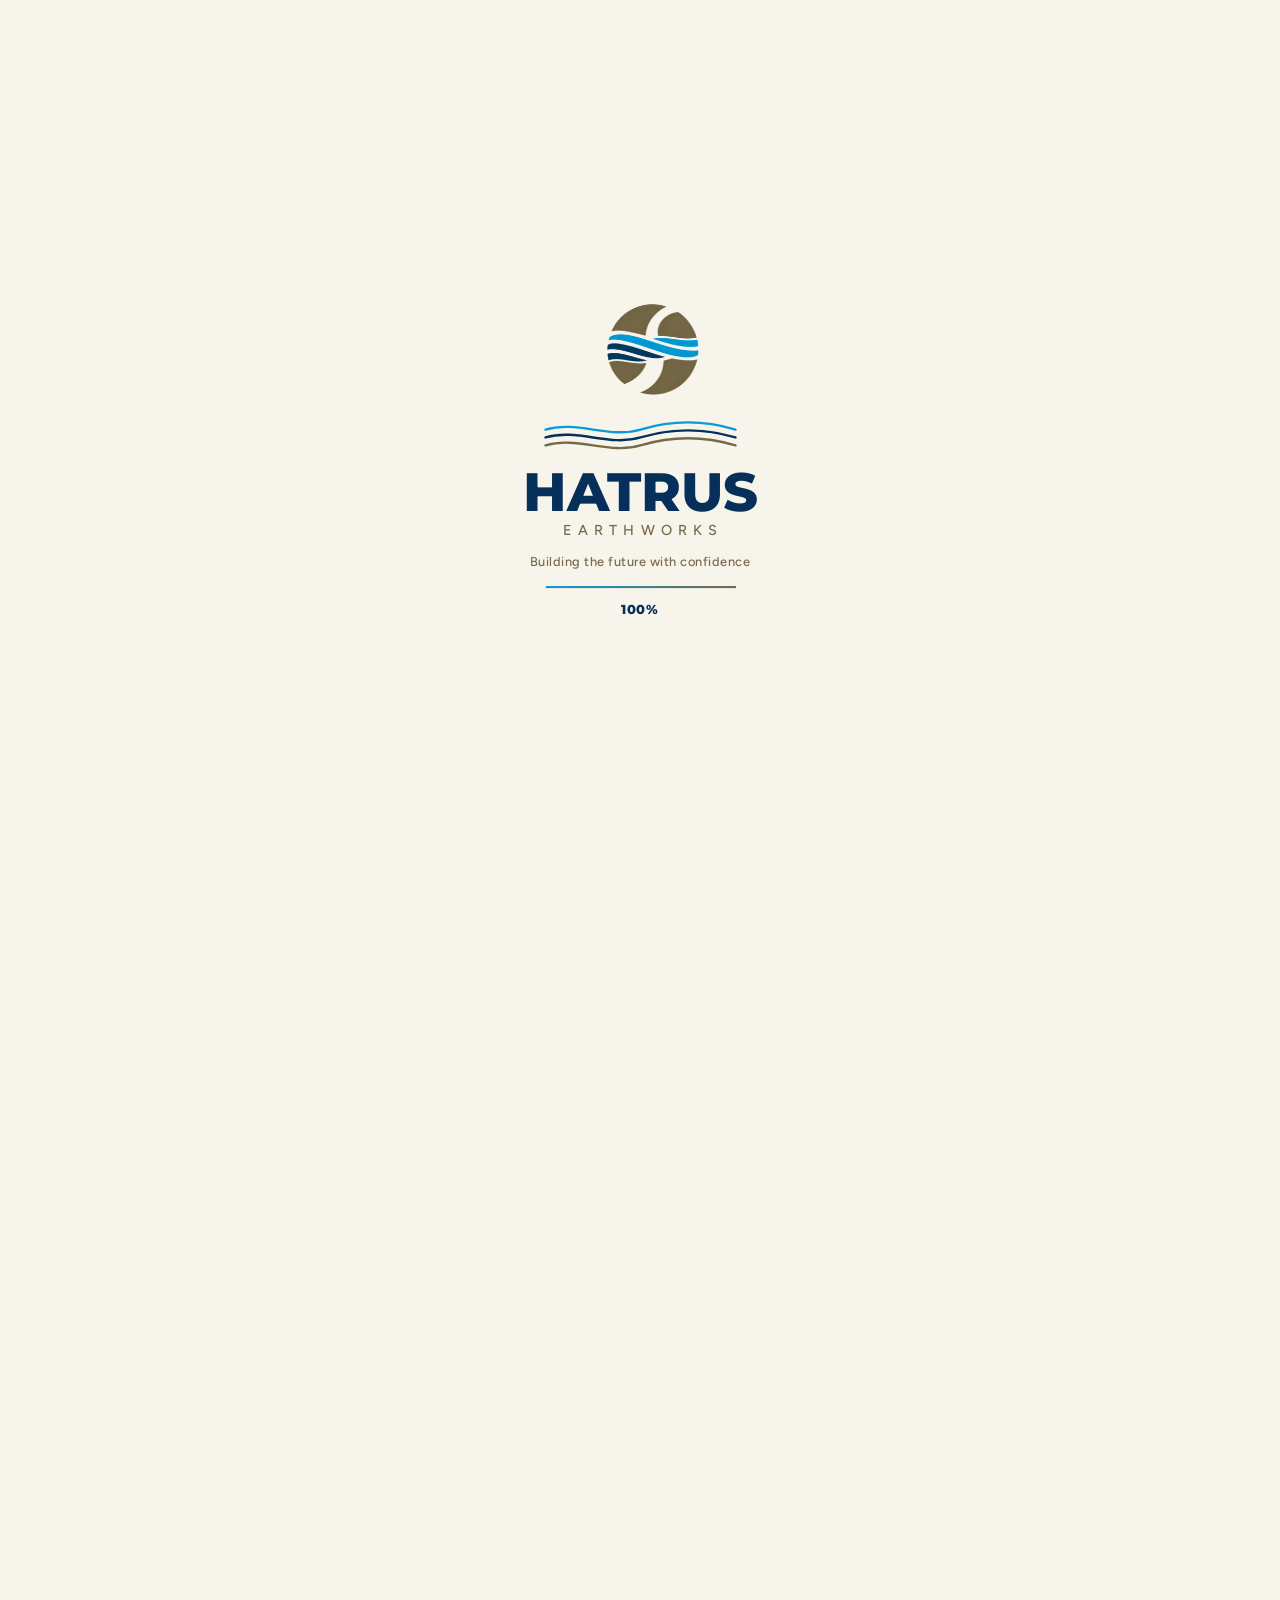
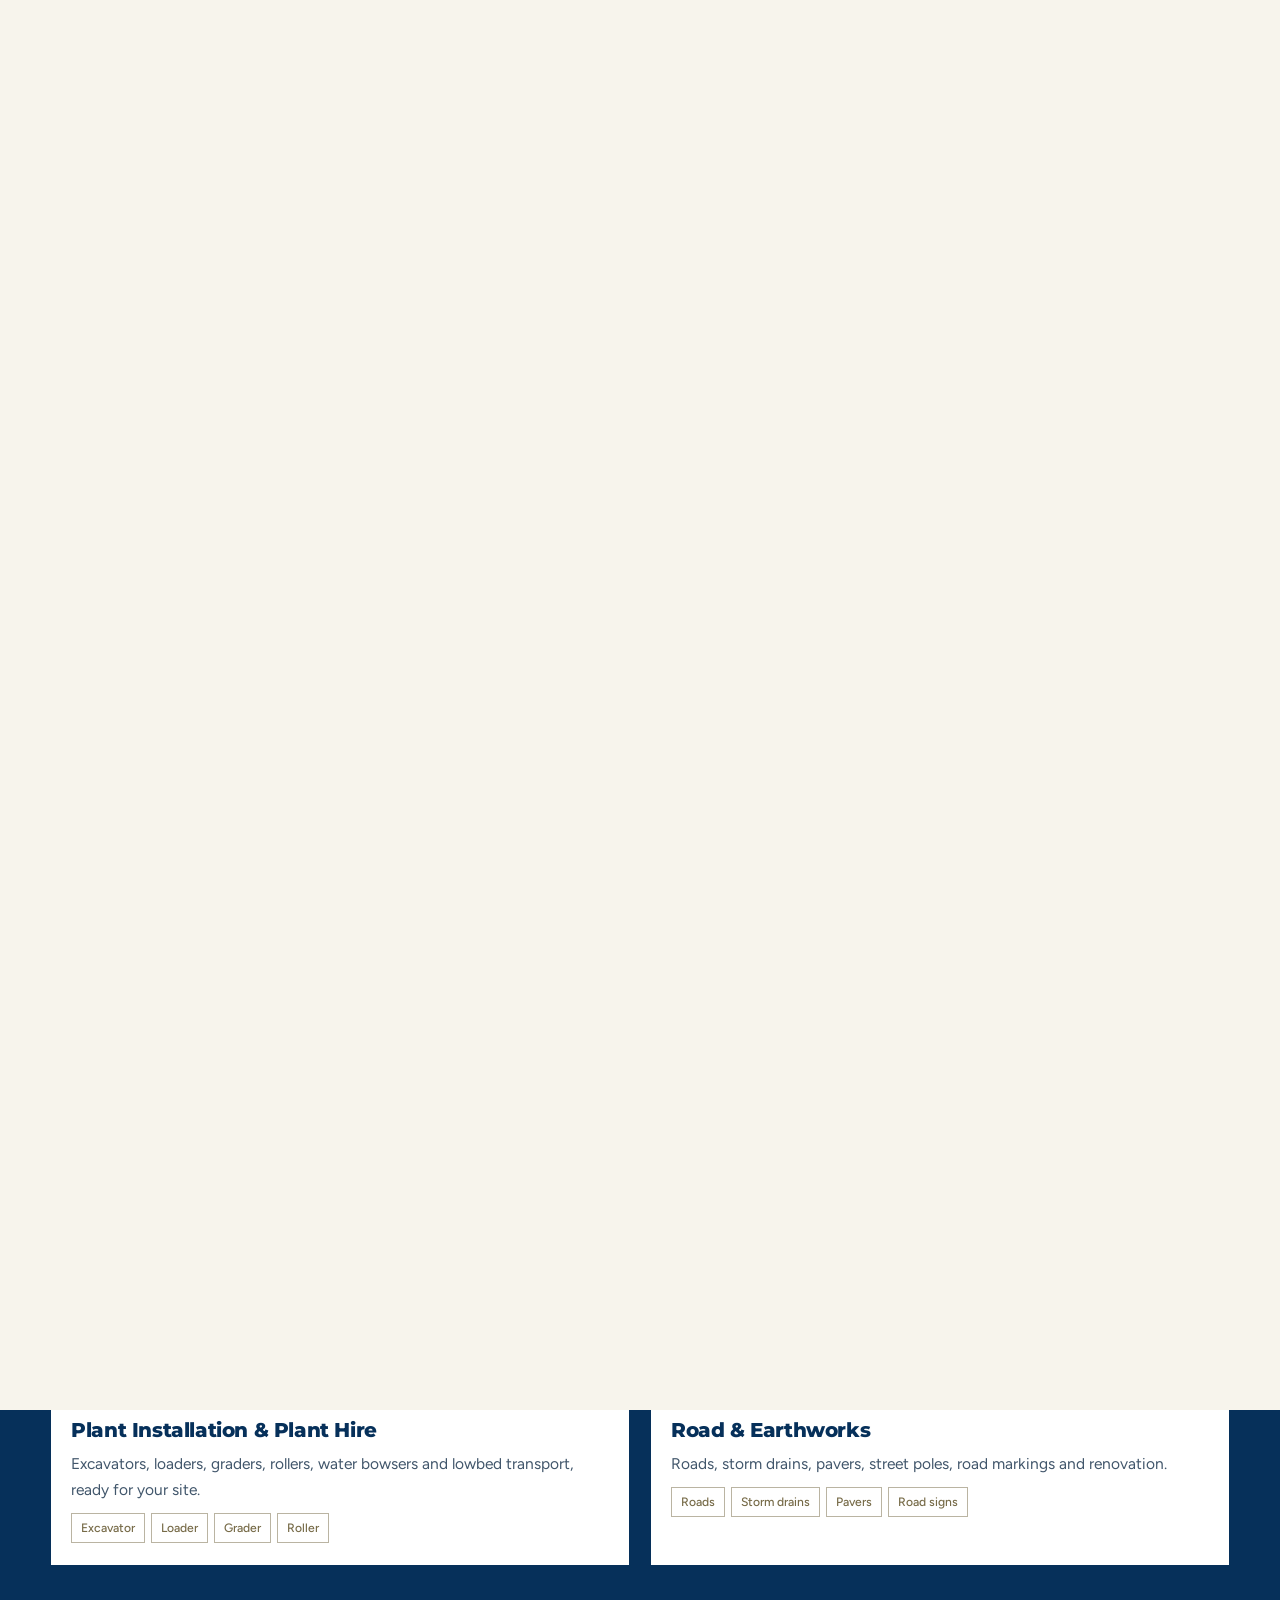
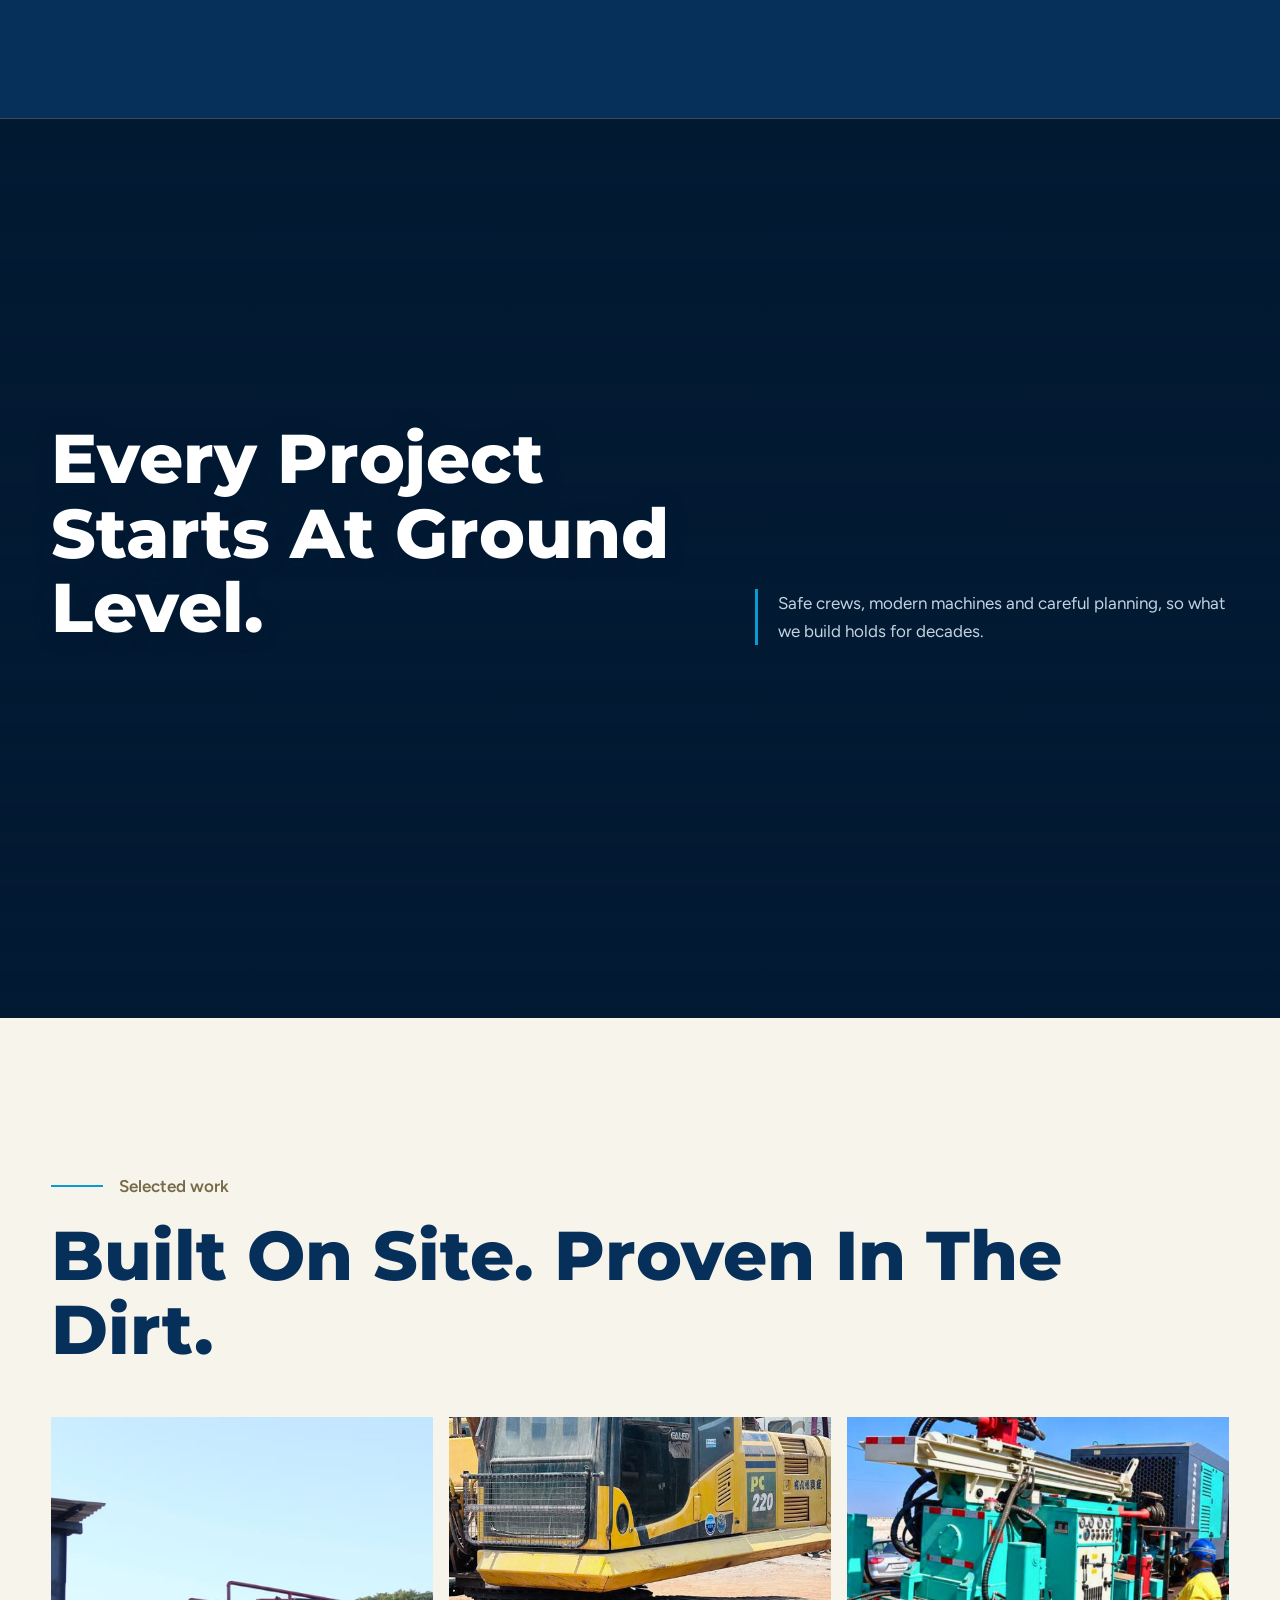
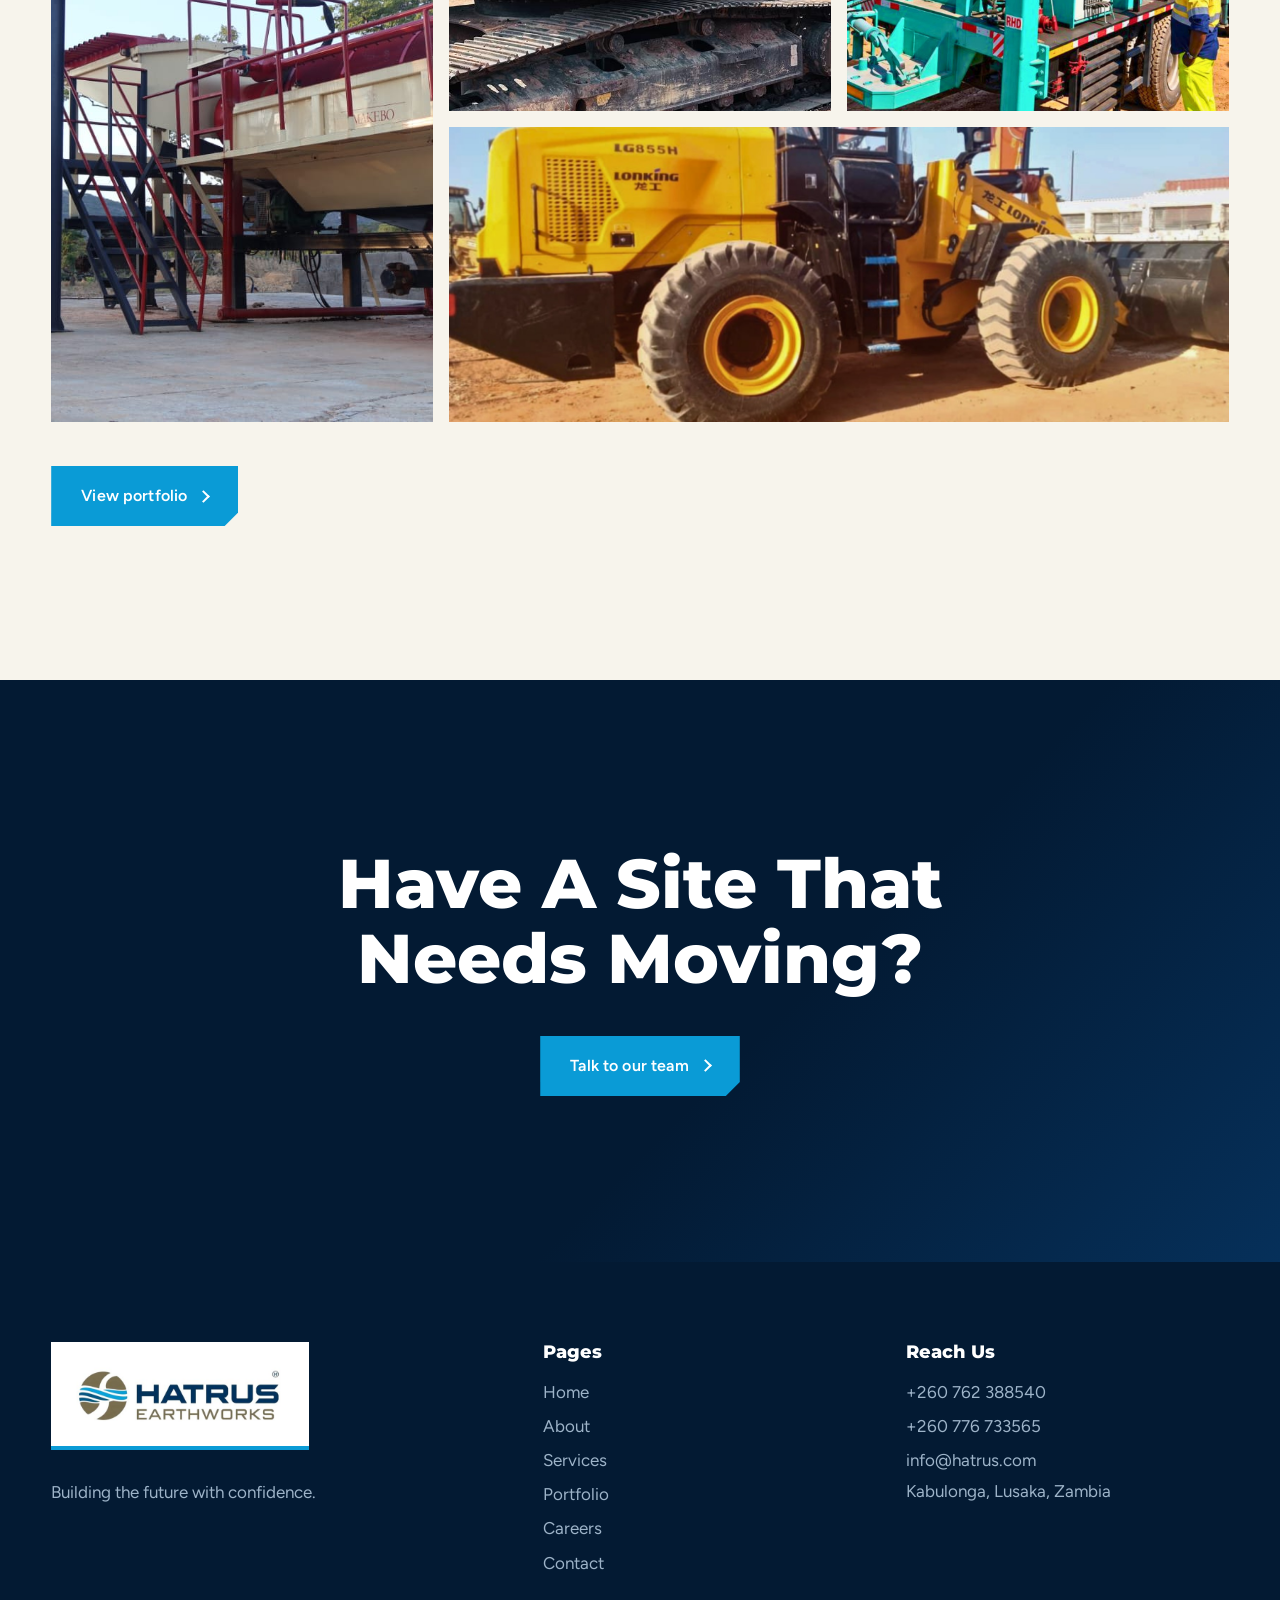
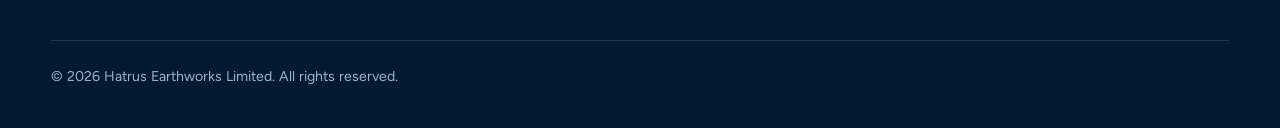
==== commit 78642d1c: "Speed up homepage loading" ====
--- a/index.html
+++ b/index.html
@@ -20,7 +20,7 @@
 <a class="btn sm" href="contact.html">Get a quote</a><button id="burger" aria-label="Menu">Menu</button></nav>
 <main>
 
-<header class="hero"><div class="orb"><img src="images/hire_machine_one_enhanced.png" alt="Drilling rig and operator available for hire" fetchpriority="high"></div>
+<header class="hero"><div class="orb"><img src="images/hire_machine_one_enhanced.jpg" alt="Drilling rig and operator available for hire" fetchpriority="high"></div>
 <div class="w hc"><span class="tag">Earthworks, Civil Construction, Borehole Drilling and Plant Hire</span>
 <h1><span><em>Building The</em></span><span><em>Future With</em></span><span><em>Confidence</em></span></h1>
 <p>A proudly Zambian partner for earthmoving, civil construction, borehole drilling and plant hire. We build on safety, quality and dependable delivery.</p>
